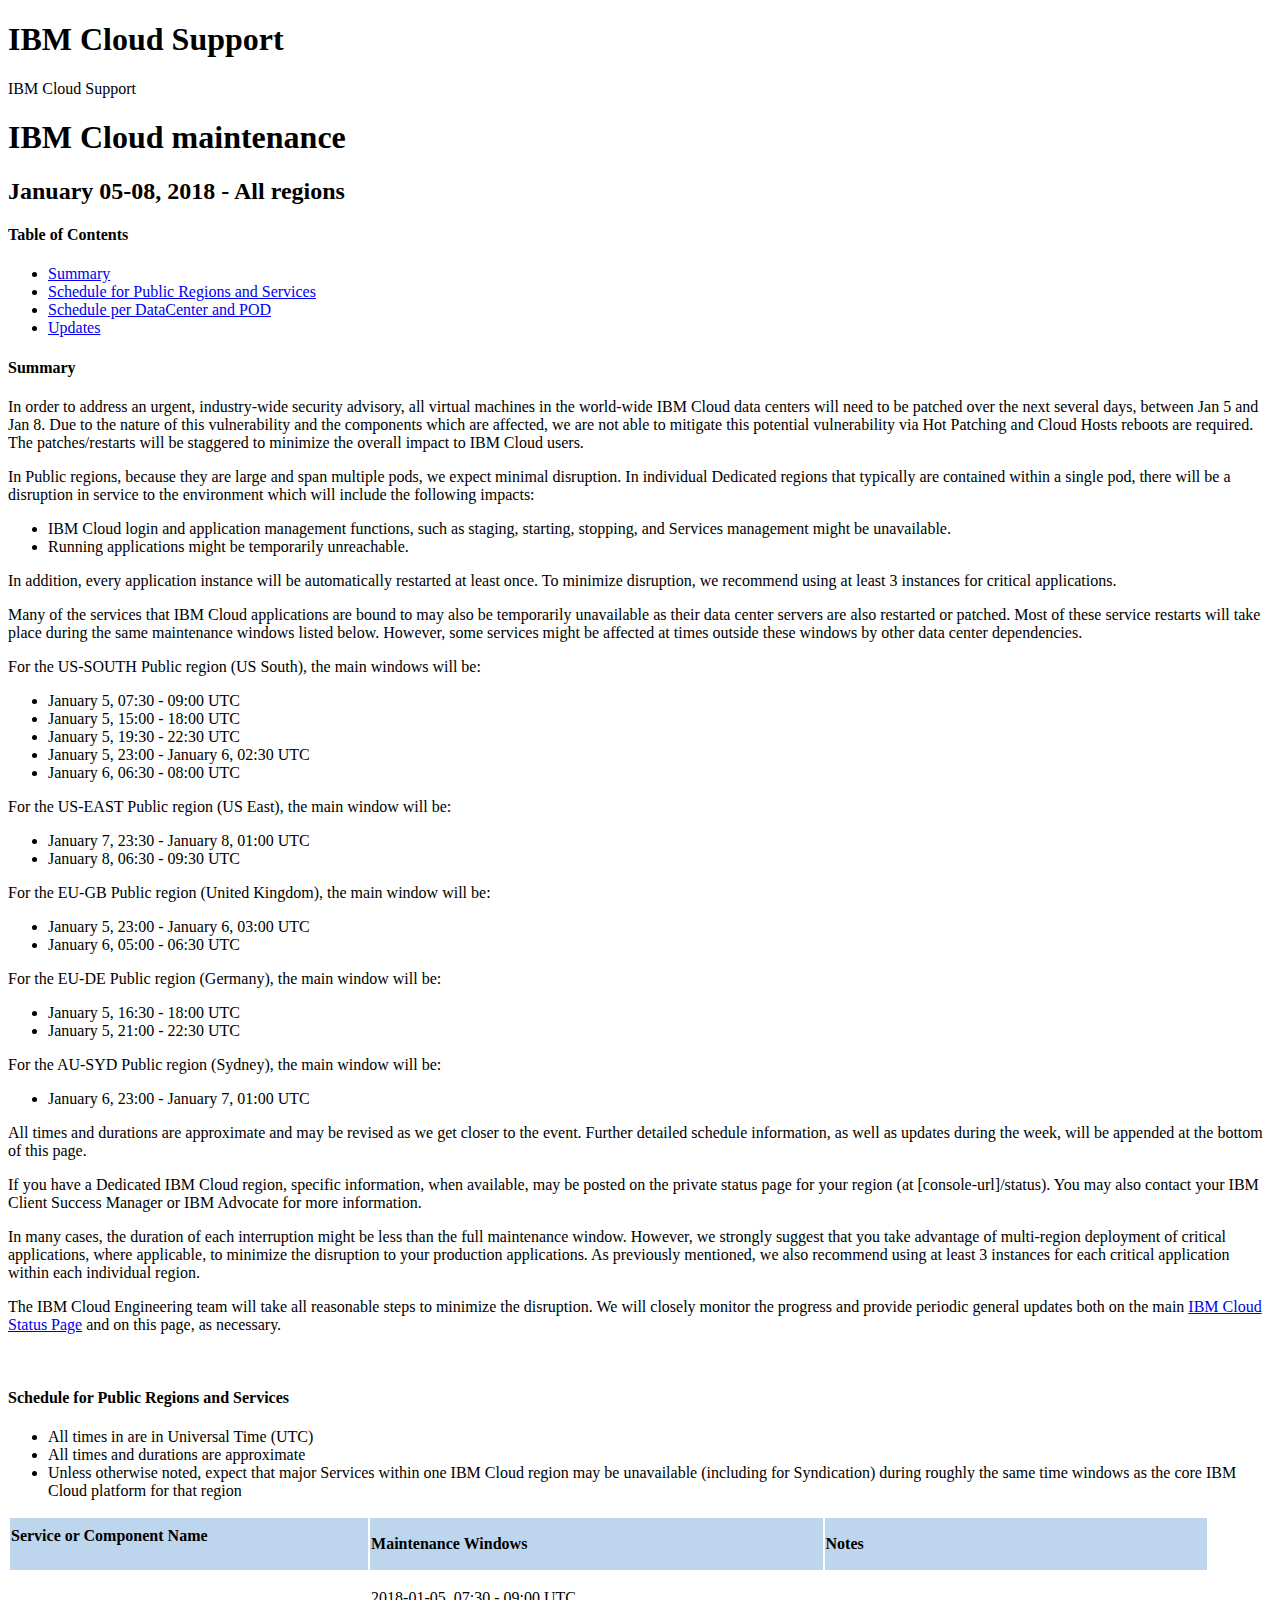
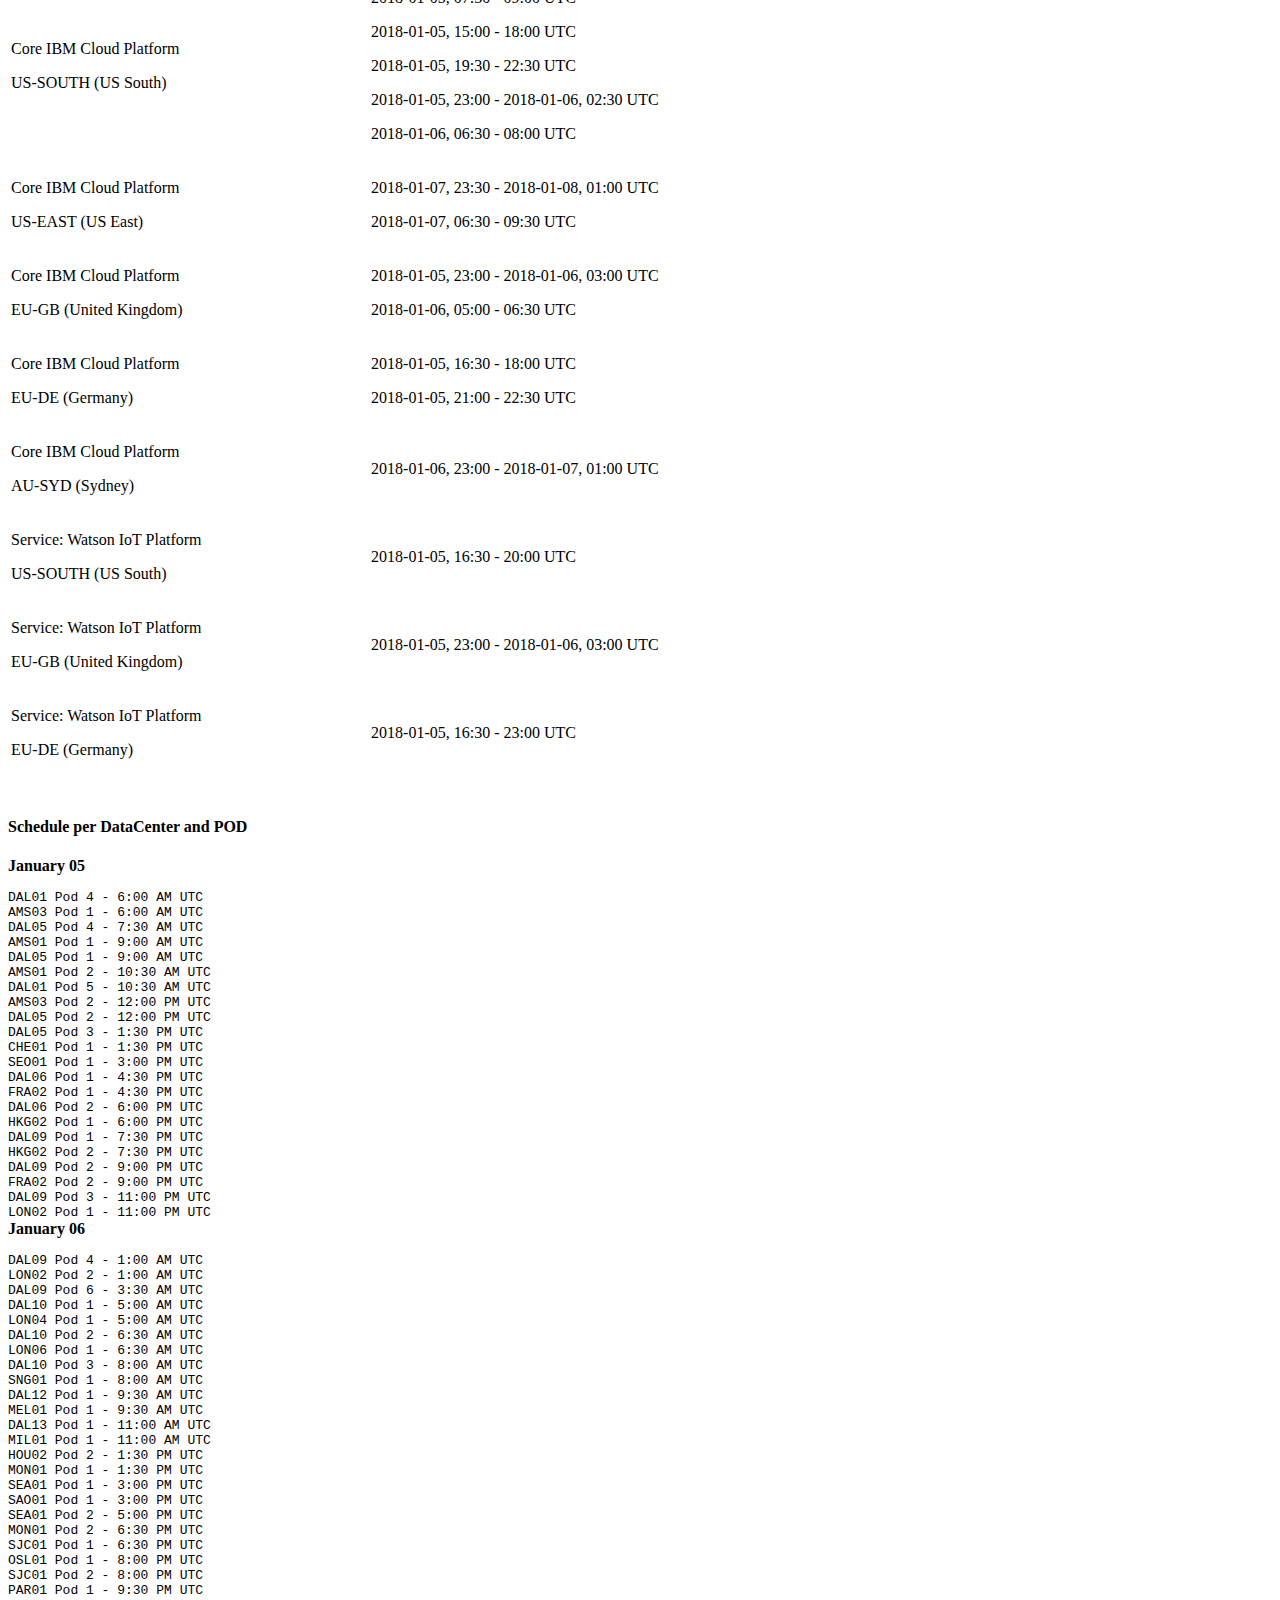
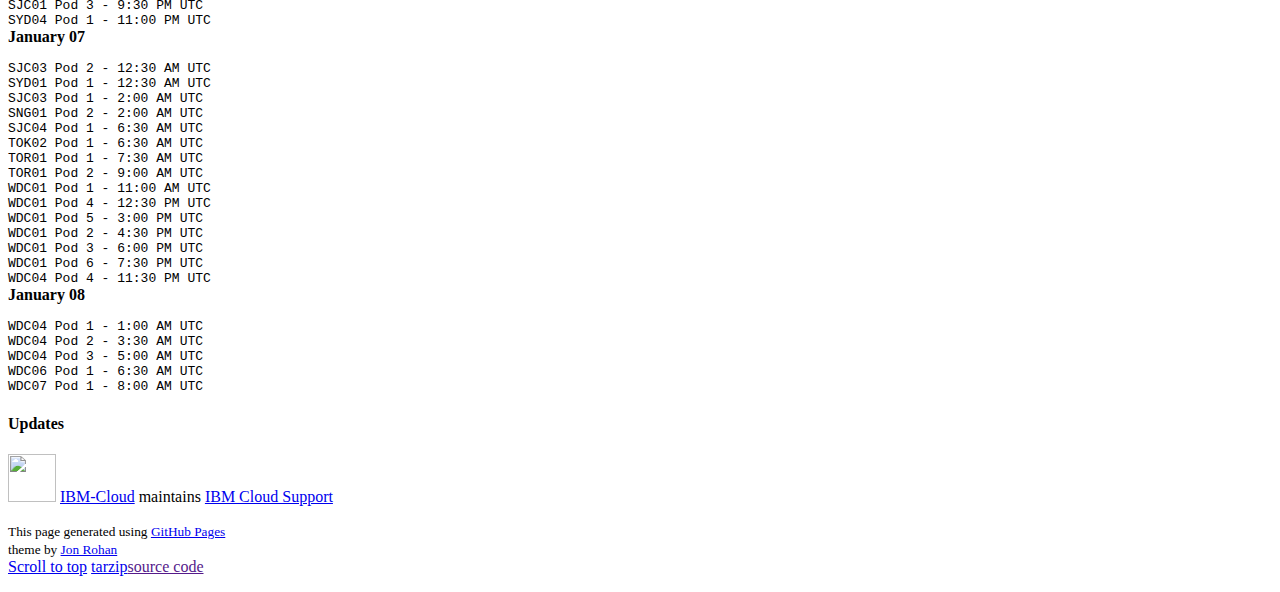
==== maintenance-DRAFT.html @ 36f9d351 "'pre' formatting looks horrid.  fixing" ====
<!doctype html>
<!-- The Time Machine GitHub pages theme was designed and developed by Jon Rohan, on Feb 7, 2012. -->
<!-- Follow him for fun. http://twitter.com/jonrohan. Tail his code on https://github.com/jonrohan -->
<html>

<head>
  <meta charset="utf-8">
  <meta http-equiv="X-UA-Compatible" content="IE=edge,chrome=1">

  <link rel="stylesheet" href="stylesheets/stylesheet.css" media="screen">
  <link rel="stylesheet" href="stylesheets/github-dark.css">
  <script type="text/javascript" src="https://ajax.googleapis.com/ajax/libs/jquery/1.7.1/jquery.min.js"></script>
  <script type="text/javascript" src="javascripts/script.js"></script>

  <title>IBM Cloud Support</title>
  <meta name="description" content="IBM Cloud Support">

  <meta name="viewport" content="width=device-width,initial-scale=1">

</head>

<body>

  <div class="wrapper">
    <header>
      <h1 class="title">IBM Cloud Support</h1>
    </header>
    <div id="container">
      <p class="tagline">IBM Cloud Support</p>
      <div id="main" role="main">
        <!-- 
        <div class="download-bar">
        <div class="inner">
          <a href="https://github.com/IBM-Cloud/support/tarball/master" class="download-button tar"><span>Download</span></a>
          <a href="https://github.com/IBM-Cloud/support/zipball/master" class="download-button zip"><span>Download</span></a>
          <a href="https://github.com/IBM-Cloud/support" class="code">View IBM Cloud Support on GitHub</a>
        </div>
        <span class="blc"></span><span class="trc"></span>
        </div>
        -->
        <article class="markdown-body">
          <h1>
            <a id="bluemix-platform-maintenance" class="anchor" href="#bluemix-platform-maintenance" aria-hidden="true">
              <span aria-hidden="true" class="octicon octicon-link"></span>
            </a>IBM Cloud maintenance</h1>

          <h2>
            <a id="january-05-08-2018---all-regions" class="anchor" href="#january-05-08-2018---all-regions" aria-hidden="true">
              <span aria-hidden="true" class="octicon octicon-link"></span>
            </a>January 05-08, 2018 - All regions</h2>

          <!-- <p style="font-size:250%"><b>DRAFT - NOT FOR PUBLICATION</b></p> -->

          <!-- <p>Last Update: 2018-01-02 21:00 UTC  -  the maintenance in the EU-GB region is complete</p> -->

          <h4>Table of Contents</h4>
          <ul>
            <li><a href="#summary">Summary</a></li>
            <li><a href="#componentsched">Schedule for Public Regions and Services</a></li>
            <li><a href="#dcsched">Schedule per DataCenter and POD</a></li>
            <li><a href="#updates">Updates</a></li>
          </ul>

          <a name="summary"></a>
          <h4>Summary</h4>

          <p>In order to address an urgent, industry-wide security advisory, all virtual machines in the world-wide IBM Cloud data centers will need to be patched over the next several days, between Jan 5 and Jan 8. Due to the nature of this vulnerability
            and the components which are affected, we are not able to mitigate this potential vulnerability via Hot Patching and Cloud Hosts reboots are required. The patches/restarts will be staggered to minimize the overall impact to IBM Cloud users.</p>

          <p>In Public regions, because they are large and span multiple pods, we expect minimal disruption. In individual Dedicated regions that typically are contained within a single pod, there will be a disruption in service to the environment which
            will include the following impacts:</p>

          <ul>
            <li>IBM Cloud login and application management functions, such as staging, starting, stopping, and Services management might be unavailable.</li>
            <li>Running applications might be temporarily unreachable.</li>
          </ul>

          <p>In addition, every application instance will be automatically restarted at least once. To minimize disruption, we recommend using at least 3 instances for critical applications.</p>

          <p>Many of the services that IBM Cloud applications are bound to may also be temporarily unavailable as their data center servers are also restarted or patched. Most of these service restarts will take place during the same maintenance windows
            listed below. However, some services might be affected at times outside these windows by other data center dependencies.</p>

          <p>For the US-SOUTH Public region (US South), the main windows will be:</p>

          <ul>
            <li>January 5, 07:30 - 09:00 UTC</li>
            <li>January 5, 15:00 - 18:00 UTC</li>
            <li>January 5, 19:30 - 22:30 UTC</li>
            <li>January 5, 23:00 - January 6, 02:30 UTC</li>
            <li>January 6, 06:30 - 08:00 UTC</li>
          </ul>

          <p>For the US-EAST Public region (US East), the main window will be:</p>

          <ul>
            <li>January 7, 23:30 - January 8, 01:00 UTC</li>
            <li>January 8, 06:30 - 09:30 UTC</li>
          </ul>

          <p>For the EU-GB Public region (United Kingdom), the main window will be:</p>

          <ul>
            <li>January 5, 23:00 - January 6, 03:00 UTC</li>
            <li>January 6, 05:00 - 06:30 UTC</li>
          </ul>

          <p>For the EU-DE Public region (Germany), the main window will be:</p>
          <ul>
            <li>January 5, 16:30 - 18:00 UTC</li>
            <li>January 5, 21:00 - 22:30 UTC</li>
          </ul>

          <p>For the AU-SYD Public region (Sydney), the main window will be:</p>

          <ul>
            <li>January 6, 23:00 - January 7, 01:00 UTC</li>
          </ul>

          <p>All times and durations are approximate and may be revised as we get closer to the event. Further detailed schedule information, as well as updates during the week, will be appended at the bottom of this page.</p>

          <p>If you have a Dedicated IBM Cloud region, specific information, when available, may be posted on the private status page for your region (at [console-url]/status). You may also contact your IBM Client Success Manager or IBM Advocate for more
            information.</p>

          <p>In many cases, the duration of each interruption might be less than the full maintenance window. However, we strongly suggest that you take advantage of multi-region deployment of critical applications, where applicable, to minimize the disruption
            to your production applications. As previously mentioned, we also recommend using at least 3 instances for each critical application within each individual region.</p>

          <p>The IBM Cloud Engineering team will take all reasonable steps to minimize the disruption. We will closely monitor the progress and provide periodic general updates both on the main <a href="http://ibm.biz/ibmcloudstatus">IBM Cloud Status Page</a>            and on this page, as necessary. </p>

          <br/>

          <a name="componentsched"></a>
          <h4>Schedule for Public Regions and Services</h4>

          <ul>
            <li>All times in are in Universal Time (UTC)</li>
            <li>All times and durations are approximate</li>
            <li>Unless otherwise noted, expect that major Services within one IBM Cloud region may be unavailable (including for Syndication) during roughly the same time windows as the core IBM Cloud platform for that region</li>
          </ul>
          <table width="95%">
            <tbody>

              <tr bgcolor="#BDD6EE">
                <td width="161"><strong>Service or Component Name</strong>
                  <p></p>
                </td>
                <td width="204">
                  <p><strong>Maintenance Windows</strong></p>
                </td>
                <td width="172">
                  <p><strong>Notes</strong></p>
                </td>
              </tr>

              <!-- US South core -->
              <tr>
                <td width="161">
                  <p>Core IBM Cloud Platform</p>
                  <p>US-SOUTH (US South)</p>
                </td>
                <td width="204">
                  <p>2018-01-05, 07:30 - 09:00 UTC</p>
                  <p>2018-01-05, 15:00 - 18:00 UTC</p>
                  <p>2018-01-05, 19:30 - 22:30 UTC</p>
                  <p>2018-01-05, 23:00 - 2018-01-06, 02:30 UTC</p>
                  <p>2018-01-06, 06:30 - 08:00 UTC</p>

                </td>
                <td width="172"></td>
              </tr>

              <!-- US East core -->
              <tr>
                <td width="161">
                  <p>Core IBM Cloud Platform</p>
                  <p>US-EAST (US East)</p>
                </td>
                <td width="204">
                  <p>2018-01-07, 23:30 - 2018-01-08, 01:00 UTC</p>
                  <p>2018-01-07, 06:30 - 09:30 UTC</p>

                </td>
                <td width="172"></td>
              </tr>

              <!-- United Kingdom core -->
              <tr>
                <td width="161">
                  <p>Core IBM Cloud Platform</p>
                  <p>EU-GB (United Kingdom)</p>
                </td>
                <td width="204">
                  <p>2018-01-05, 23:00 - 2018-01-06, 03:00 UTC</p>
                  <p>2018-01-06, 05:00 - 06:30 UTC</p>

                </td>
                <td width="172"></td>
              </tr>

              <!-- Germany core -->
              <tr>
                <td width="161">
                  <p>Core IBM Cloud Platform</p>
                  <p>EU-DE (Germany)</p>
                </td>
                <td width="204">
                  <p>2018-01-05, 16:30 - 18:00 UTC</p>
                  <p>2018-01-05, 21:00 - 22:30 UTC</p>

                </td>
                <td width="172"></td>
              </tr>

              <!-- Sydney core -->
              <tr>
                <td width="161">
                  <p>Core IBM Cloud Platform</p>
                  <p>AU-SYD (Sydney)</p>
                </td>
                <td width="204">
                  <p>2018-01-06, 23:00 - 2018-01-07, 01:00 UTC</p>
                </td>
                <td width="172"></td>
              </tr>

              <!-- Watson IoT Platform - US South -->
              <tr>
                <td width="161">
                  <p>Service: Watson IoT Platform</p>
                  <p>US-SOUTH (US South)</p>
                </td>
                <td width="204">
                  <p>2018-01-05, 16:30 - 20:00 UTC</p>
                </td>
                <td width="172"></td>
              </tr>

              <!-- Watson IoT Platform - United Kingdom -->
              <tr>
                <td width="161">
                  <p>Service: Watson IoT Platform</p>
                  <p>EU-GB (United Kingdom)</p>
                </td>
                <td width="204">
                  <p>2018-01-05, 23:00 - 2018-01-06, 03:00 UTC</p>
                </td>
                <td width="172"></td>
              </tr>

              <!-- Watson IoT Platform - Germany -->
              <tr>
                <td width="161">
                  <p>Service: Watson IoT Platform</p>
                  <p>EU-DE (Germany)</p>
                </td>
                <td width="204">
                  <p>2018-01-05, 16:30 - 23:00 UTC</p>
                </td>
                <td width="172"></td>
              </tr>

              <!--
  
  <tr>
<td width="161">
<p>Service: IDS Track and Plan, Delivery Pipeline</p>
</td>
<td width="204">
<p>2016-11-17, 08:30 - 11:15 UTC</p>
<p>2016-11-18, 05:30 - 08:15 UTC</p>
</td>
<td width="172"></td>
</tr>
<tr>
<td width="161">
<p>Service: Retrieve and Rank</p>
</td>
<td width="204">
<p>2016-11-18, 06:01 - 09:00 UTC</p>
</td>
<td width="172">
<p>Only Ranker function will have Reduced Service during maintenance window 
Recently used rankers will be available. 
Rankers not used recently will be unavailable
Training of new rankers will be delayed.</p>
</td>
</tr>
<tr>
<td width="161">
<p>Service: Natural Language Classifier</p>
</td>
<td width="204">
<p>2016-11-18, 06:01 - 09:00 UTC</p>
</td>
<td width="172">
<p>Reduced Service during maintenance window 
Recently used classifiers will be available. 
Classifiers not used recently will be unavailable 
Training of new classifiers will be delayed. </p>
</td>
</tr>
<tr>
<td width="161">
<p>Service: Conversations</p>
</td>
<td width="204">
<p>2016-11-18, 06:01 - 09:00 UTC</p>
</td>
<td width="172">
<p>Reduced Service during maintenance window
Authoring changes may have some training delays</p>
</td>
</tr>
<tr>
<td width="161">
<p>Service: Single Sign On</p>
</td>
<td width="204">
<p>2016-11-19, 12:30 - 14:30 UTC</p>
</td>
<td width="172"></td>
</tr>
-->

            </tbody>
          </table>

          <br/>

          <a name="dcsched"></a>
          <h4>Schedule per DataCenter and POD</h4>
          <div>
            <strong>January 05</strong>
<div style="font-family: monospace; white-space: pre-line;">
DAL01 Pod 4 - 6:00 AM UTC
AMS03 Pod 1 - 6:00 AM UTC
DAL05 Pod 4 - 7:30 AM UTC
AMS01 Pod 1 - 9:00 AM UTC
DAL05 Pod 1 - 9:00 AM UTC
AMS01 Pod 2 - 10:30 AM UTC
DAL01 Pod 5 - 10:30 AM UTC
AMS03 Pod 2 - 12:00 PM UTC
DAL05 Pod 2 - 12:00 PM UTC
DAL05 Pod 3 - 1:30 PM UTC
CHE01 Pod 1 - 1:30 PM UTC
SEO01 Pod 1 - 3:00 PM UTC
DAL06 Pod 1 - 4:30 PM UTC
FRA02 Pod 1 - 4:30 PM UTC
DAL06 Pod 2 - 6:00 PM UTC
HKG02 Pod 1 - 6:00 PM UTC
DAL09 Pod 1 - 7:30 PM UTC
HKG02 Pod 2 - 7:30 PM UTC
DAL09 Pod 2 - 9:00 PM UTC
FRA02 Pod 2 - 9:00 PM UTC
DAL09 Pod 3 - 11:00 PM UTC
LON02 Pod 1 - 11:00 PM UTC
</div>

            <strong>January 06</strong>
            <div style="font-family: monospace; white-space: pre-line;">
DAL09 Pod 4 - 1:00 AM UTC
LON02 Pod 2 - 1:00 AM UTC
DAL09 Pod 6 - 3:30 AM UTC
DAL10 Pod 1 - 5:00 AM UTC
LON04 Pod 1 - 5:00 AM UTC
DAL10 Pod 2 - 6:30 AM UTC
LON06 Pod 1 - 6:30 AM UTC
DAL10 Pod 3 - 8:00 AM UTC
SNG01 Pod 1 - 8:00 AM UTC
DAL12 Pod 1 - 9:30 AM UTC
MEL01 Pod 1 - 9:30 AM UTC
DAL13 Pod 1 - 11:00 AM UTC
MIL01 Pod 1 - 11:00 AM UTC
HOU02 Pod 2 - 1:30 PM UTC
MON01 Pod 1 - 1:30 PM UTC
SEA01 Pod 1 - 3:00 PM UTC
SAO01 Pod 1 - 3:00 PM UTC
SEA01 Pod 2 - 5:00 PM UTC
MON01 Pod 2 - 6:30 PM UTC
SJC01 Pod 1 - 6:30 PM UTC
OSL01 Pod 1 - 8:00 PM UTC
SJC01 Pod 2 - 8:00 PM UTC
PAR01 Pod 1 - 9:30 PM UTC
SJC01 Pod 3 - 9:30 PM UTC
SYD04 Pod 1 - 11:00 PM UTC
            </div>

            <strong>January 07</strong>
            <div style="font-family: monospace; white-space: pre-line;">
SJC03 Pod 2 - 12:30 AM UTC
SYD01 Pod 1 - 12:30 AM UTC
SJC03 Pod 1 - 2:00 AM UTC
SNG01 Pod 2 - 2:00 AM UTC
SJC04 Pod 1 - 6:30 AM UTC
TOK02 Pod 1 - 6:30 AM UTC
TOR01 Pod 1 - 7:30 AM UTC
TOR01 Pod 2 - 9:00 AM UTC
WDC01 Pod 1 - 11:00 AM UTC
WDC01 Pod 4 - 12:30 PM UTC
WDC01 Pod 5 - 3:00 PM UTC
WDC01 Pod 2 - 4:30 PM UTC
WDC01 Pod 3 - 6:00 PM UTC
WDC01 Pod 6 - 7:30 PM UTC
WDC04 Pod 4 - 11:30 PM UTC
            </div>

            <strong>January 08</strong>
            <div style="font-family: monospace; white-space: pre-line;">
WDC04 Pod 1 - 1:00 AM UTC
WDC04 Pod 2 - 3:30 AM UTC
WDC04 Pod 3 - 5:00 AM UTC
WDC06 Pod 1 - 6:30 AM UTC
WDC07 Pod 1 - 8:00 AM UTC
            </div>

          </div>

          <a name="updates"></a>
          <h4>Updates</h4>
          <!--
<p>Update 2016-11-16 05:55 UTC: the first phase of the maintenance in the US-SOUTH region is starting</p>

<p>Update 2016-11-16 12:30 UTC: the first phase of the maintenance in the US-SOUTH region is complete</p>

<p>Update 2016-11-17 10:25 UTC: the second phase of the maintenance in the US-SOUTH region is starting</p>

<p>Update 2016-11-17 12:45 UTC: the second phase of the maintenance in the US-SOUTH region is complete</p>

<p>Update 2016-11-17 15:00 UTC: expanded the table of maintenance windows for regions/services</p>

<p>Update 2016-11-18 06:00 UTC: the third phase of the maintenance in the US-SOUTH region is starting</p>

<p>Update 2016-11-18 09:00 UTC: the third phase of the maintenance in the US-SOUTH region is complete</p>

<p>Update 2016-11-20 15:00 UTC: the maintenance in the AU-SYD region is starting</p>

<p>Update 2016-11-20 15:50 UTC: the maintenance in the AU-SYD region is complete</p>

<p>Update 2016-11-21 00:00 UTC: the maintenance in the EU-GB region is starting</p>

<p>Update 2016-11-21 01:00 UTC: the maintenance in the EU-GB region is complete</p>
-->
        </article>
      </div>
    </div>
    <footer>
      <div class="owner">
        <p><a href="https://github.com/IBM-Cloud" class="avatar"><img src="https://avatars2.githubusercontent.com/u/7284885?v=3&amp;s=60" width="48" height="48"></a> <a href="https://github.com/IBM-Cloud">IBM-Cloud</a> maintains <a href="https://github.com/IBM-Cloud/support">IBM Cloud Support</a></p>


      </div>
      <div class="creds">
        <small>This page generated using <a href="https://pages.github.com/">GitHub Pages</a><br>theme by <a href="https://twitter.com/jonrohan/">Jon Rohan</a></small>
      </div>
    </footer>
  </div>
  <div class="current-section">
    <a href="#top">Scroll to top</a>
    <a href="https://github.com/IBM-Cloud/support/tarball/master" class="tar">tar</a><a href="https://github.com/IBM-Cloud/support/zipball/master" class="zip">zip</a><a href="" class="code">source code</a>
    <p class="name"></p>
  </div>

</body>

</html>
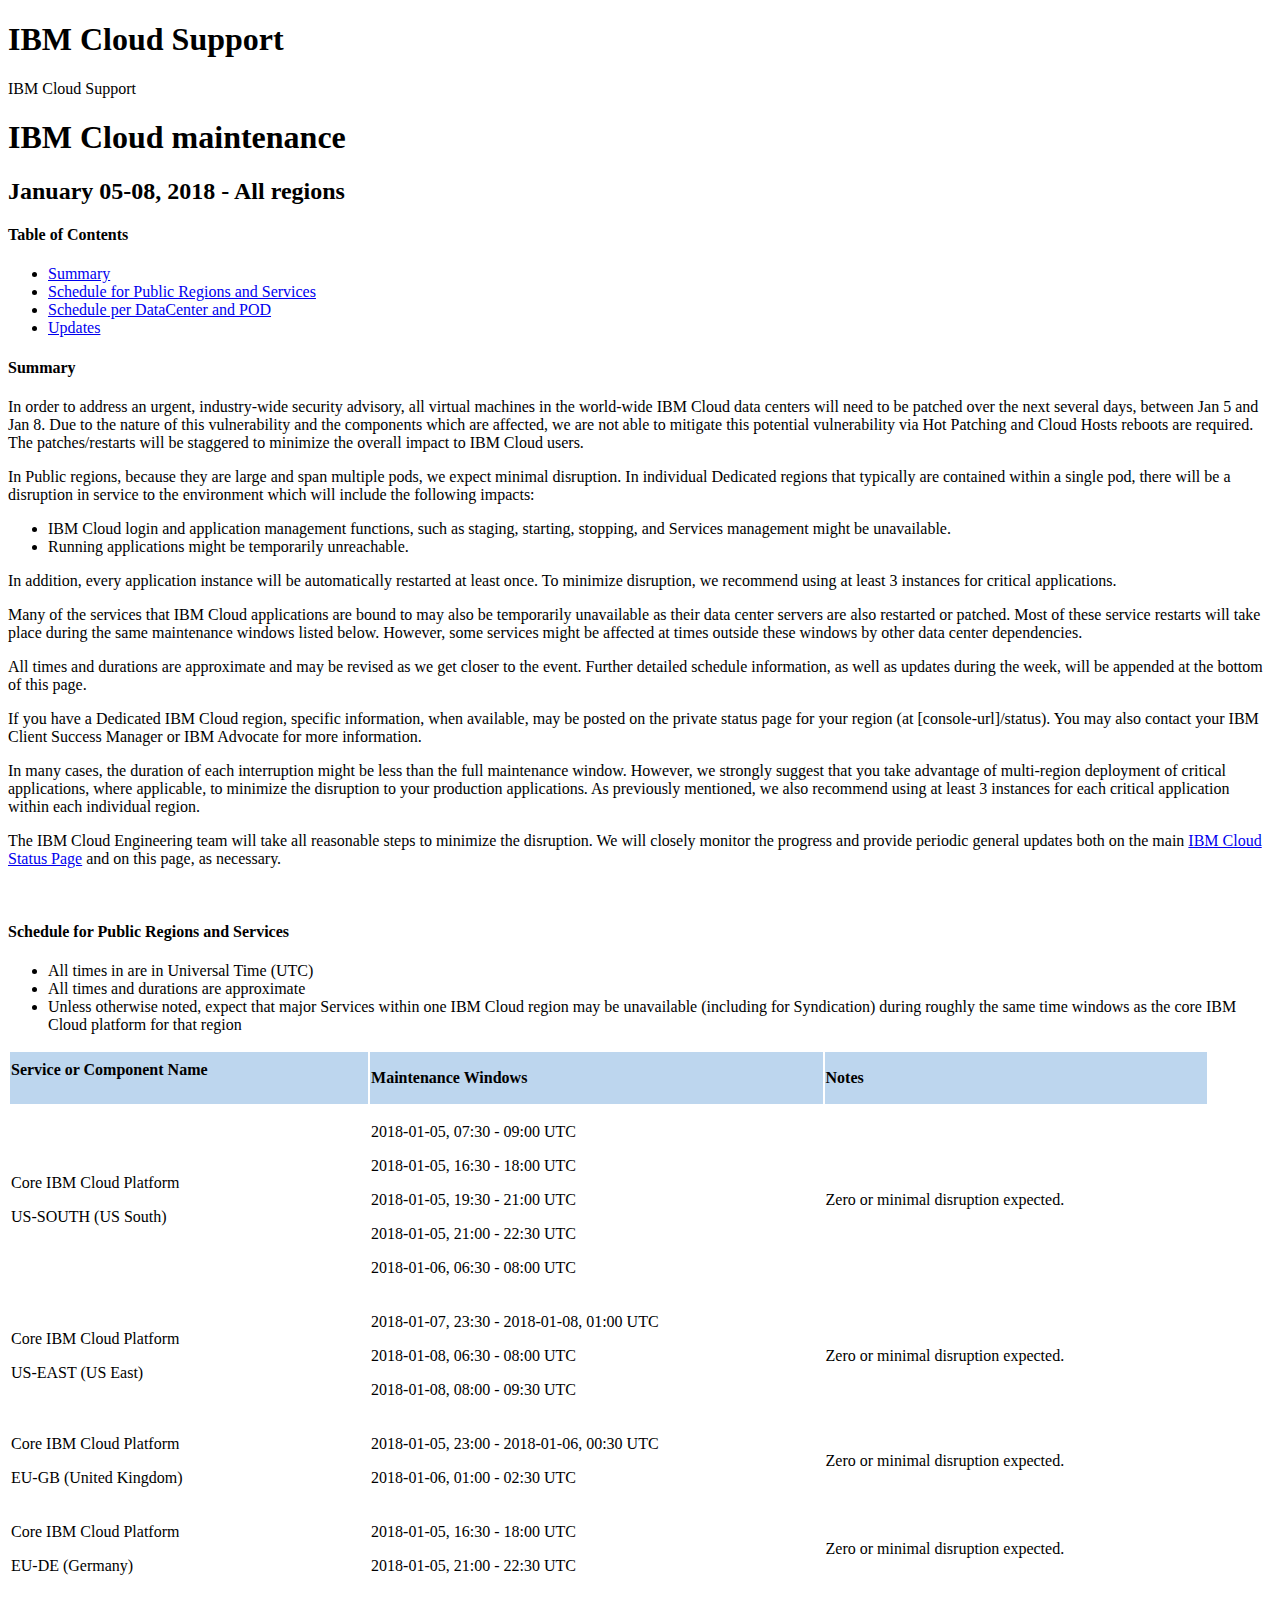
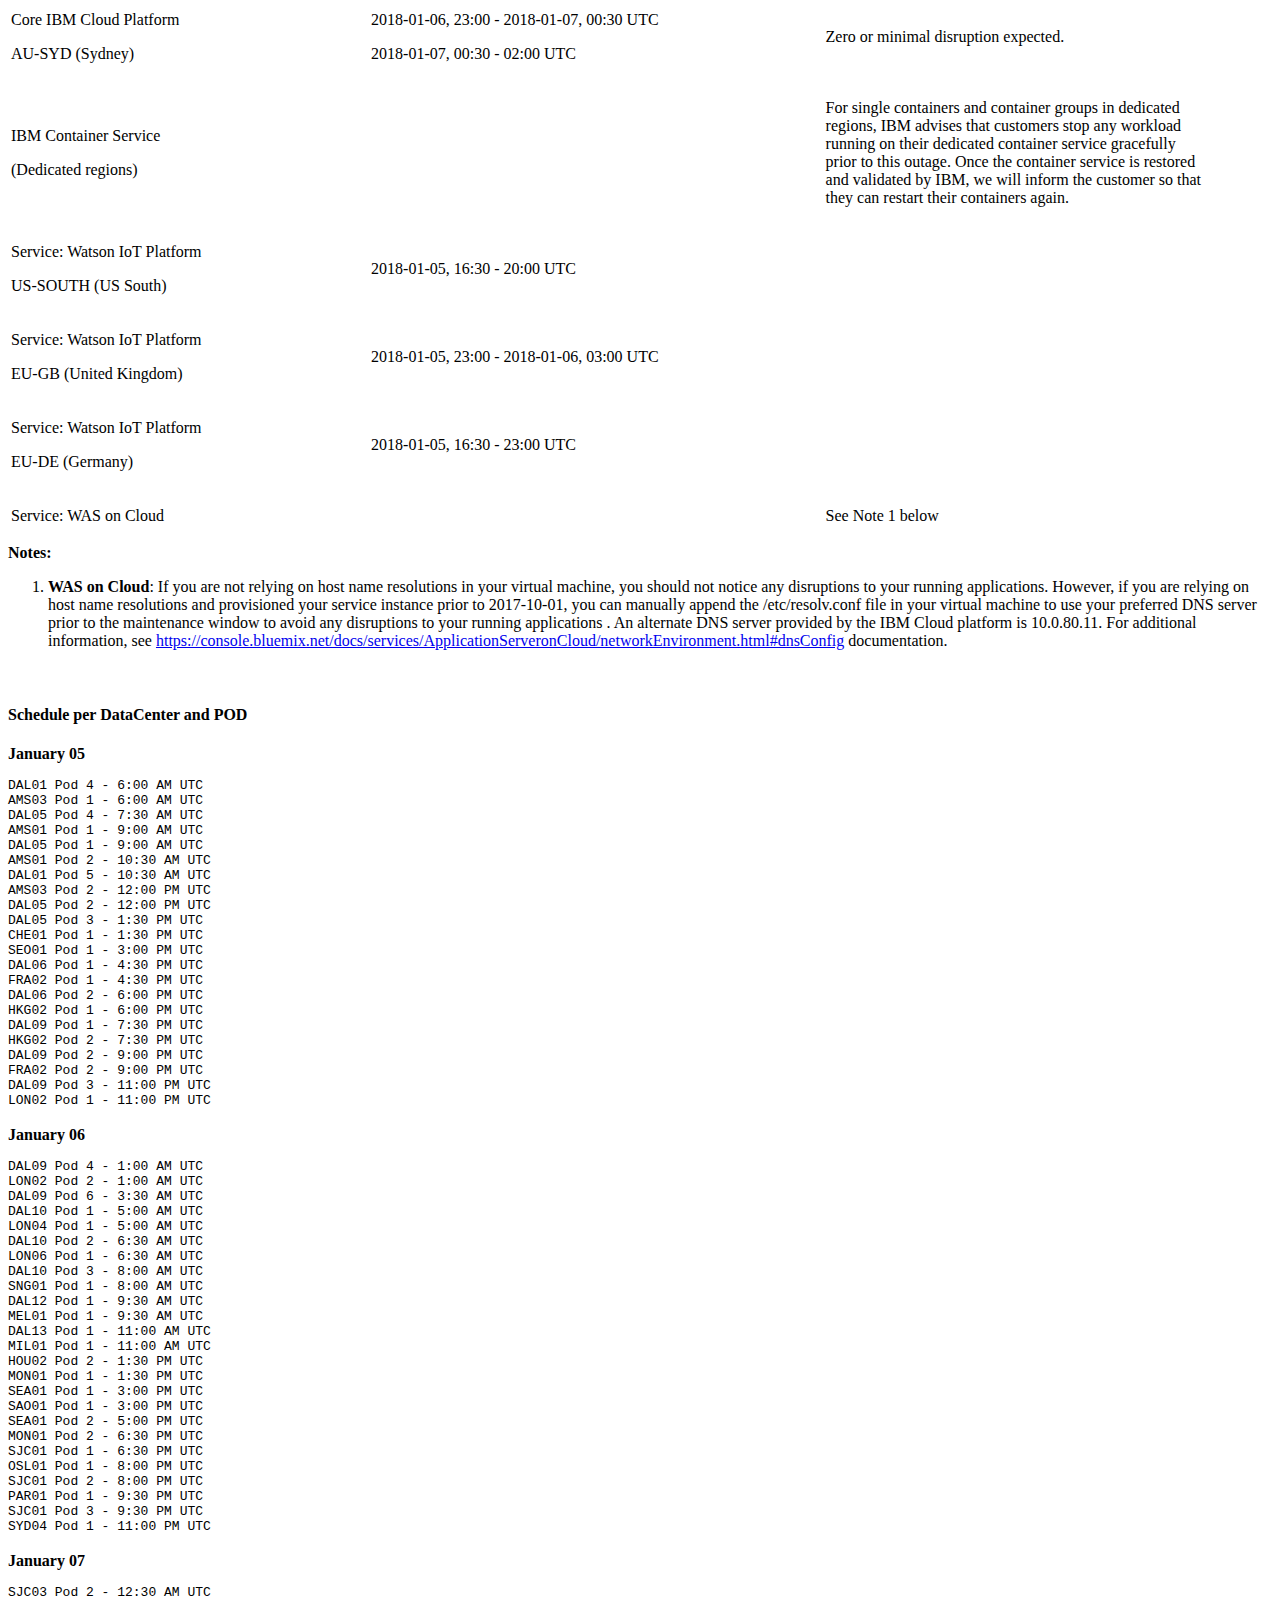
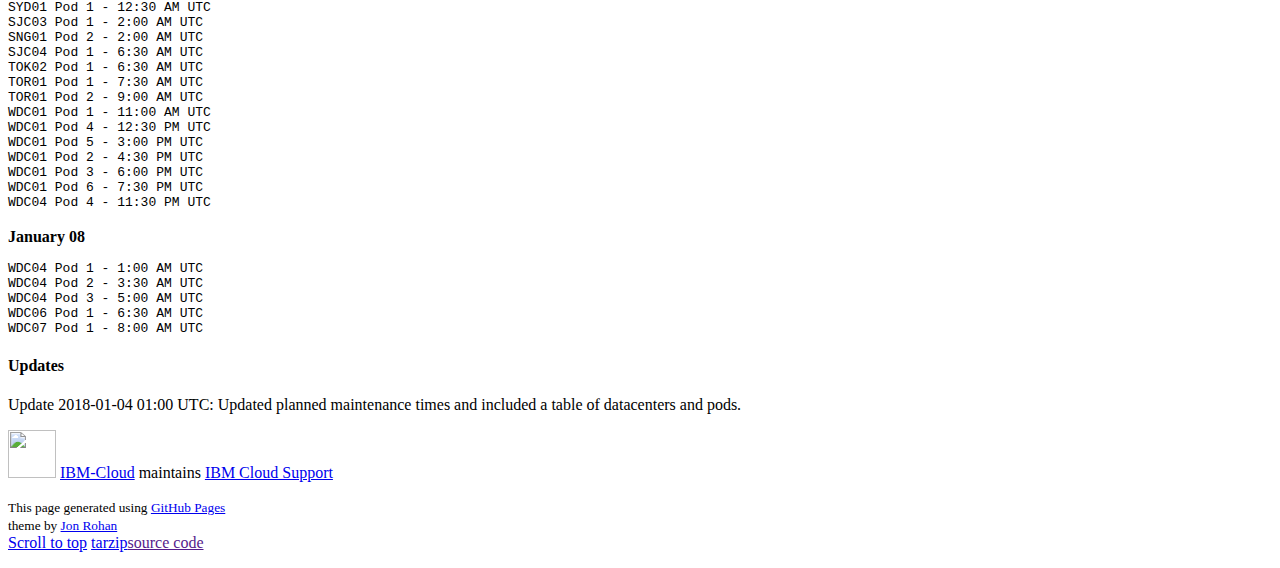
==== commit 181295d3: "add dedicated container info to draft" ====
--- a/maintenance-DRAFT.html
+++ b/maintenance-DRAFT.html
@@ -80,42 +80,6 @@
           <p>Many of the services that IBM Cloud applications are bound to may also be temporarily unavailable as their data center servers are also restarted or patched. Most of these service restarts will take place during the same maintenance windows
             listed below. However, some services might be affected at times outside these windows by other data center dependencies.</p>
 
-          <p>For the US-SOUTH Public region (US South), the main windows will be:</p>
-
-          <ul>
-            <li>January 5, 07:30 - 09:00 UTC</li>
-            <li>January 5, 15:00 - 18:00 UTC</li>
-            <li>January 5, 19:30 - 22:30 UTC</li>
-            <li>January 5, 23:00 - January 6, 02:30 UTC</li>
-            <li>January 6, 06:30 - 08:00 UTC</li>
-          </ul>
-
-          <p>For the US-EAST Public region (US East), the main window will be:</p>
-
-          <ul>
-            <li>January 7, 23:30 - January 8, 01:00 UTC</li>
-            <li>January 8, 06:30 - 09:30 UTC</li>
-          </ul>
-
-          <p>For the EU-GB Public region (United Kingdom), the main window will be:</p>
-
-          <ul>
-            <li>January 5, 23:00 - January 6, 03:00 UTC</li>
-            <li>January 6, 05:00 - 06:30 UTC</li>
-          </ul>
-
-          <p>For the EU-DE Public region (Germany), the main window will be:</p>
-          <ul>
-            <li>January 5, 16:30 - 18:00 UTC</li>
-            <li>January 5, 21:00 - 22:30 UTC</li>
-          </ul>
-
-          <p>For the AU-SYD Public region (Sydney), the main window will be:</p>
-
-          <ul>
-            <li>January 6, 23:00 - January 7, 01:00 UTC</li>
-          </ul>
-
           <p>All times and durations are approximate and may be revised as we get closer to the event. Further detailed schedule information, as well as updates during the week, will be appended at the bottom of this page.</p>
 
           <p>If you have a Dedicated IBM Cloud region, specific information, when available, may be posted on the private status page for your region (at [console-url]/status). You may also contact your IBM Client Success Manager or IBM Advocate for more
@@ -159,13 +123,12 @@
                 </td>
                 <td width="204">
                   <p>2018-01-05, 07:30 - 09:00 UTC</p>
-                  <p>2018-01-05, 15:00 - 18:00 UTC</p>
-                  <p>2018-01-05, 19:30 - 22:30 UTC</p>
-                  <p>2018-01-05, 23:00 - 2018-01-06, 02:30 UTC</p>
+                  <p>2018-01-05, 16:30 - 18:00 UTC</p>
+                  <p>2018-01-05, 19:30 - 21:00 UTC</p>
+                  <p>2018-01-05, 21:00 - 22:30 UTC</p>
                   <p>2018-01-06, 06:30 - 08:00 UTC</p>
-
-                </td>
-                <td width="172"></td>
+                </td>
+                <td width="172">Zero or minimal disruption expected.</td>
               </tr>
 
               <!-- US East core -->
@@ -176,10 +139,10 @@
                 </td>
                 <td width="204">
                   <p>2018-01-07, 23:30 - 2018-01-08, 01:00 UTC</p>
-                  <p>2018-01-07, 06:30 - 09:30 UTC</p>
-
-                </td>
-                <td width="172"></td>
+                  <p>2018-01-08, 06:30 - 08:00 UTC</p>
+                  <p>2018-01-08, 08:00 - 09:30 UTC</p>
+                </td>
+                <td width="172">Zero or minimal disruption expected.</td>
               </tr>
 
               <!-- United Kingdom core -->
@@ -189,11 +152,10 @@
                   <p>EU-GB (United Kingdom)</p>
                 </td>
                 <td width="204">
-                  <p>2018-01-05, 23:00 - 2018-01-06, 03:00 UTC</p>
-                  <p>2018-01-06, 05:00 - 06:30 UTC</p>
-
-                </td>
-                <td width="172"></td>
+                    <p>2018-01-05, 23:00 - 2018-01-06, 00:30 UTC</p>
+                    <p>2018-01-06, 01:00 - 02:30 UTC</p>
+                </td>
+                <td width="172">Zero or minimal disruption expected.</td>
               </tr>
 
               <!-- Germany core -->
@@ -207,7 +169,7 @@
                   <p>2018-01-05, 21:00 - 22:30 UTC</p>
 
                 </td>
-                <td width="172"></td>
+                <td width="172">Zero or minimal disruption expected.</td>
               </tr>
 
               <!-- Sydney core -->
@@ -217,24 +179,37 @@
                   <p>AU-SYD (Sydney)</p>
                 </td>
                 <td width="204">
-                  <p>2018-01-06, 23:00 - 2018-01-07, 01:00 UTC</p>
-                </td>
-                <td width="172"></td>
-              </tr>
-
+                  <p>2018-01-06, 23:00 - 2018-01-07, 00:30 UTC</p>
+                  <p>2018-01-07, 00:30 - 02:00 UTC</p>
+                </td>
+                <td width="172">Zero or minimal disruption expected.</td>
+              </tr>
+
+              <!-- Dedicated Containers -->
+              <tr>
+                  <td width="161">
+                    <p>IBM Container Service</p>
+                    <p>(Dedicated regions)</p>
+                  </td>
+                  <td width="204"></td>
+                  <td width="172">
+                    <p>For single containers and container groups in dedicated regions, IBM advises that customers stop any workload running on their dedicated container service gracefully prior to this outage. Once the container service is restored and validated by IBM, we will inform the customer so that they can restart their containers again.</p>
+                  </td>
+                </tr>
+  
               <!-- Watson IoT Platform - US South -->
               <tr>
-                <td width="161">
-                  <p>Service: Watson IoT Platform</p>
-                  <p>US-SOUTH (US South)</p>
-                </td>
-                <td width="204">
-                  <p>2018-01-05, 16:30 - 20:00 UTC</p>
-                </td>
-                <td width="172"></td>
-              </tr>
-
-              <!-- Watson IoT Platform - United Kingdom -->
+                  <td width="161">
+                    <p>Service: Watson IoT Platform</p>
+                    <p>US-SOUTH (US South)</p>
+                  </td>
+                  <td width="204">
+                    <p>2018-01-05, 16:30 - 20:00 UTC</p>
+                  </td>
+                  <td width="172"></td>
+                </tr>
+  
+                  <!-- Watson IoT Platform - United Kingdom -->
               <tr>
                 <td width="161">
                   <p>Service: Watson IoT Platform</p>
@@ -248,17 +223,28 @@
 
               <!-- Watson IoT Platform - Germany -->
               <tr>
-                <td width="161">
-                  <p>Service: Watson IoT Platform</p>
-                  <p>EU-DE (Germany)</p>
-                </td>
-                <td width="204">
-                  <p>2018-01-05, 16:30 - 23:00 UTC</p>
-                </td>
-                <td width="172"></td>
-              </tr>
-
-              <!--
+                  <td width="161">
+                    <p>Service: Watson IoT Platform</p>
+                    <p>EU-DE (Germany)</p>
+                  </td>
+                  <td width="204">
+                    <p>2018-01-05, 16:30 - 23:00 UTC</p>
+                  </td>
+                  <td width="172"></td>
+                </tr>
+  
+              <!-- WAS on Cloud -->
+              <tr>
+                  <td width="161">
+                    <p>Service: WAS on Cloud</p>
+                  </td>
+                  <td width="204"></td>
+                  <td width="172">
+                    <p>See Note 1 below</p>
+                  </td>
+                </tr>
+  
+                  <!--
   
   <tr>
 <td width="161">
@@ -323,7 +309,16 @@
 
             </tbody>
           </table>
-
+<strong>Notes:</strong>
+<ol>
+  <li><strong>WAS on Cloud</strong>: If you are not relying on host name resolutions in your virtual machine, you should not notice any disruptions to your 
+      running applications. However, if you are relying on host name resolutions and provisioned your service instance prior to 
+      2017-10-01, you can manually append the /etc/resolv.conf file in your virtual machine to use your preferred DNS server 
+      prior to the maintenance window to avoid any disruptions to your running applications . An alternate DNS server provided 
+      by the IBM Cloud platform is 10.0.80.11. For additional information, see 
+      <a href="https://console.bluemix.net/docs/services/ApplicationServeronCloud/networkEnvironment.html#dnsConfig">
+        https://console.bluemix.net/docs/services/ApplicationServeronCloud/networkEnvironment.html#dnsConfig</a> documentation.</li>
+</ol>
           <br/>
 
           <a name="dcsched"></a>
@@ -354,7 +349,7 @@
 DAL09 Pod 3 - 11:00 PM UTC
 LON02 Pod 1 - 11:00 PM UTC
 </div>
-
+<br/>
             <strong>January 06</strong>
             <div style="font-family: monospace; white-space: pre-line;">
 DAL09 Pod 4 - 1:00 AM UTC
@@ -383,7 +378,7 @@
 SJC01 Pod 3 - 9:30 PM UTC
 SYD04 Pod 1 - 11:00 PM UTC
             </div>
-
+<br/>
             <strong>January 07</strong>
             <div style="font-family: monospace; white-space: pre-line;">
 SJC03 Pod 2 - 12:30 AM UTC
@@ -402,7 +397,7 @@
 WDC01 Pod 6 - 7:30 PM UTC
 WDC04 Pod 4 - 11:30 PM UTC
             </div>
-
+<br/>
             <strong>January 08</strong>
             <div style="font-family: monospace; white-space: pre-line;">
 WDC04 Pod 1 - 1:00 AM UTC
@@ -416,6 +411,7 @@
 
           <a name="updates"></a>
           <h4>Updates</h4>
+          <p>Update 2018-01-04 01:00 UTC: Updated planned maintenance times and included a table of datacenters and pods.</p>
           <!--
 <p>Update 2016-11-16 05:55 UTC: the first phase of the maintenance in the US-SOUTH region is starting</p>
 
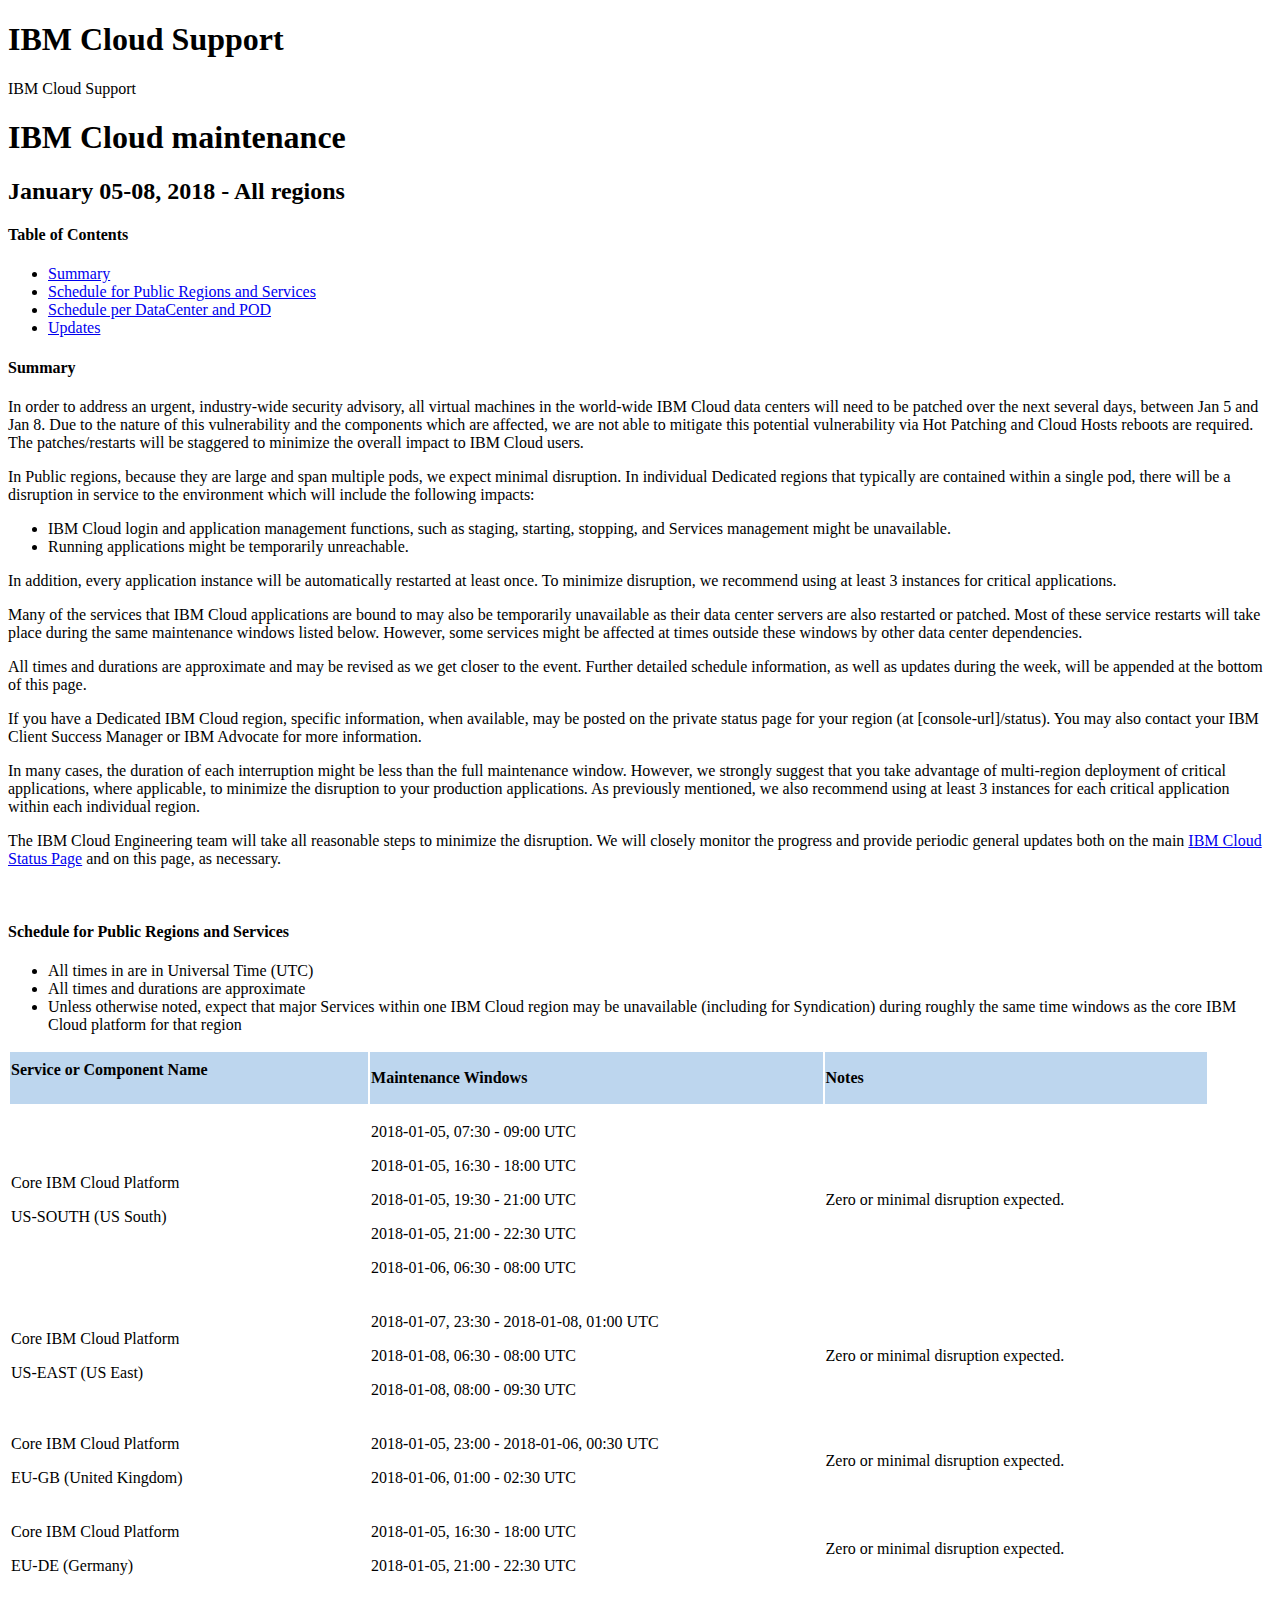
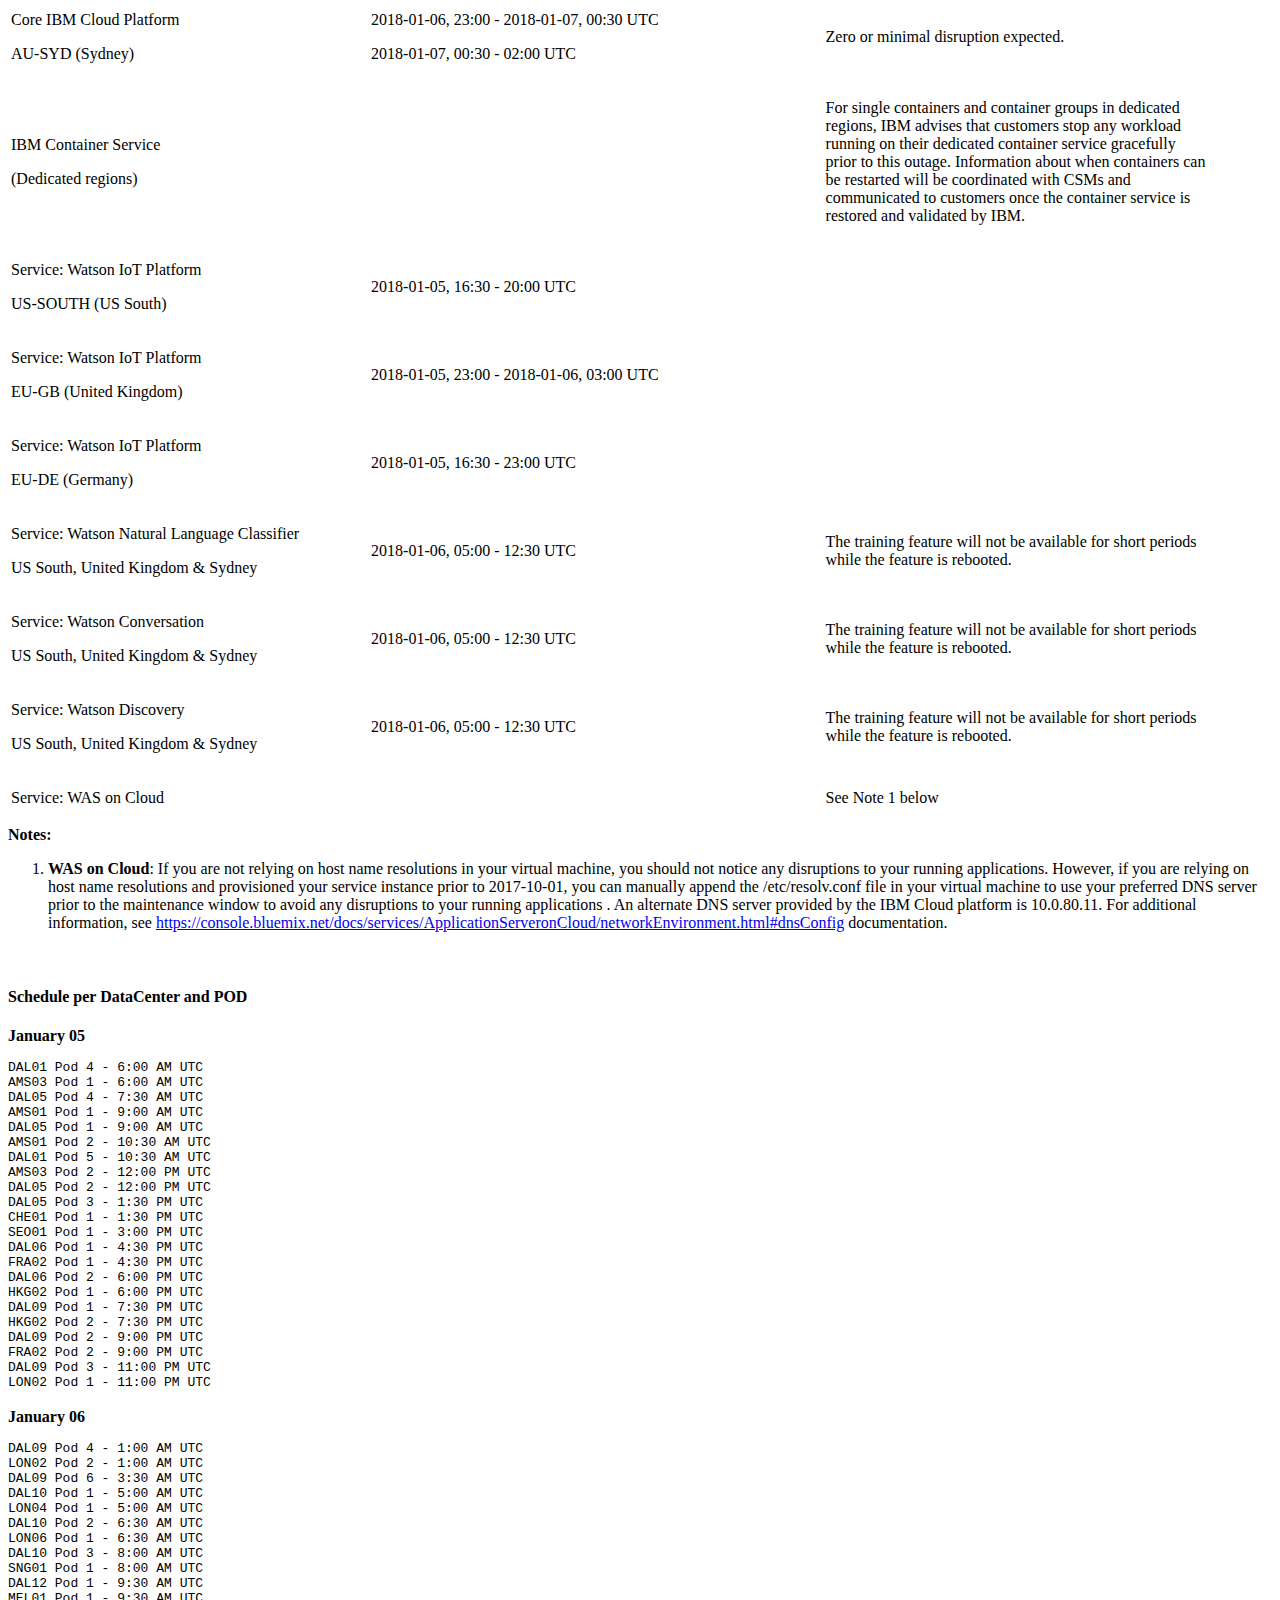
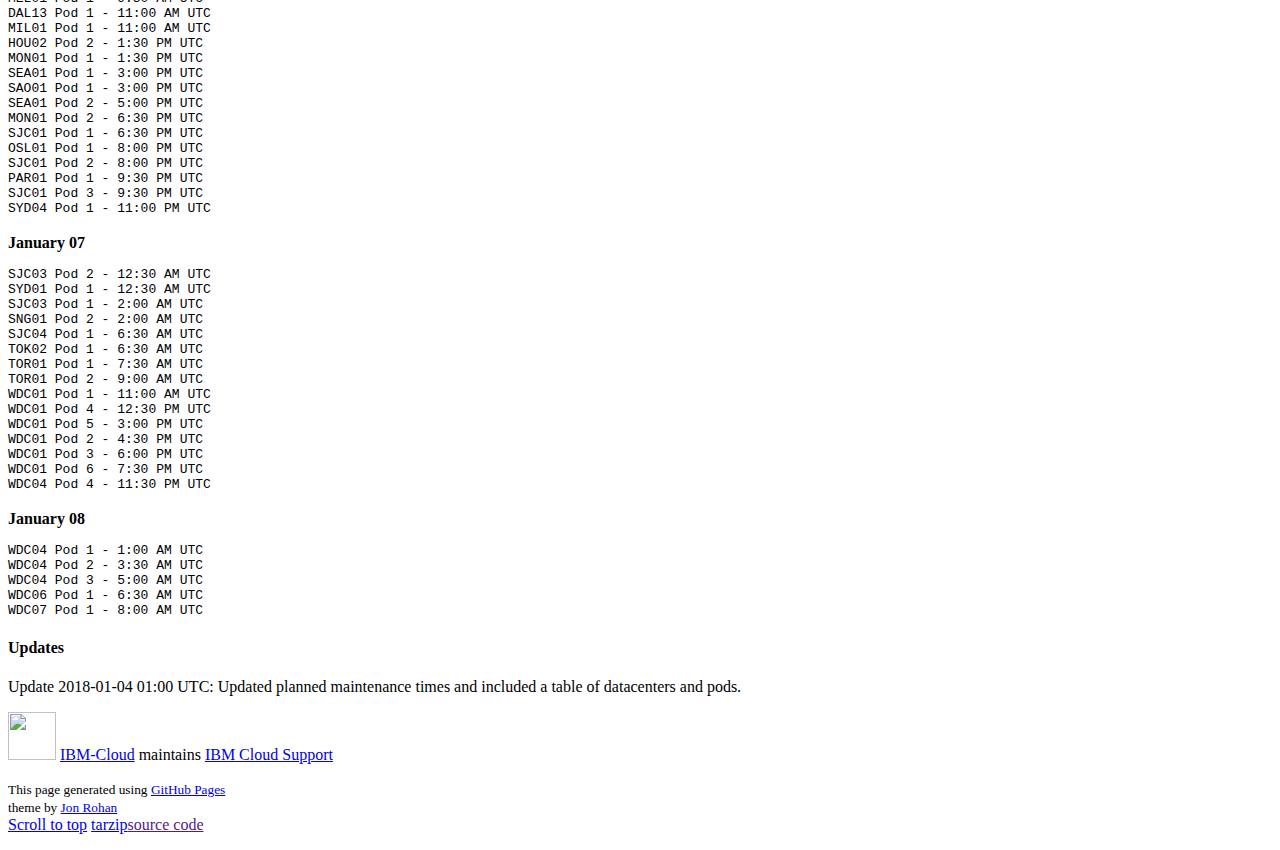
==== commit 07f7e68e: "add watson services to draft" ====
--- a/maintenance-DRAFT.html
+++ b/maintenance-DRAFT.html
@@ -193,7 +193,7 @@
                   </td>
                   <td width="204"></td>
                   <td width="172">
-                    <p>For single containers and container groups in dedicated regions, IBM advises that customers stop any workload running on their dedicated container service gracefully prior to this outage. Once the container service is restored and validated by IBM, we will inform the customer so that they can restart their containers again.</p>
+                    <p>For single containers and container groups in dedicated regions, IBM advises that customers stop any workload running on their dedicated container service gracefully prior to this outage. Information about when containers can be restarted will be coordinated with CSMs and communicated to customers once the container service is restored and validated by IBM.</p>
                   </td>
                 </tr>
   
@@ -231,6 +231,42 @@
                     <p>2018-01-05, 16:30 - 23:00 UTC</p>
                   </td>
                   <td width="172"></td>
+                </tr>
+  
+              <!-- Watson NLC -->
+              <tr>
+                  <td width="161">
+                    <p>Service: Watson Natural Language Classifier</p>
+                    <p>US South, United Kingdom &amp; Sydney</p>
+                  </td>
+                  <td width="204">
+                    <p>2018-01-06, 05:00 - 12:30 UTC</p>
+                  </td>
+                  <td width="172">The training feature will not be available for short periods while the feature is rebooted.</td>
+                </tr>
+
+              <!-- Watson Conversation -->
+              <tr>
+                  <td width="161">
+                    <p>Service: Watson Conversation</p>
+                    <p>US South, United Kingdom &amp; Sydney</p>
+                  </td>
+                  <td width="204">
+                    <p>2018-01-06, 05:00 - 12:30 UTC</p>
+                  </td>
+                  <td width="172">The training feature will not be available for short periods while the feature is rebooted.</td>
+                </tr>
+  
+              <!-- Watson Discovery -->
+              <tr>
+                  <td width="161">
+                    <p>Service: Watson Discovery</p>
+                    <p>US South, United Kingdom &amp; Sydney</p>
+                  </td>
+                  <td width="204">
+                    <p>2018-01-06, 05:00 - 12:30 UTC</p>
+                  </td>
+                  <td width="172">The training feature will not be available for short periods while the feature is rebooted.</td>
                 </tr>
   
               <!-- WAS on Cloud -->
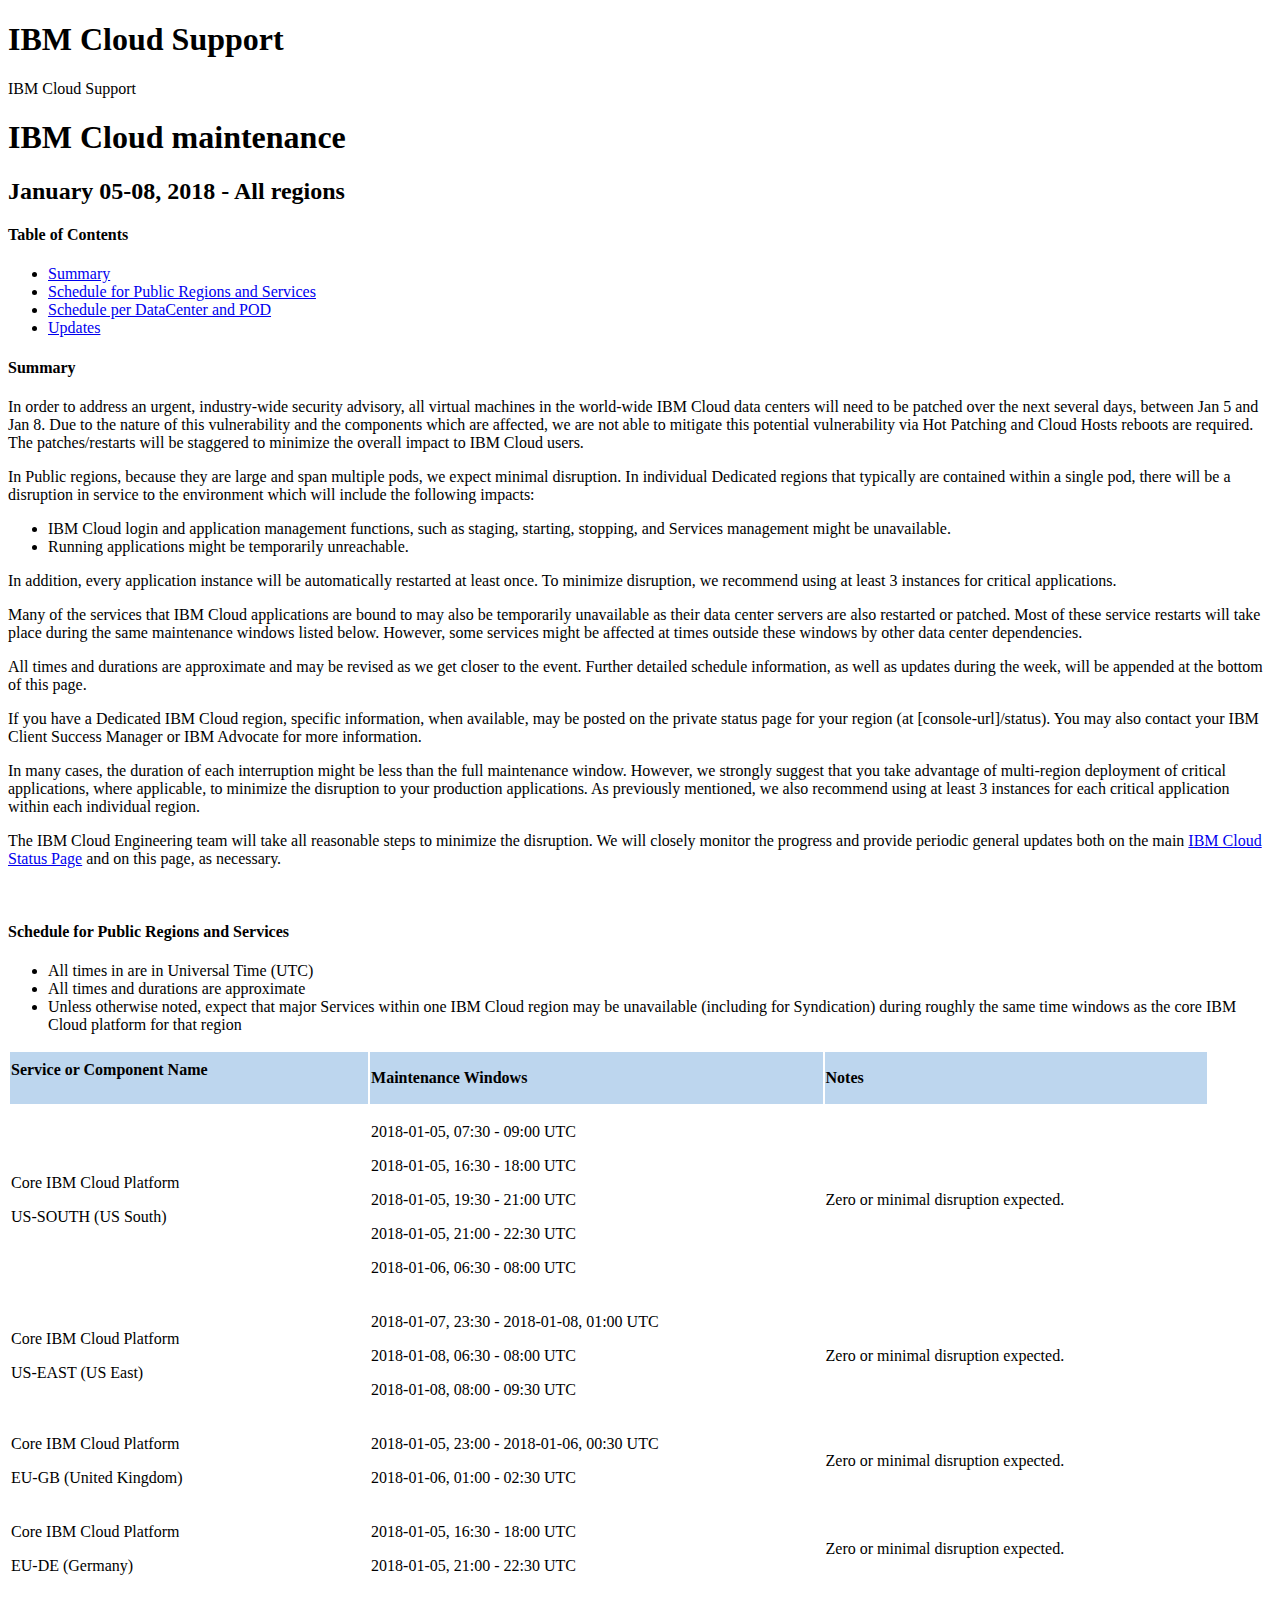
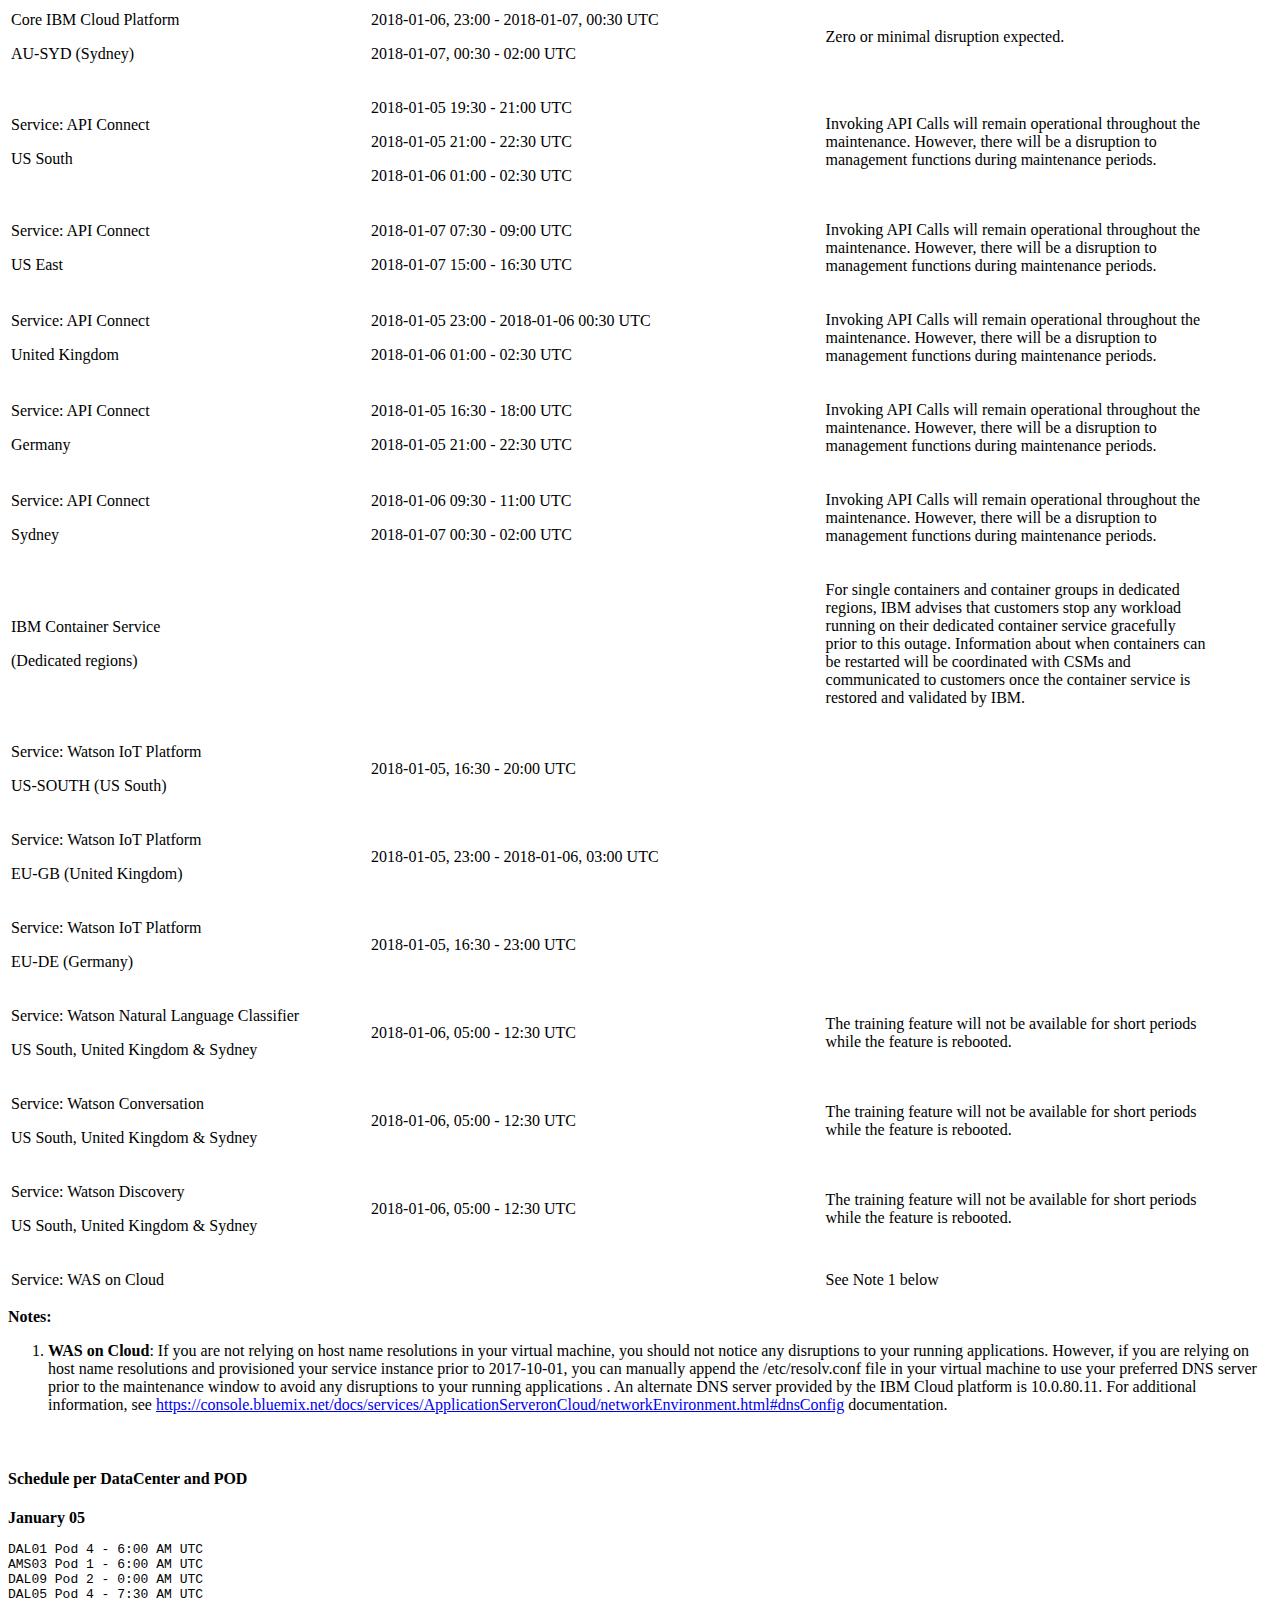
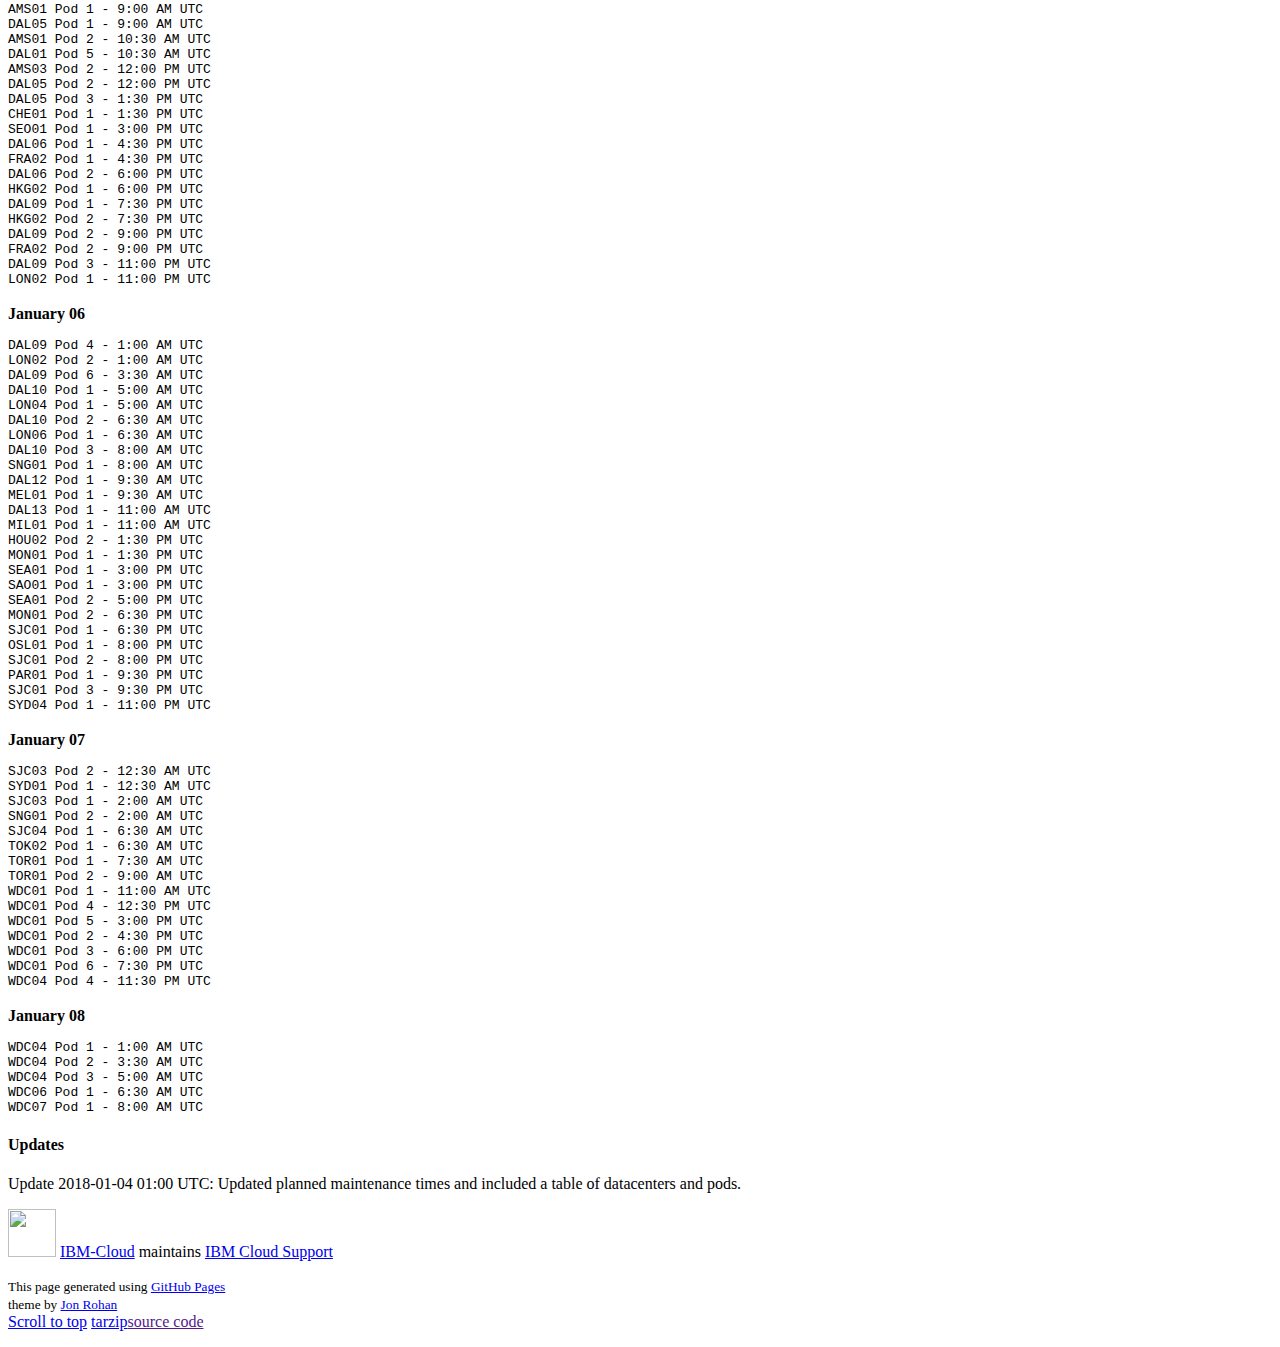
==== commit 94115cc6: "add APIc" ====
--- a/maintenance-DRAFT.html
+++ b/maintenance-DRAFT.html
@@ -128,7 +128,7 @@
                   <p>2018-01-05, 21:00 - 22:30 UTC</p>
                   <p>2018-01-06, 06:30 - 08:00 UTC</p>
                 </td>
-                <td width="172">Zero or minimal disruption expected.</td>
+                <td width="172"><p>Zero or minimal disruption expected.</p></td>
               </tr>
 
               <!-- US East core -->
@@ -142,7 +142,7 @@
                   <p>2018-01-08, 06:30 - 08:00 UTC</p>
                   <p>2018-01-08, 08:00 - 09:30 UTC</p>
                 </td>
-                <td width="172">Zero or minimal disruption expected.</td>
+                <td width="172"><p>Zero or minimal disruption expected.</p></td>
               </tr>
 
               <!-- United Kingdom core -->
@@ -155,7 +155,7 @@
                     <p>2018-01-05, 23:00 - 2018-01-06, 00:30 UTC</p>
                     <p>2018-01-06, 01:00 - 02:30 UTC</p>
                 </td>
-                <td width="172">Zero or minimal disruption expected.</td>
+                <td width="172"><p>Zero or minimal disruption expected.</p></td>
               </tr>
 
               <!-- Germany core -->
@@ -169,23 +169,99 @@
                   <p>2018-01-05, 21:00 - 22:30 UTC</p>
 
                 </td>
-                <td width="172">Zero or minimal disruption expected.</td>
+                <td width="172"><p>Zero or minimal disruption expected.</p></td>
               </tr>
 
               <!-- Sydney core -->
               <tr>
-                <td width="161">
-                  <p>Core IBM Cloud Platform</p>
-                  <p>AU-SYD (Sydney)</p>
-                </td>
-                <td width="204">
-                  <p>2018-01-06, 23:00 - 2018-01-07, 00:30 UTC</p>
-                  <p>2018-01-07, 00:30 - 02:00 UTC</p>
-                </td>
-                <td width="172">Zero or minimal disruption expected.</td>
-              </tr>
-
-              <!-- Dedicated Containers -->
+                  <td width="161">
+                    <p>Core IBM Cloud Platform</p>
+                    <p>AU-SYD (Sydney)</p>
+                  </td>
+                  <td width="204">
+                    <p>2018-01-06, 23:00 - 2018-01-07, 00:30 UTC</p>
+                    <p>2018-01-07, 00:30 - 02:00 UTC</p>
+                  </td>
+                  <td width="172"><p>Zero or minimal disruption expected.</p></td>
+                </tr>
+  
+              <!-- API Connect - US South-->
+              <tr>
+                  <td width="161">
+                    <p>Service: API Connect</p>
+                    <p>US South</p>
+                  </td>
+                  <td width="204">
+                      <p>2018-01-05 19:30 - 21:00 UTC</p>
+                      <p>2018-01-05 21:00 - 22:30 UTC</p>
+                      <p>2018-01-06 01:00 - 02:30 UTC</p>
+                    </td>
+                  <td width="172">
+                    <p>Invoking API Calls will remain operational throughout the maintenance. However, there will be a disruption to management functions during maintenance periods.</p>
+                  </td>
+                </tr>
+  
+              <!-- API Connect - US East-->
+              <tr>
+                  <td width="161">
+                    <p>Service: API Connect</p>
+                    <p>US East</p>
+                  </td>
+                  <td width="204">
+                      <p>2018-01-07 07:30 - 09:00 UTC</p>
+                      <p>2018-01-07 15:00 - 16:30 UTC</p>
+                    </td>
+                  <td width="172">
+                    <p>Invoking API Calls will remain operational throughout the maintenance. However, there will be a disruption to management functions during maintenance periods.</p>
+                  </td>
+                </tr>
+  
+              <!-- API Connect - EU-GB-->
+              <tr>
+                  <td width="161">
+                    <p>Service: API Connect</p>
+                    <p>United Kingdom</p>
+                  </td>
+                  <td width="204">
+                      <p>2018-01-05 23:00 - 2018-01-06 00:30 UTC</p>
+                      <p>2018-01-06 01:00 - 02:30 UTC</p>
+                    </td>
+                  <td width="172">
+                    <p>Invoking API Calls will remain operational throughout the maintenance. However, there will be a disruption to management functions during maintenance periods.</p>
+                  </td>
+                </tr>
+  
+              <!-- API Connect - EU-DE-->
+              <tr>
+                  <td width="161">
+                    <p>Service: API Connect</p>
+                    <p>Germany</p>
+                  </td>
+                  <td width="204">
+                      <p>2018-01-05 16:30 - 18:00 UTC</p>
+                      <p>2018-01-05 21:00 - 22:30 UTC</p>
+                    </td>
+                  <td width="172">
+                    <p>Invoking API Calls will remain operational throughout the maintenance. However, there will be a disruption to management functions during maintenance periods.</p>
+                  </td>
+                </tr>
+  
+              <!-- API Connect - AU-SYD -->
+              <tr>
+                  <td width="161">
+                    <p>Service: API Connect</p>
+                    <p>Sydney</p>
+                  </td>
+                  <td width="204">
+                      <p>2018-01-06 09:30 - 11:00 UTC</p>
+                      <p>2018-01-07 00:30 - 02:00 UTC</p>
+                    </td>
+                  <td width="172">
+                    <p>Invoking API Calls will remain operational throughout the maintenance. However, there will be a disruption to management functions during maintenance periods.</p>
+                  </td>
+                </tr>
+  
+                  <!-- Dedicated Containers -->
               <tr>
                   <td width="161">
                     <p>IBM Container Service</p>
@@ -242,7 +318,9 @@
                   <td width="204">
                     <p>2018-01-06, 05:00 - 12:30 UTC</p>
                   </td>
-                  <td width="172">The training feature will not be available for short periods while the feature is rebooted.</td>
+                  <td width="172">
+                      <p>The training feature will not be available for short periods while the feature is rebooted.</p>
+                    </td>
                 </tr>
 
               <!-- Watson Conversation -->
@@ -254,7 +332,9 @@
                   <td width="204">
                     <p>2018-01-06, 05:00 - 12:30 UTC</p>
                   </td>
-                  <td width="172">The training feature will not be available for short periods while the feature is rebooted.</td>
+                  <td width="172">
+                      <p>The training feature will not be available for short periods while the feature is rebooted.</p>
+                    </td>
                 </tr>
   
               <!-- Watson Discovery -->
@@ -266,7 +346,9 @@
                   <td width="204">
                     <p>2018-01-06, 05:00 - 12:30 UTC</p>
                   </td>
-                  <td width="172">The training feature will not be available for short periods while the feature is rebooted.</td>
+                  <td width="172">
+                      <p>The training feature will not be available for short periods while the feature is rebooted.</p>
+                    </td>
                 </tr>
   
               <!-- WAS on Cloud -->
@@ -364,6 +446,7 @@
 <div style="font-family: monospace; white-space: pre-line;">
 DAL01 Pod 4 - 6:00 AM UTC
 AMS03 Pod 1 - 6:00 AM UTC
+DAL09 Pod 2 - 0:00 AM UTC
 DAL05 Pod 4 - 7:30 AM UTC
 AMS01 Pod 1 - 9:00 AM UTC
 DAL05 Pod 1 - 9:00 AM UTC
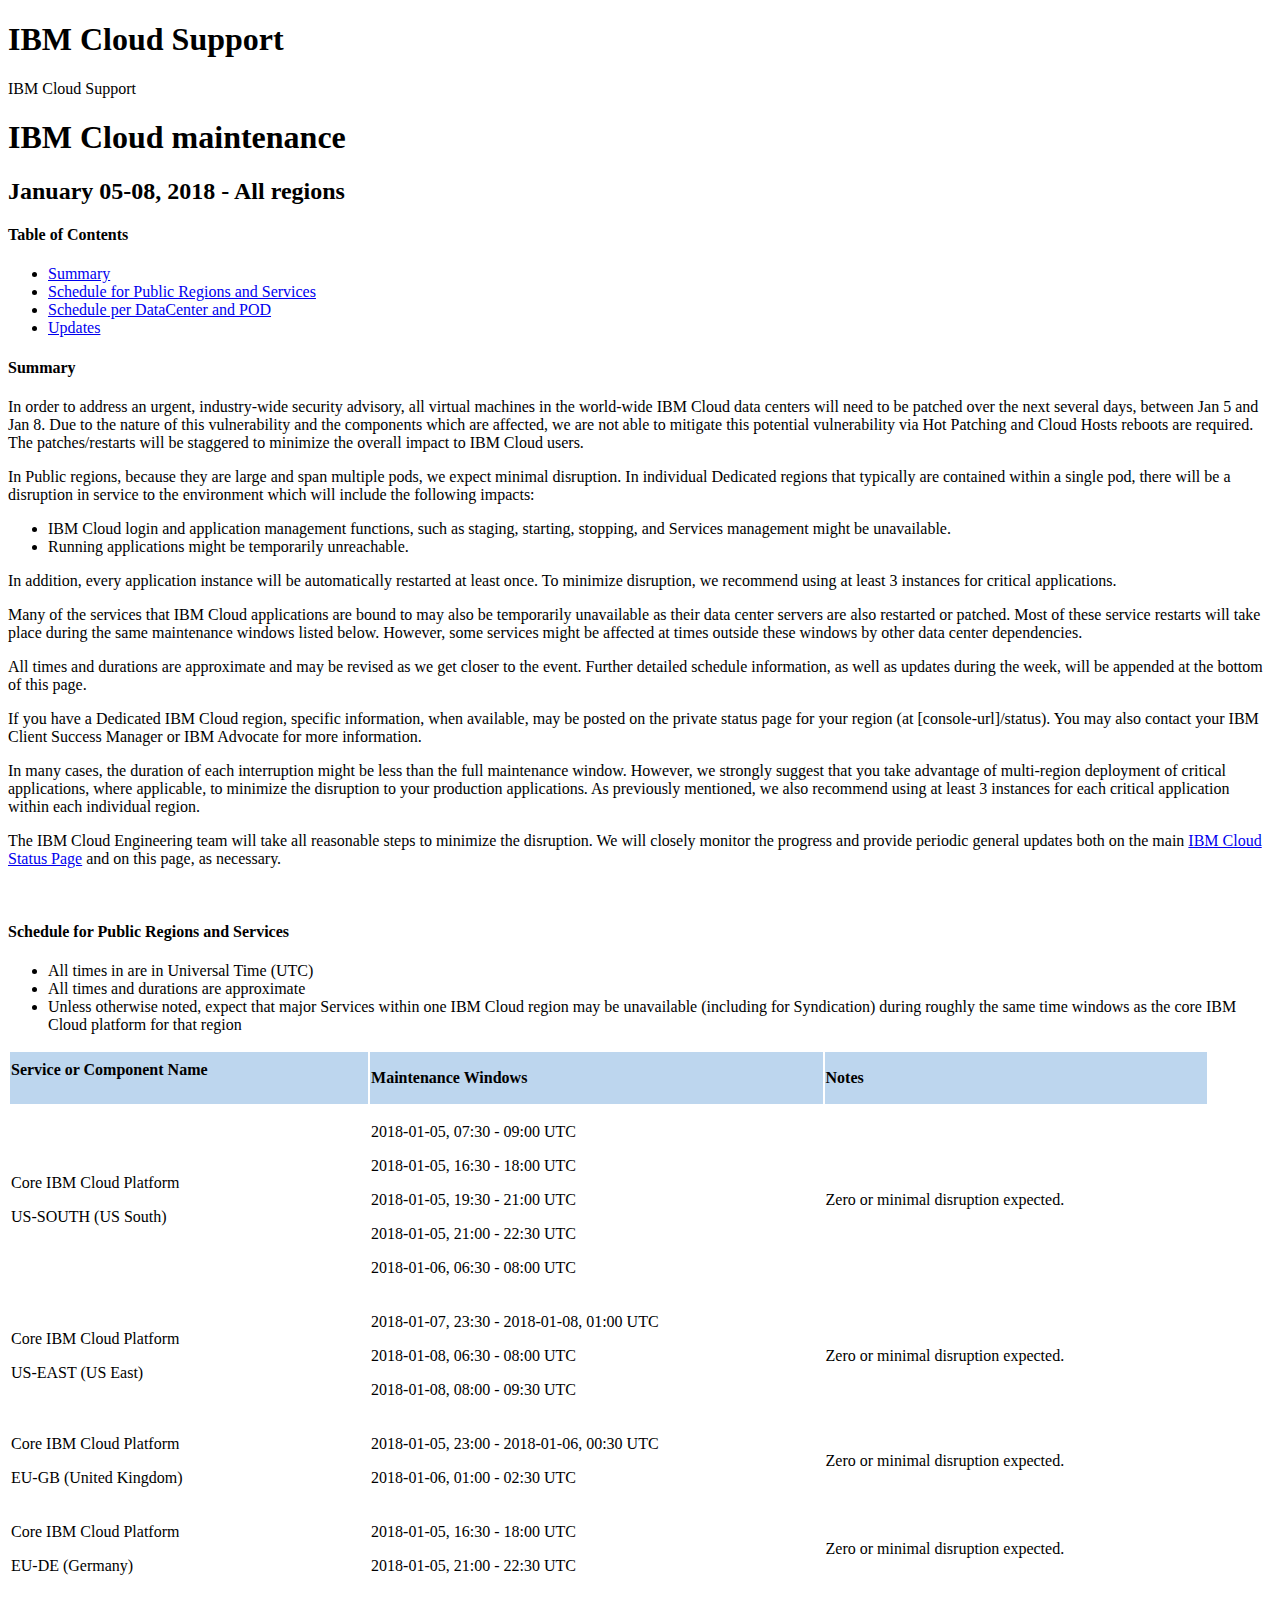
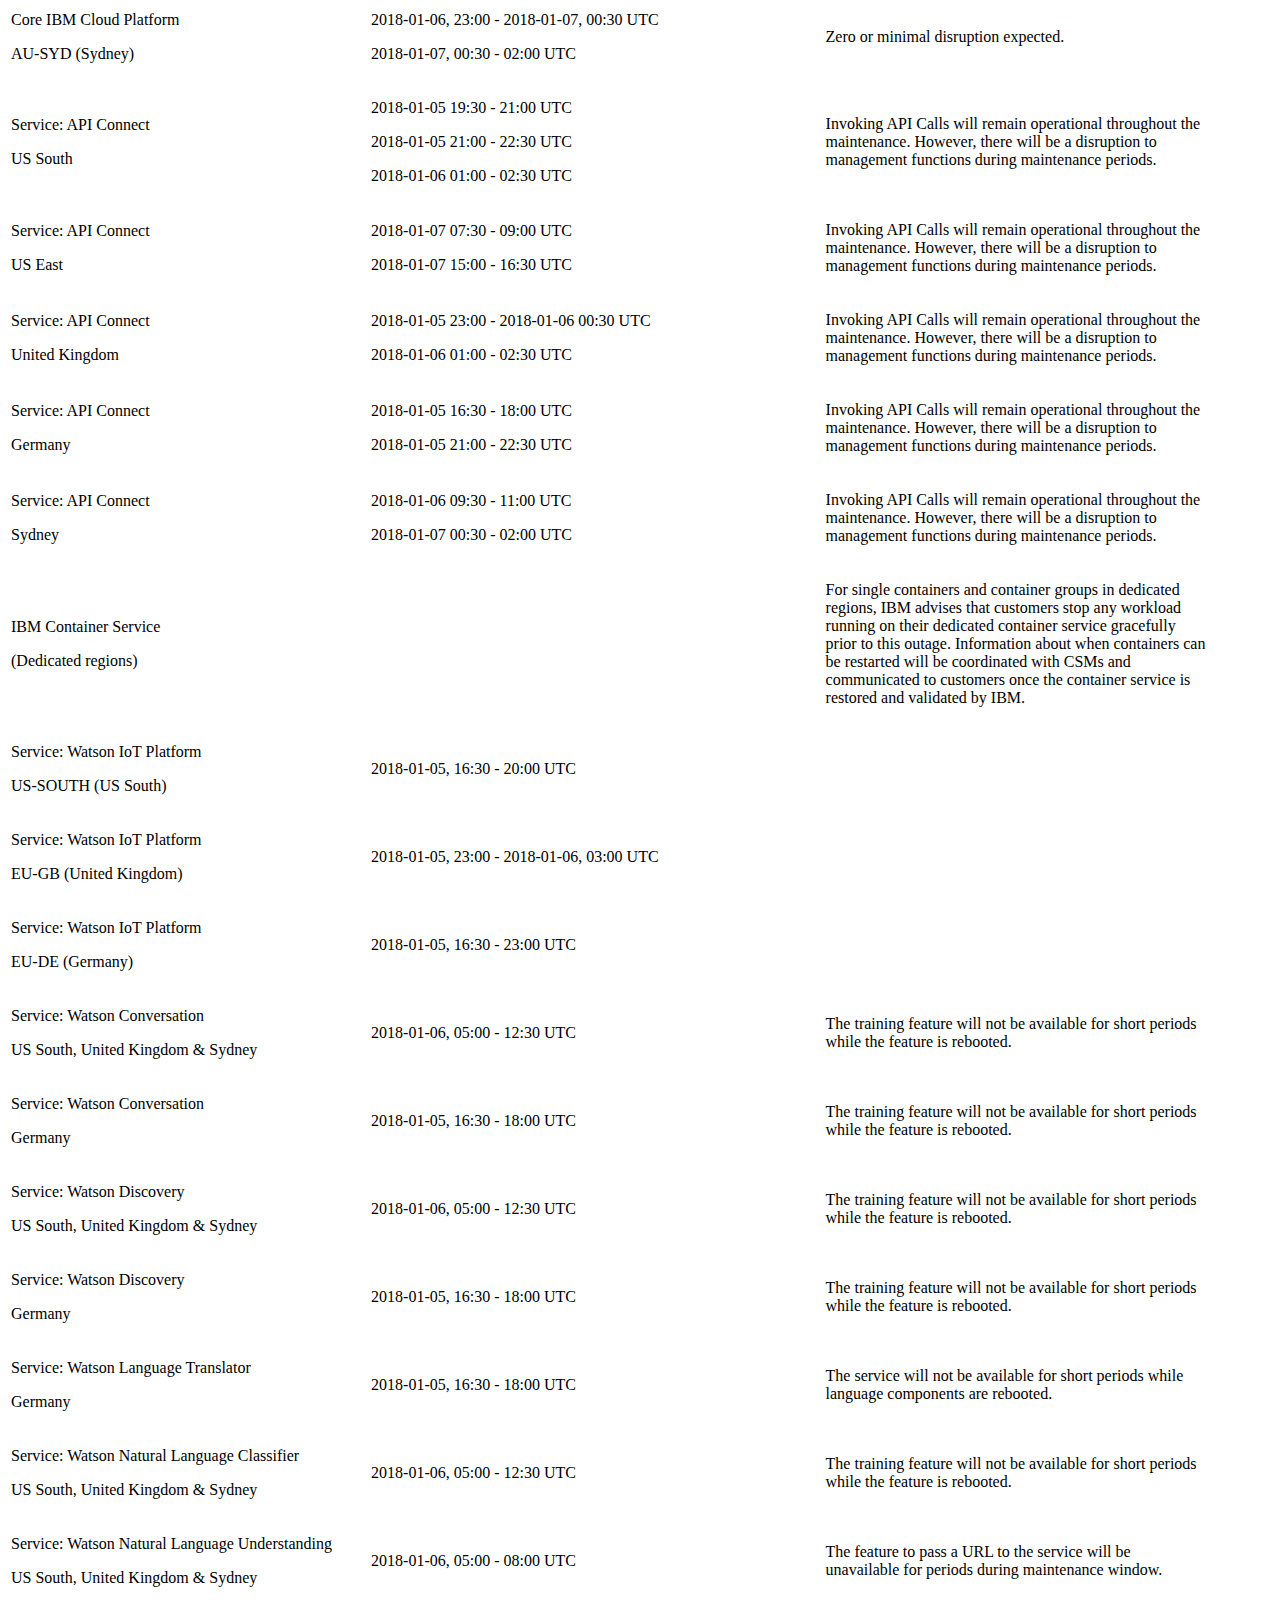
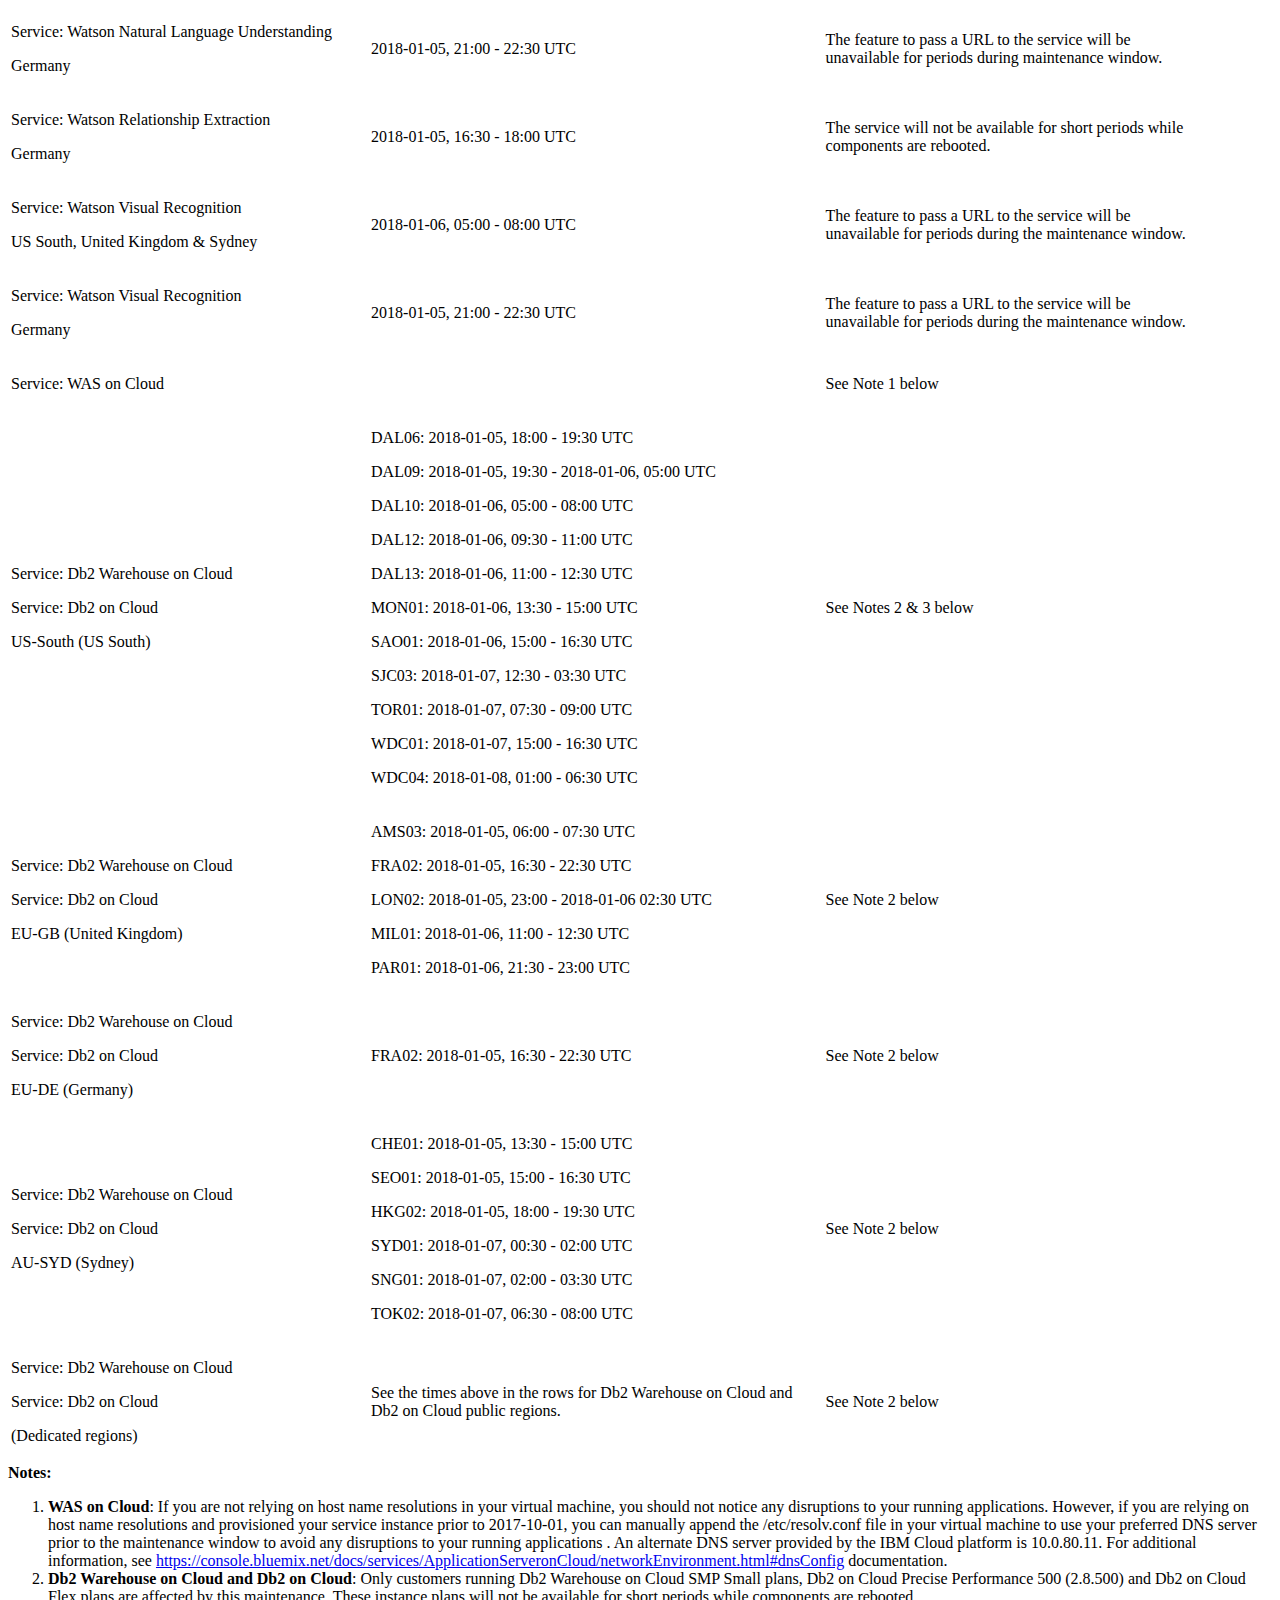
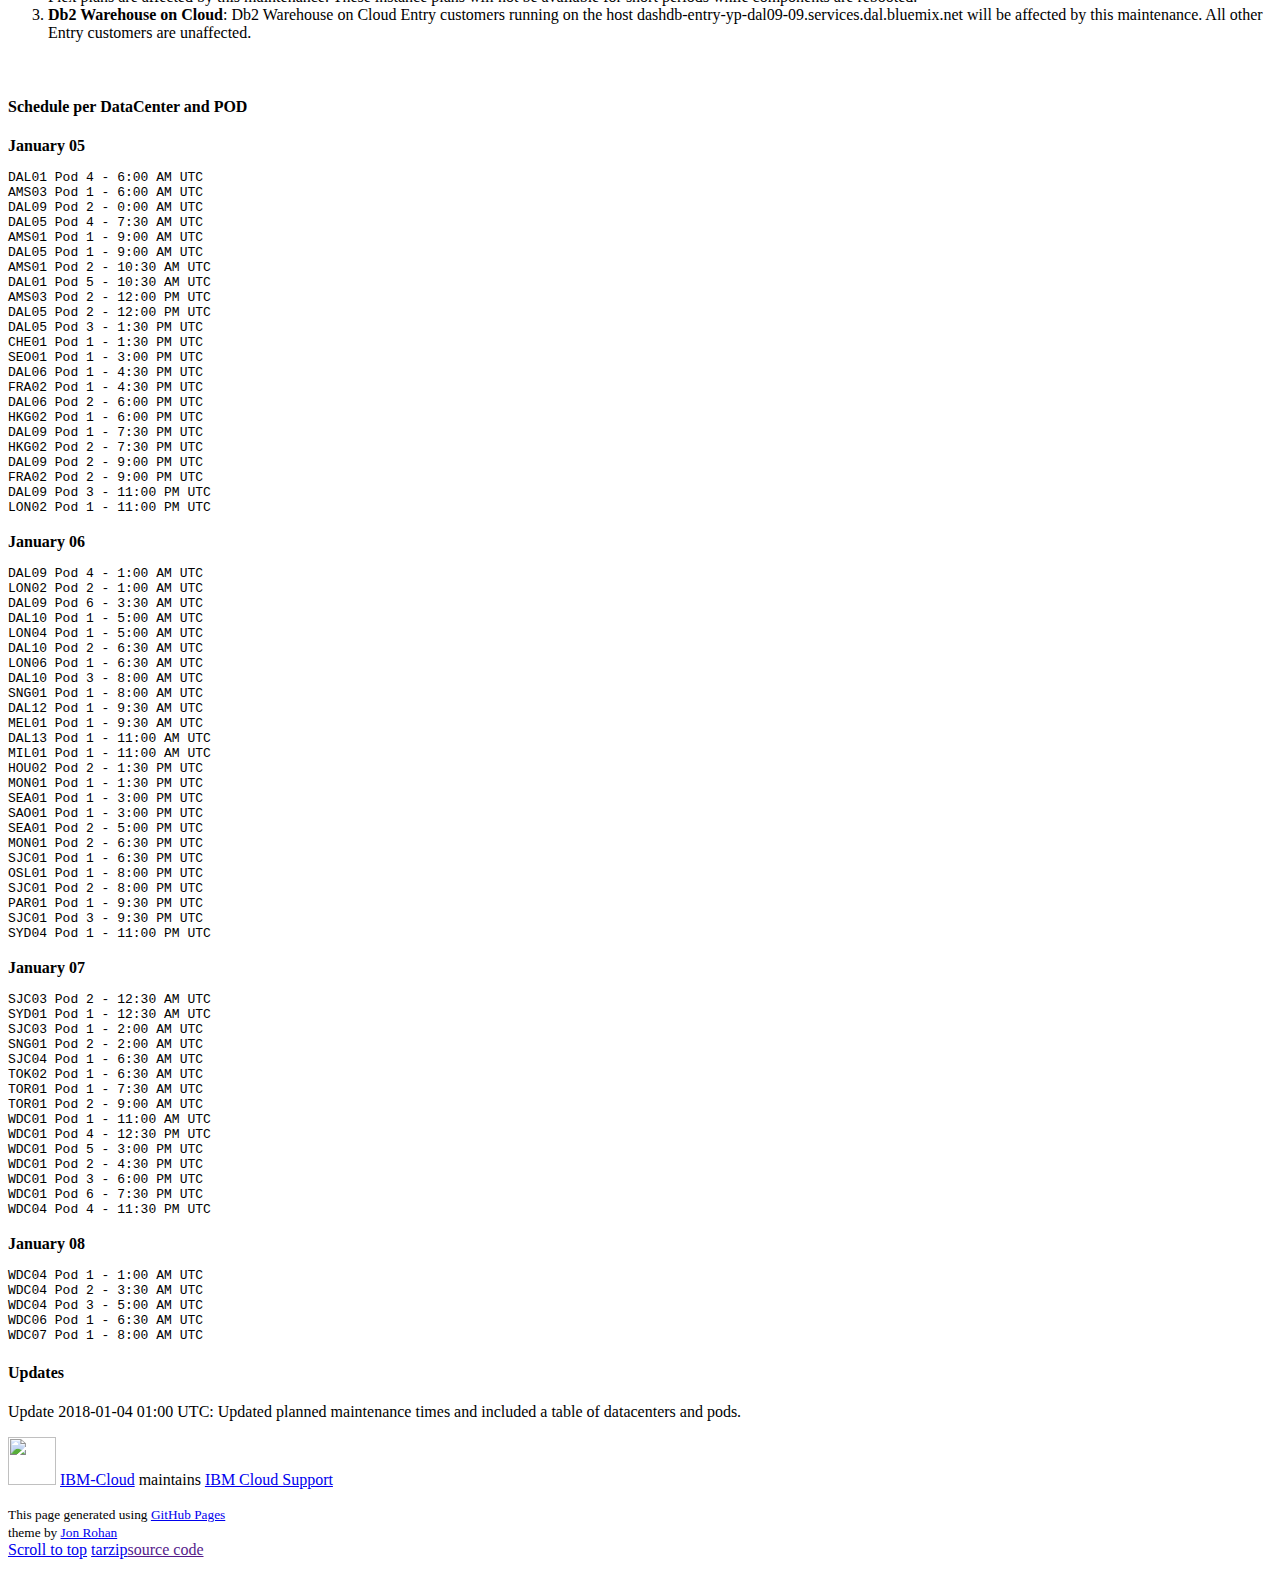
==== commit 10c23d4e: "add watson NLU and VR to draft" ====
--- a/maintenance-DRAFT.html
+++ b/maintenance-DRAFT.html
@@ -309,6 +309,76 @@
                   <td width="172"></td>
                 </tr>
   
+              <!-- Watson Conversation -->
+              <tr>
+                  <td width="161">
+                    <p>Service: Watson Conversation</p>
+                    <p>US South, United Kingdom &amp; Sydney</p>
+                  </td>
+                  <td width="204">
+                    <p>2018-01-06, 05:00 - 12:30 UTC</p>
+                  </td>
+                  <td width="172">
+                      <p>The training feature will not be available for short periods while the feature is rebooted.</p>
+                    </td>
+                </tr>
+  
+              <!-- Watson Conversation -->
+              <tr>
+                  <td width="161">
+                    <p>Service: Watson Conversation</p>
+                    <p>Germany</p>
+                  </td>
+                  <td width="204">
+                    <p>2018-01-05, 16:30 - 18:00 UTC</p>
+                  </td>
+                  <td width="172">
+                      <p>The training feature will not be available for short periods while the feature is rebooted.</p>
+                    </td>
+                </tr>
+  
+              <!-- Watson Discovery -->
+              <tr>
+                  <td width="161">
+                    <p>Service: Watson Discovery</p>
+                    <p>US South, United Kingdom &amp; Sydney</p>
+                  </td>
+                  <td width="204">
+                    <p>2018-01-06, 05:00 - 12:30 UTC</p>
+                  </td>
+                  <td width="172">
+                      <p>The training feature will not be available for short periods while the feature is rebooted.</p>
+                    </td>
+                </tr>
+  
+              <!-- Watson Discovery -->
+              <tr>
+                  <td width="161">
+                    <p>Service: Watson Discovery</p>
+                    <p>Germany</p>
+                  </td>
+                  <td width="204">
+                      <p>2018-01-05, 16:30 - 18:00 UTC</p>
+                    </td>
+                  <td width="172">
+                      <p>The training feature will not be available for short periods while the feature is rebooted.</p>
+                    </td>
+                </tr>
+  
+              <!-- Watson Language Translator -->
+              <tr>
+                  <td width="161">
+                    <p>Service: Watson Language Translator</p>
+                    <p>Germany</p>
+                  </td>
+                  <td width="204">
+                      <p>2018-01-05, 16:30 - 18:00 UTC</p>
+                    </td>
+                  <td width="172">
+                      <p>The service will not be available for short periods while language components are rebooted.</p>
+                    </td>
+                </tr>
+  
               <!-- Watson NLC -->
               <tr>
                   <td width="161">
@@ -323,31 +393,73 @@
                     </td>
                 </tr>
 
-              <!-- Watson Conversation -->
-              <tr>
-                  <td width="161">
-                    <p>Service: Watson Conversation</p>
+              <!-- Watson NLU -->
+              <tr>
+                  <td width="161">
+                    <p>Service: Watson Natural Language Understanding</p>
                     <p>US South, United Kingdom &amp; Sydney</p>
                   </td>
                   <td width="204">
-                    <p>2018-01-06, 05:00 - 12:30 UTC</p>
-                  </td>
-                  <td width="172">
-                      <p>The training feature will not be available for short periods while the feature is rebooted.</p>
-                    </td>
-                </tr>
-  
-              <!-- Watson Discovery -->
-              <tr>
-                  <td width="161">
-                    <p>Service: Watson Discovery</p>
+                    <p>2018-01-06, 05:00 - 08:00 UTC</p>
+                  </td>
+                  <td width="172">
+                      <p>The feature to pass a URL to the service will be unavailable for periods during maintenance window.</p>
+                    </td>
+                </tr>
+
+              <!-- Watson NLU -->
+              <tr>
+                  <td width="161">
+                    <p>Service: Watson Natural Language Understanding</p>
+                    <p>Germany</p>
+                  </td>
+                  <td width="204">
+                    <p>2018-01-05, 21:00 - 22:30 UTC</p>
+                  </td>
+                  <td width="172">
+                      <p>The feature to pass a URL to the service will be unavailable for periods during maintenance window.</p>
+                    </td>
+                </tr>
+
+              <!-- Watson Relationship Extraction -->
+              <tr>
+                  <td width="161">
+                    <p>Service: Watson Relationship Extraction</p>
+                    <p>Germany</p>
+                  </td>
+                  <td width="204">
+                      <p>2018-01-05, 16:30 - 18:00 UTC</p>
+                    </td>
+                  <td width="172">
+                      <p>The service will not be available for short periods while components are rebooted.</p>
+                    </td>
+                </tr>
+  
+              <!-- Watson Visual Recognition -->
+              <tr>
+                  <td width="161">
+                    <p>Service: Watson Visual Recognition</p>
                     <p>US South, United Kingdom &amp; Sydney</p>
                   </td>
                   <td width="204">
-                    <p>2018-01-06, 05:00 - 12:30 UTC</p>
-                  </td>
-                  <td width="172">
-                      <p>The training feature will not be available for short periods while the feature is rebooted.</p>
+                      <p>2018-01-06, 05:00 - 08:00 UTC</p>
+                    </td>
+                  <td width="172">
+                      <p>The feature to pass a URL to the service will be unavailable for periods during the maintenance window.</p>
+                    </td>
+                </tr>
+  
+              <!-- Watson Visual Recognition -->
+              <tr>
+                  <td width="161">
+                    <p>Service: Watson Visual Recognition</p>
+                    <p>Germany</p>
+                  </td>
+                  <td width="204">
+                      <p>2018-01-05, 21:00 - 22:30 UTC</p>
+                    </td>
+                  <td width="172">
+                      <p>The feature to pass a URL to the service will be unavailable for periods during the maintenance window.</p>
                     </td>
                 </tr>
   
@@ -362,71 +474,103 @@
                   </td>
                 </tr>
   
-                  <!--
-  
-  <tr>
-<td width="161">
-<p>Service: IDS Track and Plan, Delivery Pipeline</p>
-</td>
-<td width="204">
-<p>2016-11-17, 08:30 - 11:15 UTC</p>
-<p>2016-11-18, 05:30 - 08:15 UTC</p>
-</td>
-<td width="172"></td>
-</tr>
-<tr>
-<td width="161">
-<p>Service: Retrieve and Rank</p>
-</td>
-<td width="204">
-<p>2016-11-18, 06:01 - 09:00 UTC</p>
-</td>
-<td width="172">
-<p>Only Ranker function will have Reduced Service during maintenance window 
-Recently used rankers will be available. 
-Rankers not used recently will be unavailable
-Training of new rankers will be delayed.</p>
-</td>
-</tr>
-<tr>
-<td width="161">
-<p>Service: Natural Language Classifier</p>
-</td>
-<td width="204">
-<p>2016-11-18, 06:01 - 09:00 UTC</p>
-</td>
-<td width="172">
-<p>Reduced Service during maintenance window 
-Recently used classifiers will be available. 
-Classifiers not used recently will be unavailable 
-Training of new classifiers will be delayed. </p>
-</td>
-</tr>
-<tr>
-<td width="161">
-<p>Service: Conversations</p>
-</td>
-<td width="204">
-<p>2016-11-18, 06:01 - 09:00 UTC</p>
-</td>
-<td width="172">
-<p>Reduced Service during maintenance window
-Authoring changes may have some training delays</p>
-</td>
-</tr>
-<tr>
-<td width="161">
-<p>Service: Single Sign On</p>
-</td>
-<td width="204">
-<p>2016-11-19, 12:30 - 14:30 UTC</p>
-</td>
-<td width="172"></td>
-</tr>
--->
-
-            </tbody>
+              <!-- Db2 on Cloud / Db2 Warehouse on Cloud US South-->
+              <tr>
+                  <td width="161">
+                    <p>Service: Db2 Warehouse on Cloud</p>
+                    <p>Service: Db2 on Cloud</p>
+                    <p>US-South (US South)</p>
+                  </td>
+                  <td width="204">
+                      <p>DAL06: 2018-01-05, 18:00 - 19:30 UTC</p>
+                      <p>DAL09: 2018-01-05, 19:30 - 2018-01-06, 05:00 UTC</p>
+                      <p>DAL10: 2018-01-06, 05:00 - 08:00 UTC</p>
+                      <p>DAL12: 2018-01-06, 09:30 - 11:00 UTC</p>
+                      <p>DAL13: 2018-01-06, 11:00 - 12:30 UTC</p>
+                      <p>MON01: 2018-01-06, 13:30 - 15:00 UTC</p>
+                      <p>SAO01: 2018-01-06, 15:00 - 16:30 UTC</p>
+                      <p>SJC03: 2018-01-07, 12:30 - 03:30 UTC</p>
+                      <p>TOR01: 2018-01-07, 07:30 - 09:00 UTC</p>
+                      <p>WDC01: 2018-01-07, 15:00 - 16:30 UTC</p>
+                      <p>WDC04: 2018-01-08, 01:00 - 06:30 UTC</p>
+                  </td>
+                  <td width="172">
+                    <p>See Notes 2 &amp; 3 below</p>
+                  </td>
+                </tr>
+  
+              <!-- Db2 on Cloud / Db2 Warehouse on Cloud UK-->
+              <tr>
+                  <td width="161">
+                    <p>Service: Db2 Warehouse on Cloud</p>
+                    <p>Service: Db2 on Cloud</p>
+                    <p>EU-GB (United Kingdom)</p>
+                  </td>
+                  <td width="204">
+                      <p>AMS03: 2018-01-05, 06:00 - 07:30 UTC</p>
+                      <p>FRA02: 2018-01-05, 16:30 - 22:30 UTC</p>
+                      <p>LON02: 2018-01-05, 23:00 - 2018-01-06 02:30 UTC</p>
+                      <p>MIL01: 2018-01-06, 11:00 - 12:30 UTC</p>
+                      <p>PAR01: 2018-01-06, 21:30 - 23:00 UTC</p>
+                  </td>
+                  <td width="172">
+                    <p>See Note 2 below</p>
+                  </td>
+                </tr>
+
+              <!-- Db2 on Cloud / Db2 Warehouse on Cloud Germany-->
+              <tr>
+                  <td width="161">
+                    <p>Service: Db2 Warehouse on Cloud</p>
+                    <p>Service: Db2 on Cloud</p>
+                    <p>EU-DE (Germany)</p>
+                  </td>
+                  <td width="204">
+                      <p>FRA02: 2018-01-05, 16:30 - 22:30 UTC</p>
+                  </td>
+                  <td width="172">
+                    <p>See Note 2 below</p>
+                  </td>
+                </tr>
+
+              <!-- Db2 on Cloud / Db2 Warehouse on Cloud Sydney-->
+              <tr>
+                  <td width="161">
+                    <p>Service: Db2 Warehouse on Cloud</p>
+                    <p>Service: Db2 on Cloud</p>
+                    <p>AU-SYD (Sydney)</p>
+                  </td>
+                  <td width="204">
+                      <p>CHE01: 2018-01-05, 13:30 - 15:00 UTC</p>
+                      <p>SEO01: 2018-01-05, 15:00 - 16:30 UTC</p>
+                      <p>HKG02: 2018-01-05, 18:00 - 19:30 UTC</p>
+                      <p>SYD01: 2018-01-07, 00:30 - 02:00 UTC</p>
+                      <p>SNG01: 2018-01-07, 02:00 - 03:30 UTC</p>
+                      <p>TOK02: 2018-01-07, 06:30 - 08:00 UTC</p>
+                  </td>
+                  <td width="172">
+                    <p>See Note 2 below</p>
+                  </td>
+                </tr>
+
+              <!-- Db2 on Cloud / Db2 Warehouse on Cloud Dedicated regions-->
+              <tr>
+                  <td width="161">
+                    <p>Service: Db2 Warehouse on Cloud</p>
+                    <p>Service: Db2 on Cloud</p>
+                    <p>(Dedicated regions)</p>
+                  </td>
+                  <td width="204">
+                      <p>See the times above in the rows for Db2 Warehouse on Cloud and Db2 on Cloud public regions.</p>
+                  </td>
+                  <td width="172">
+                    <p>See Note 2 below</p>
+                  </td>
+                </tr>
+
+              </tbody>
           </table>
+          
 <strong>Notes:</strong>
 <ol>
   <li><strong>WAS on Cloud</strong>: If you are not relying on host name resolutions in your virtual machine, you should not notice any disruptions to your 
@@ -436,6 +580,10 @@
       by the IBM Cloud platform is 10.0.80.11. For additional information, see 
       <a href="https://console.bluemix.net/docs/services/ApplicationServeronCloud/networkEnvironment.html#dnsConfig">
         https://console.bluemix.net/docs/services/ApplicationServeronCloud/networkEnvironment.html#dnsConfig</a> documentation.</li>
+
+    <li><strong>Db2 Warehouse on Cloud and Db2 on Cloud</strong>: Only customers running Db2 Warehouse on Cloud SMP Small plans, Db2 on Cloud Precise Performance 500 (2.8.500) and Db2 on Cloud Flex plans are affected by this maintenance. These instance plans will not be available for short periods while components are rebooted.</li>
+
+    <li><strong>Db2 Warehouse on Cloud</strong>: Db2 Warehouse on Cloud Entry customers running on the host dashdb-entry-yp-dal09-09.services.dal.bluemix.net will be affected by this maintenance. All other Entry customers are unaffected.</li>
 </ol>
           <br/>
 
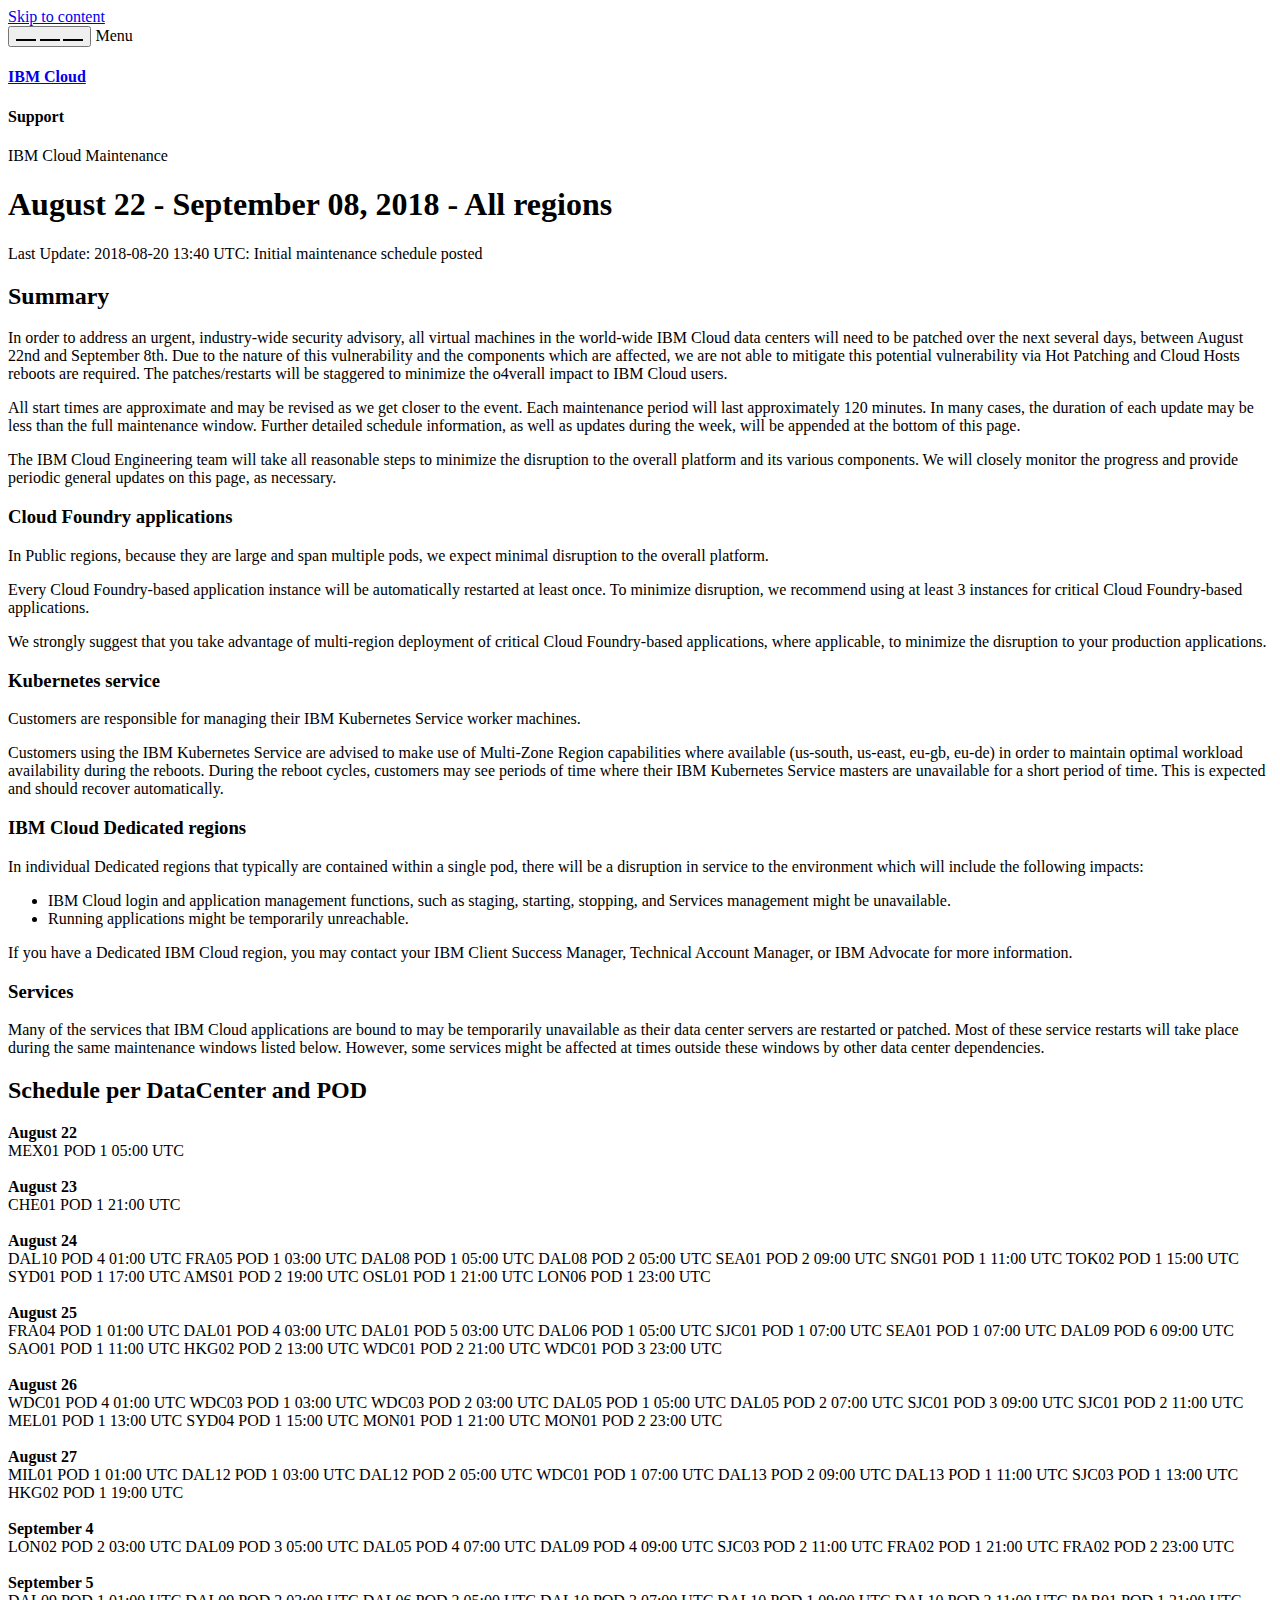
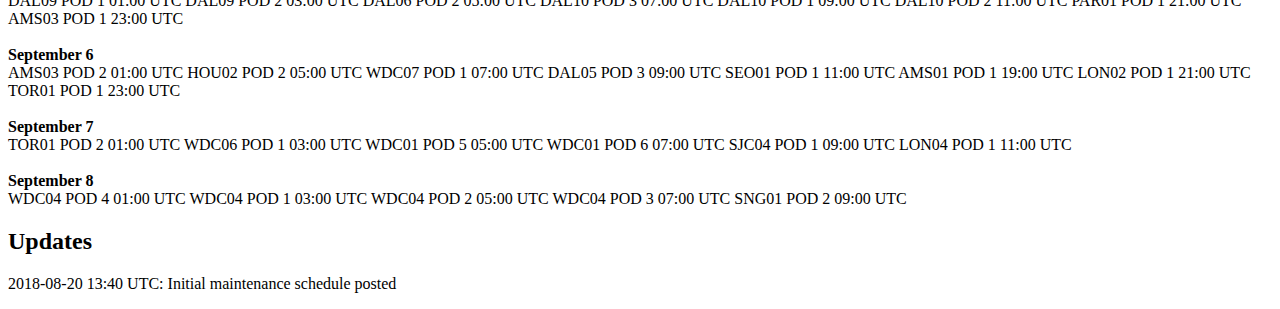
==== commit 94090253: "first publish for 2018-08 maint." ====
--- a/maintenance-DRAFT.html
+++ b/maintenance-DRAFT.html
@@ -1,726 +1,343 @@
 <!doctype html>
-<!-- The Time Machine GitHub pages theme was designed and developed by Jon Rohan, on Feb 7, 2012. -->
-<!-- Follow him for fun. http://twitter.com/jonrohan. Tail his code on https://github.com/jonrohan -->
 <html>
 
 <head>
   <meta charset="utf-8">
   <meta http-equiv="X-UA-Compatible" content="IE=edge,chrome=1">
 
+  <link rel="stylesheet" href="stylesheets/normalize.css" media="screen">
+  <link rel="stylesheet" href="stylesheets/docs.css" media="screen">
+  <link rel="stylesheet" href="stylesheets/header.css" media="screen">
   <link rel="stylesheet" href="stylesheets/stylesheet.css" media="screen">
-  <link rel="stylesheet" href="stylesheets/github-dark.css">
-  <script type="text/javascript" src="https://ajax.googleapis.com/ajax/libs/jquery/1.7.1/jquery.min.js"></script>
-  <script type="text/javascript" src="javascripts/script.js"></script>
 
   <title>IBM Cloud Support</title>
   <meta name="description" content="IBM Cloud Support">
-
   <meta name="viewport" content="width=device-width,initial-scale=1">
-
 </head>
 
 <body>
-
-  <div class="wrapper">
-    <header>
-      <h1 class="title">IBM Cloud Support</h1>
+<div data-header-style-monitor="" class="global-header-container v6 authenticated">
+  <div data-unified-header="" class="bx--unified-header bx--unified-header--infrastructure" id="global-header" data-version="V6"
+    data-icon-sprite-url="https://console-wdc07-black.cdn.s-bluemix.net/cache/e631-3514943944/api/v6/img/sprite.svg">
+    <header role="banner" aria-label="IBM Cloud" class="bx--global-header bx--cloud-header">
+      <a href="#main-content" tabindex="0" class="skip-to-content">Skip to content</a>
+      <div class="bx--global-header__left-container bx--cloud-header__wrapper">
+        <div class="bx--cloud-header-brand-container">
+          <div class="bx--cloud-header__app-menu tooltip-widget">
+            <button class="bx--left-nav__trigger" data-left-nav-toggle="open" aria-haspopup="true" aria-label="Global Navigation" aria-expanded="false"
+              data-aria-open="Close Global Navigation" data-aria-closed="Global Navigation">
+              <div class="bx--left-nav__trigger--btn">
+                <svg width="20" height="2" viewBox="0 0 20 2" xmlns="http://www.w3.org/2000/svg">
+                  <rect x="0" y="0" width="20" height="2"></rect>
+                </svg>
+                <svg width="20" height="2" viewBox="0 0 20 2" xmlns="http://www.w3.org/2000/svg">
+                  <rect x="0" y="0" width="20" height="2"></rect>
+                </svg>
+                <svg width="20" height="2" viewBox="0 0 20 2" xmlns="http://www.w3.org/2000/svg">
+                  <rect x="0" y="0" width="20" height="2"></rect>
+                </svg>
+              </div>
+            </button>
+            <span class="tooltip-content">Menu</span>
+          </div>
+          <a href="https://console.bluemix.net/dashboard/apps" class="bx--global-header__title--logo bx--cloud-header-brand" tabindex="0">
+            <h4 class="bx--cloud-header-brand__text">IBM
+              <span class="bx--logo__text--bold bluemix-product-title">Cloud</span>
+            </h4>
+          </a>
+          <h4 class="bx--global-header__title--current-page">Support</h4>
+        </div>
+      </div>
     </header>
-    <div id="container">
-      <p class="tagline">IBM Cloud Support</p>
-      <div id="main" role="main">
-        <!-- 
-        <div class="download-bar">
-        <div class="inner">
-          <a href="https://github.com/IBM-Cloud/support/tarball/master" class="download-button tar"><span>Download</span></a>
-          <a href="https://github.com/IBM-Cloud/support/zipball/master" class="download-button zip"><span>Download</span></a>
-          <a href="https://github.com/IBM-Cloud/support" class="code">View IBM Cloud Support on GitHub</a>
-        </div>
-        <span class="blc"></span><span class="trc"></span>
-        </div>
-        -->
-        <article class="markdown-body">
-          <h1>
-            <a id="bluemix-platform-maintenance" class="anchor" href="#bluemix-platform-maintenance" aria-hidden="true">
-              <span aria-hidden="true" class="octicon octicon-link"></span>
-            </a>IBM Cloud maintenance</h1>
-
-          <h2>
-            <a id="january-05-08-2018---all-regions" class="anchor" href="#january-05-08-2018---all-regions" aria-hidden="true">
-              <span aria-hidden="true" class="octicon octicon-link"></span>
-            </a>January 05-08, 2018 - All regions</h2>
-
-          <!-- <p style="font-size:250%"><b>DRAFT - NOT FOR PUBLICATION</b></p> -->
-
-          <!-- <p>Last Update: 2018-01-02 21:00 UTC  -  the maintenance in the EU-GB region is complete</p> -->
-
-          <h4>Table of Contents</h4>
-          <ul>
-            <li><a href="#summary">Summary</a></li>
-            <li><a href="#componentsched">Schedule for Public Regions and Services</a></li>
-            <li><a href="#dcsched">Schedule per DataCenter and POD</a></li>
-            <li><a href="#updates">Updates</a></li>
-          </ul>
-
-          <a name="summary"></a>
-          <h4>Summary</h4>
-
-          <p>In order to address an urgent, industry-wide security advisory, all virtual machines in the world-wide IBM Cloud data centers will need to be patched over the next several days, between Jan 5 and Jan 8. Due to the nature of this vulnerability
-            and the components which are affected, we are not able to mitigate this potential vulnerability via Hot Patching and Cloud Hosts reboots are required. The patches/restarts will be staggered to minimize the overall impact to IBM Cloud users.</p>
-
-          <p>In Public regions, because they are large and span multiple pods, we expect minimal disruption. In individual Dedicated regions that typically are contained within a single pod, there will be a disruption in service to the environment which
-            will include the following impacts:</p>
-
-          <ul>
-            <li>IBM Cloud login and application management functions, such as staging, starting, stopping, and Services management might be unavailable.</li>
-            <li>Running applications might be temporarily unreachable.</li>
-          </ul>
-
-          <p>In addition, every application instance will be automatically restarted at least once. To minimize disruption, we recommend using at least 3 instances for critical applications.</p>
-
-          <p>Many of the services that IBM Cloud applications are bound to may also be temporarily unavailable as their data center servers are also restarted or patched. Most of these service restarts will take place during the same maintenance windows
-            listed below. However, some services might be affected at times outside these windows by other data center dependencies.</p>
-
-          <p>All times and durations are approximate and may be revised as we get closer to the event. Further detailed schedule information, as well as updates during the week, will be appended at the bottom of this page.</p>
-
-          <p>If you have a Dedicated IBM Cloud region, specific information, when available, may be posted on the private status page for your region (at [console-url]/status). You may also contact your IBM Client Success Manager or IBM Advocate for more
-            information.</p>
-
-          <p>In many cases, the duration of each interruption might be less than the full maintenance window. However, we strongly suggest that you take advantage of multi-region deployment of critical applications, where applicable, to minimize the disruption
-            to your production applications. As previously mentioned, we also recommend using at least 3 instances for each critical application within each individual region.</p>
-
-          <p>The IBM Cloud Engineering team will take all reasonable steps to minimize the disruption. We will closely monitor the progress and provide periodic general updates both on the main <a href="http://ibm.biz/ibmcloudstatus">IBM Cloud Status Page</a>            and on this page, as necessary. </p>
-
-          <br/>
-
-          <a name="componentsched"></a>
+  </div>
+</div>
+
+<div class="wrapper docUI style-scope doc-content">
+  <div id="container">
+    <p class="tagline">IBM Cloud Maintenance</p>
+    <div id="main" role="main" class="">
+      <article role="article" class="">
+
+        <h1 id="container_index" class="style-scope doc-content">
+          August 22 - September 08, 2018 - All regions</h1>
+
+        <!-- <p style="font-size:250%"><b>DRAFT - NOT FOR PUBLICATION</b></p> -->
+
+        <p class="last-updated doc-content">Last Update:
+            2018-08-20 13:40 UTC: Initial maintenance schedule posted
+        </p>
+
+        <!-- <h2 class="style-scope doc-content">Table of Contents</h2> -->
+        <!-- <ul class="style-scope doc-content"> -->
+          <!-- <li class="style-scope doc-content"> <a class="style-scope doc-content" href="#summary">Summary</a></li> -->
+          <!-- <li> <a class="style-scope doc-content" href="#componentsched">Schedule for Public Regions and Services</a></li> -->
+          <!-- <li class="style-scope doc-content"> <a class="style-scope doc-content" href="#dcsched">Schedule per DataCenter and POD</a></li> -->
+          <!-- <li class="style-scope doc-content"> <a class="style-scope doc-content" href="#updates">Updates</a></li> -->
+        <!-- </ul> -->
+
+        <div id="summary"><a name="summary"></a>
+          <h2 class="style-scope doc-content">Summary</h2>
+
+          <p class="style-scope doc-content">In order to address an urgent, industry-wide security advisory, all virtual machines
+            in the world-wide IBM Cloud data centers will need to be patched over the next several days, between August 22nd and
+            September 8th. Due to the nature of this vulnerability and the components which are affected, we are not able to mitigate
+            this potential vulnerability via Hot Patching and Cloud Hosts reboots are required. The patches/restarts will be staggered
+            to minimize the o4verall impact to IBM Cloud users.</p>
+
+          <p class="style-scope doc-content">All start times are approximate and may be revised as we get closer to the event. Each
+            maintenance period will last approximately 120 minutes. In many cases, the duration of each update may be less than the
+            full maintenance window. Further detailed schedule information, as well as updates during the week, will be appended at
+            the bottom of this page.</p>
+
+          <p class="style-scope doc-content">The IBM Cloud Engineering team will take all reasonable steps to minimize the disruption
+            to the overall platform and its various components.
+            We will closely monitor the progress and provide periodic general updates on this page, as necessary. </p>
+
+          <div class="style-scope doc-content summary-details">
+            <h3 class="style-scope doc-content">Cloud Foundry applications</h3>
+
+            <p class="style-scope doc-content">In Public regions, because they are large and span multiple pods, we expect minimal
+              disruption to the overall platform.</p>
+
+            <p class="style-scope doc-content">Every Cloud Foundry-based application instance will be automatically restarted at least
+              once. To minimize disruption, we recommend using at least 3 instances for critical Cloud Foundry-based applications.</p>
+
+            <p class="style-scope doc-content">We strongly suggest that you take advantage of multi-region deployment of critical Cloud
+              Foundry-based applications, where applicable, to minimize the disruption to your production applications.
+            </p>
+
+            <h3 class="style-scope doc-content">Kubernetes service</h3>
+
+            <p class="style-scope doc-content">
+              Customers are responsible for managing their IBM Kubernetes Service worker machines.</p>
+
+            <p class="style-scope doc-content">Customers using the IBM Kubernetes Service are advised to make use of Multi-Zone Region
+              capabilities where available (us-south, us-east, eu-gb, eu-de) in order to maintain optimal workload availability during
+              the reboots. During the reboot cycles, customers may see periods of time where their IBM Kubernetes Service masters are
+              unavailable for a short period of time. This is expected and should recover automatically.
+            </p>
+
+            <h3 class="style-scope doc-content">IBM Cloud Dedicated regions</h3>
+
+            <p class="style-scope doc-content">In individual Dedicated regions that typically are contained within a single pod, there
+              will be a disruption in service to the environment which will include the following impacts:
+
+              <ul class="style-scope doc-content">
+                <li class="style-scope doc-content">IBM Cloud login and application management functions, such as staging, starting,
+                  stopping, and Services management might be unavailable.</li>
+                <li class="style-scope doc-content">Running applications might be temporarily unreachable.</li>
+              </ul>
+            </p>
+
+            <p class="style-scope doc-content">If you have a Dedicated IBM Cloud region, you may contact your IBM Client Success Manager,
+              Technical Account Manager, or IBM Advocate for more information.</p>
+
+            <h3 class="style-scope doc-content">Services</h3>
+
+            <p class="style-scope doc-content">Many of the services that IBM Cloud applications are bound to may be temporarily unavailable
+              as their data center servers are restarted or patched. Most of these service restarts will take place during the same
+              maintenance windows listed below. However, some services might be affected at times outside these windows by other data
+              center dependencies.
+            </p>
+          </div>
+        </div>
+
+<!--
+        <div id="componentsched"><a name="componentsched"></a>
           <h4>Schedule for Public Regions and Services</h4>
 
           <ul>
             <li>All times in are in Universal Time (UTC)</li>
             <li>All times and durations are approximate</li>
-            <li>Unless otherwise noted, expect that major Services within one IBM Cloud region may be unavailable (including for Syndication) during roughly the same time windows as the core IBM Cloud platform for that region</li>
+            <li>Unless otherwise noted, expect that major Services within one IBM Cloud region may be unavailable (including for
+              Syndication) during roughly the same time windows as the core IBM Cloud platform for that region</li>
           </ul>
           <table width="95%">
             <tbody>
 
               <tr bgcolor="#BDD6EE">
                 <td width="161"><strong>Service or Component Name</strong>
-                  <p></p>
+                  <p class="style-scope doc-content"></p>
                 </td>
                 <td width="204">
-                  <p><strong>Maintenance Windows</strong></p>
+                  <p class="style-scope doc-content"><strong>Maintenance Windows</strong></p>
                 </td>
                 <td width="172">
-                  <p><strong>Notes</strong></p>
+                  <p class="style-scope doc-content"><strong>Notes</strong></p>
                 </td>
               </tr>
 
-              <!-- US South core -->
               <tr>
                 <td width="161">
-                  <p>Core IBM Cloud Platform</p>
-                  <p>US-SOUTH (US South)</p>
+                  <p class="style-scope doc-content">Core IBM Cloud Platform</p>
+                  <p class="style-scope doc-content">US-SOUTH (US South)</p>
                 </td>
                 <td width="204">
-                  <p>2018-01-05, 07:30 - 09:00 UTC</p>
-                  <p>2018-01-05, 16:30 - 18:00 UTC</p>
-                  <p>2018-01-05, 19:30 - 21:00 UTC</p>
-                  <p>2018-01-05, 21:00 - 22:30 UTC</p>
-                  <p>2018-01-06, 06:30 - 08:00 UTC</p>
-                </td>
-                <td width="172"><p>Zero or minimal disruption expected.</p></td>
+                  <p class="style-scope doc-content">2018-09-04, 05:00 UTC</p>
+                  <p class="style-scope doc-content">2018-09-04, 07:00 UTC</p>
+                  <p class="style-scope doc-content">2018-09-04, 09:00 UTC</p>
+                </td>
+                <td width="172">
+                  <p class="style-scope doc-content">Zero or minimal disruption expected.</p>
+                </td>
               </tr>
-
-              <!-- US East core -->
-              <tr>
-                <td width="161">
-                  <p>Core IBM Cloud Platform</p>
-                  <p>US-EAST (US East)</p>
-                </td>
-                <td width="204">
-                  <p>2018-01-07, 23:30 - 2018-01-08, 01:00 UTC</p>
-                  <p>2018-01-08, 06:30 - 08:00 UTC</p>
-                  <p>2018-01-08, 08:00 - 09:30 UTC</p>
-                </td>
-                <td width="172"><p>Zero or minimal disruption expected.</p></td>
-              </tr>
-
-              <!-- United Kingdom core -->
-              <tr>
-                <td width="161">
-                  <p>Core IBM Cloud Platform</p>
-                  <p>EU-GB (United Kingdom)</p>
-                </td>
-                <td width="204">
-                    <p>2018-01-05, 23:00 - 2018-01-06, 00:30 UTC</p>
-                    <p>2018-01-06, 01:00 - 02:30 UTC</p>
-                </td>
-                <td width="172"><p>Zero or minimal disruption expected.</p></td>
-              </tr>
-
-              <!-- Germany core -->
-              <tr>
-                <td width="161">
-                  <p>Core IBM Cloud Platform</p>
-                  <p>EU-DE (Germany)</p>
-                </td>
-                <td width="204">
-                  <p>2018-01-05, 16:30 - 18:00 UTC</p>
-                  <p>2018-01-05, 21:00 - 22:30 UTC</p>
-
-                </td>
-                <td width="172"><p>Zero or minimal disruption expected.</p></td>
-              </tr>
-
-              <!-- Sydney core -->
-              <tr>
-                  <td width="161">
-                    <p>Core IBM Cloud Platform</p>
-                    <p>AU-SYD (Sydney)</p>
-                  </td>
-                  <td width="204">
-                    <p>2018-01-06, 23:00 - 2018-01-07, 00:30 UTC</p>
-                    <p>2018-01-07, 00:30 - 02:00 UTC</p>
-                  </td>
-                  <td width="172"><p>Zero or minimal disruption expected.</p></td>
-                </tr>
-  
-              <!-- API Connect - US South-->
-              <tr>
-                  <td width="161">
-                    <p>Service: API Connect</p>
-                    <p>US South</p>
-                  </td>
-                  <td width="204">
-                      <p>2018-01-05 19:30 - 21:00 UTC</p>
-                      <p>2018-01-05 21:00 - 22:30 UTC</p>
-                      <p>2018-01-06 01:00 - 02:30 UTC</p>
-                    </td>
-                  <td width="172">
-                    <p>Invoking API Calls will remain operational throughout the maintenance. However, there will be a disruption to management functions during maintenance periods.</p>
-                  </td>
-                </tr>
-  
-              <!-- API Connect - US East-->
-              <tr>
-                  <td width="161">
-                    <p>Service: API Connect</p>
-                    <p>US East</p>
-                  </td>
-                  <td width="204">
-                      <p>2018-01-07 07:30 - 09:00 UTC</p>
-                      <p>2018-01-07 15:00 - 16:30 UTC</p>
-                    </td>
-                  <td width="172">
-                    <p>Invoking API Calls will remain operational throughout the maintenance. However, there will be a disruption to management functions during maintenance periods.</p>
-                  </td>
-                </tr>
-  
-              <!-- API Connect - EU-GB-->
-              <tr>
-                  <td width="161">
-                    <p>Service: API Connect</p>
-                    <p>United Kingdom</p>
-                  </td>
-                  <td width="204">
-                      <p>2018-01-05 23:00 - 2018-01-06 00:30 UTC</p>
-                      <p>2018-01-06 01:00 - 02:30 UTC</p>
-                    </td>
-                  <td width="172">
-                    <p>Invoking API Calls will remain operational throughout the maintenance. However, there will be a disruption to management functions during maintenance periods.</p>
-                  </td>
-                </tr>
-  
-              <!-- API Connect - EU-DE-->
-              <tr>
-                  <td width="161">
-                    <p>Service: API Connect</p>
-                    <p>Germany</p>
-                  </td>
-                  <td width="204">
-                      <p>2018-01-05 16:30 - 18:00 UTC</p>
-                      <p>2018-01-05 21:00 - 22:30 UTC</p>
-                    </td>
-                  <td width="172">
-                    <p>Invoking API Calls will remain operational throughout the maintenance. However, there will be a disruption to management functions during maintenance periods.</p>
-                  </td>
-                </tr>
-  
-              <!-- API Connect - AU-SYD -->
-              <tr>
-                  <td width="161">
-                    <p>Service: API Connect</p>
-                    <p>Sydney</p>
-                  </td>
-                  <td width="204">
-                      <p>2018-01-06 09:30 - 11:00 UTC</p>
-                      <p>2018-01-07 00:30 - 02:00 UTC</p>
-                    </td>
-                  <td width="172">
-                    <p>Invoking API Calls will remain operational throughout the maintenance. However, there will be a disruption to management functions during maintenance periods.</p>
-                  </td>
-                </tr>
-  
-                  <!-- Dedicated Containers -->
-              <tr>
-                  <td width="161">
-                    <p>IBM Container Service</p>
-                    <p>(Dedicated regions)</p>
-                  </td>
-                  <td width="204"></td>
-                  <td width="172">
-                    <p>For single containers and container groups in dedicated regions, IBM advises that customers stop any workload running on their dedicated container service gracefully prior to this outage. Information about when containers can be restarted will be coordinated with CSMs and communicated to customers once the container service is restored and validated by IBM.</p>
-                  </td>
-                </tr>
-  
-              <!-- Watson IoT Platform - US South -->
-              <tr>
-                  <td width="161">
-                    <p>Service: Watson IoT Platform</p>
-                    <p>US-SOUTH (US South)</p>
-                  </td>
-                  <td width="204">
-                    <p>2018-01-05, 16:30 - 20:00 UTC</p>
-                  </td>
-                  <td width="172"></td>
-                </tr>
-  
-                  <!-- Watson IoT Platform - United Kingdom -->
-              <tr>
-                <td width="161">
-                  <p>Service: Watson IoT Platform</p>
-                  <p>EU-GB (United Kingdom)</p>
-                </td>
-                <td width="204">
-                  <p>2018-01-05, 23:00 - 2018-01-06, 03:00 UTC</p>
-                </td>
-                <td width="172"></td>
-              </tr>
-
-              <!-- Watson IoT Platform - Germany -->
-              <tr>
-                  <td width="161">
-                    <p>Service: Watson IoT Platform</p>
-                    <p>EU-DE (Germany)</p>
-                  </td>
-                  <td width="204">
-                    <p>2018-01-05, 16:30 - 23:00 UTC</p>
-                  </td>
-                  <td width="172"></td>
-                </tr>
-  
-              <!-- Watson Conversation -->
-              <tr>
-                  <td width="161">
-                    <p>Service: Watson Conversation</p>
-                    <p>US South, United Kingdom &amp; Sydney</p>
-                  </td>
-                  <td width="204">
-                    <p>2018-01-06, 05:00 - 12:30 UTC</p>
-                  </td>
-                  <td width="172">
-                      <p>The training feature will not be available for short periods while the feature is rebooted.</p>
-                    </td>
-                </tr>
-  
-              <!-- Watson Conversation -->
-              <tr>
-                  <td width="161">
-                    <p>Service: Watson Conversation</p>
-                    <p>Germany</p>
-                  </td>
-                  <td width="204">
-                    <p>2018-01-05, 16:30 - 18:00 UTC</p>
-                  </td>
-                  <td width="172">
-                      <p>The training feature will not be available for short periods while the feature is rebooted.</p>
-                    </td>
-                </tr>
-  
-              <!-- Watson Discovery -->
-              <tr>
-                  <td width="161">
-                    <p>Service: Watson Discovery</p>
-                    <p>US South, United Kingdom &amp; Sydney</p>
-                  </td>
-                  <td width="204">
-                    <p>2018-01-06, 05:00 - 12:30 UTC</p>
-                  </td>
-                  <td width="172">
-                      <p>The training feature will not be available for short periods while the feature is rebooted.</p>
-                    </td>
-                </tr>
-  
-              <!-- Watson Discovery -->
-              <tr>
-                  <td width="161">
-                    <p>Service: Watson Discovery</p>
-                    <p>Germany</p>
-                  </td>
-                  <td width="204">
-                      <p>2018-01-05, 16:30 - 18:00 UTC</p>
-                    </td>
-                  <td width="172">
-                      <p>The training feature will not be available for short periods while the feature is rebooted.</p>
-                    </td>
-                </tr>
-  
-              <!-- Watson Language Translator -->
-              <tr>
-                  <td width="161">
-                    <p>Service: Watson Language Translator</p>
-                    <p>Germany</p>
-                  </td>
-                  <td width="204">
-                      <p>2018-01-05, 16:30 - 18:00 UTC</p>
-                    </td>
-                  <td width="172">
-                      <p>The service will not be available for short periods while language components are rebooted.</p>
-                    </td>
-                </tr>
-  
-              <!-- Watson NLC -->
-              <tr>
-                  <td width="161">
-                    <p>Service: Watson Natural Language Classifier</p>
-                    <p>US South, United Kingdom &amp; Sydney</p>
-                  </td>
-                  <td width="204">
-                    <p>2018-01-06, 05:00 - 12:30 UTC</p>
-                  </td>
-                  <td width="172">
-                      <p>The training feature will not be available for short periods while the feature is rebooted.</p>
-                    </td>
-                </tr>
-
-              <!-- Watson NLU -->
-              <tr>
-                  <td width="161">
-                    <p>Service: Watson Natural Language Understanding</p>
-                    <p>US South, United Kingdom &amp; Sydney</p>
-                  </td>
-                  <td width="204">
-                    <p>2018-01-06, 05:00 - 08:00 UTC</p>
-                  </td>
-                  <td width="172">
-                      <p>The feature to pass a URL to the service will be unavailable for periods during maintenance window.</p>
-                    </td>
-                </tr>
-
-              <!-- Watson NLU -->
-              <tr>
-                  <td width="161">
-                    <p>Service: Watson Natural Language Understanding</p>
-                    <p>Germany</p>
-                  </td>
-                  <td width="204">
-                    <p>2018-01-05, 21:00 - 22:30 UTC</p>
-                  </td>
-                  <td width="172">
-                      <p>The feature to pass a URL to the service will be unavailable for periods during maintenance window.</p>
-                    </td>
-                </tr>
-
-              <!-- Watson Relationship Extraction -->
-              <tr>
-                  <td width="161">
-                    <p>Service: Watson Relationship Extraction</p>
-                    <p>Germany</p>
-                  </td>
-                  <td width="204">
-                      <p>2018-01-05, 16:30 - 18:00 UTC</p>
-                    </td>
-                  <td width="172">
-                      <p>The service will not be available for short periods while components are rebooted.</p>
-                    </td>
-                </tr>
-  
-              <!-- Watson Visual Recognition -->
-              <tr>
-                  <td width="161">
-                    <p>Service: Watson Visual Recognition</p>
-                    <p>US South, United Kingdom &amp; Sydney</p>
-                  </td>
-                  <td width="204">
-                      <p>2018-01-06, 05:00 - 08:00 UTC</p>
-                    </td>
-                  <td width="172">
-                      <p>The feature to pass a URL to the service will be unavailable for periods during the maintenance window.</p>
-                    </td>
-                </tr>
-  
-              <!-- Watson Visual Recognition -->
-              <tr>
-                  <td width="161">
-                    <p>Service: Watson Visual Recognition</p>
-                    <p>Germany</p>
-                  </td>
-                  <td width="204">
-                      <p>2018-01-05, 21:00 - 22:30 UTC</p>
-                    </td>
-                  <td width="172">
-                      <p>The feature to pass a URL to the service will be unavailable for periods during the maintenance window.</p>
-                    </td>
-                </tr>
-  
-              <!-- WAS on Cloud -->
-              <tr>
-                  <td width="161">
-                    <p>Service: WAS on Cloud</p>
-                  </td>
-                  <td width="204"></td>
-                  <td width="172">
-                    <p>See Note 1 below</p>
-                  </td>
-                </tr>
-  
-              <!-- Db2 on Cloud / Db2 Warehouse on Cloud US South-->
-              <tr>
-                  <td width="161">
-                    <p>Service: Db2 Warehouse on Cloud</p>
-                    <p>Service: Db2 on Cloud</p>
-                    <p>US-South (US South)</p>
-                  </td>
-                  <td width="204">
-                      <p>DAL06: 2018-01-05, 18:00 - 19:30 UTC</p>
-                      <p>DAL09: 2018-01-05, 19:30 - 2018-01-06, 05:00 UTC</p>
-                      <p>DAL10: 2018-01-06, 05:00 - 08:00 UTC</p>
-                      <p>DAL12: 2018-01-06, 09:30 - 11:00 UTC</p>
-                      <p>DAL13: 2018-01-06, 11:00 - 12:30 UTC</p>
-                      <p>MON01: 2018-01-06, 13:30 - 15:00 UTC</p>
-                      <p>SAO01: 2018-01-06, 15:00 - 16:30 UTC</p>
-                      <p>SJC03: 2018-01-07, 12:30 - 03:30 UTC</p>
-                      <p>TOR01: 2018-01-07, 07:30 - 09:00 UTC</p>
-                      <p>WDC01: 2018-01-07, 15:00 - 16:30 UTC</p>
-                      <p>WDC04: 2018-01-08, 01:00 - 06:30 UTC</p>
-                  </td>
-                  <td width="172">
-                    <p>See Notes 2 &amp; 3 below</p>
-                  </td>
-                </tr>
-  
-              <!-- Db2 on Cloud / Db2 Warehouse on Cloud UK-->
-              <tr>
-                  <td width="161">
-                    <p>Service: Db2 Warehouse on Cloud</p>
-                    <p>Service: Db2 on Cloud</p>
-                    <p>EU-GB (United Kingdom)</p>
-                  </td>
-                  <td width="204">
-                      <p>AMS03: 2018-01-05, 06:00 - 07:30 UTC</p>
-                      <p>FRA02: 2018-01-05, 16:30 - 22:30 UTC</p>
-                      <p>LON02: 2018-01-05, 23:00 - 2018-01-06 02:30 UTC</p>
-                      <p>MIL01: 2018-01-06, 11:00 - 12:30 UTC</p>
-                      <p>PAR01: 2018-01-06, 21:30 - 23:00 UTC</p>
-                  </td>
-                  <td width="172">
-                    <p>See Note 2 below</p>
-                  </td>
-                </tr>
-
-              <!-- Db2 on Cloud / Db2 Warehouse on Cloud Germany-->
-              <tr>
-                  <td width="161">
-                    <p>Service: Db2 Warehouse on Cloud</p>
-                    <p>Service: Db2 on Cloud</p>
-                    <p>EU-DE (Germany)</p>
-                  </td>
-                  <td width="204">
-                      <p>FRA02: 2018-01-05, 16:30 - 22:30 UTC</p>
-                  </td>
-                  <td width="172">
-                    <p>See Note 2 below</p>
-                  </td>
-                </tr>
-
-              <!-- Db2 on Cloud / Db2 Warehouse on Cloud Sydney-->
-              <tr>
-                  <td width="161">
-                    <p>Service: Db2 Warehouse on Cloud</p>
-                    <p>Service: Db2 on Cloud</p>
-                    <p>AU-SYD (Sydney)</p>
-                  </td>
-                  <td width="204">
-                      <p>CHE01: 2018-01-05, 13:30 - 15:00 UTC</p>
-                      <p>SEO01: 2018-01-05, 15:00 - 16:30 UTC</p>
-                      <p>HKG02: 2018-01-05, 18:00 - 19:30 UTC</p>
-                      <p>SYD01: 2018-01-07, 00:30 - 02:00 UTC</p>
-                      <p>SNG01: 2018-01-07, 02:00 - 03:30 UTC</p>
-                      <p>TOK02: 2018-01-07, 06:30 - 08:00 UTC</p>
-                  </td>
-                  <td width="172">
-                    <p>See Note 2 below</p>
-                  </td>
-                </tr>
-
-              <!-- Db2 on Cloud / Db2 Warehouse on Cloud Dedicated regions-->
-              <tr>
-                  <td width="161">
-                    <p>Service: Db2 Warehouse on Cloud</p>
-                    <p>Service: Db2 on Cloud</p>
-                    <p>(Dedicated regions)</p>
-                  </td>
-                  <td width="204">
-                      <p>See the times above in the rows for Db2 Warehouse on Cloud and Db2 on Cloud public regions.</p>
-                  </td>
-                  <td width="172">
-                    <p>See Note 2 below</p>
-                  </td>
-                </tr>
-
-              </tbody>
+            </tbody>
           </table>
-          
-<strong>Notes:</strong>
-<ol>
-  <li><strong>WAS on Cloud</strong>: If you are not relying on host name resolutions in your virtual machine, you should not notice any disruptions to your 
-      running applications. However, if you are relying on host name resolutions and provisioned your service instance prior to 
-      2017-10-01, you can manually append the /etc/resolv.conf file in your virtual machine to use your preferred DNS server 
-      prior to the maintenance window to avoid any disruptions to your running applications . An alternate DNS server provided 
-      by the IBM Cloud platform is 10.0.80.11. For additional information, see 
-      <a href="https://console.bluemix.net/docs/services/ApplicationServeronCloud/networkEnvironment.html#dnsConfig">
-        https://console.bluemix.net/docs/services/ApplicationServeronCloud/networkEnvironment.html#dnsConfig</a> documentation.</li>
-
-    <li><strong>Db2 Warehouse on Cloud and Db2 on Cloud</strong>: Only customers running Db2 Warehouse on Cloud SMP Small plans, Db2 on Cloud Precise Performance 500 (2.8.500) and Db2 on Cloud Flex plans are affected by this maintenance. These instance plans will not be available for short periods while components are rebooted.</li>
-
-    <li><strong>Db2 Warehouse on Cloud</strong>: Db2 Warehouse on Cloud Entry customers running on the host dashdb-entry-yp-dal09-09.services.dal.bluemix.net will be affected by this maintenance. All other Entry customers are unaffected.</li>
-</ol>
-          <br/>
-
+          <strong>Notes:</strong>
+          <ol>
+            <li><strong>ServiceName</strong>: notes</li>
+          </ol>
+        </div>
+-->
+
+        <div id="dcsched">
           <a name="dcsched"></a>
-          <h4>Schedule per DataCenter and POD</h4>
-          <div>
-            <strong>January 05</strong>
-<div style="font-family: monospace; white-space: pre-line;">
-DAL01 Pod 4 - 6:00 AM UTC
-AMS03 Pod 1 - 6:00 AM UTC
-DAL09 Pod 2 - 0:00 AM UTC
-DAL05 Pod 4 - 7:30 AM UTC
-AMS01 Pod 1 - 9:00 AM UTC
-DAL05 Pod 1 - 9:00 AM UTC
-AMS01 Pod 2 - 10:30 AM UTC
-DAL01 Pod 5 - 10:30 AM UTC
-AMS03 Pod 2 - 12:00 PM UTC
-DAL05 Pod 2 - 12:00 PM UTC
-DAL05 Pod 3 - 1:30 PM UTC
-CHE01 Pod 1 - 1:30 PM UTC
-SEO01 Pod 1 - 3:00 PM UTC
-DAL06 Pod 1 - 4:30 PM UTC
-FRA02 Pod 1 - 4:30 PM UTC
-DAL06 Pod 2 - 6:00 PM UTC
-HKG02 Pod 1 - 6:00 PM UTC
-DAL09 Pod 1 - 7:30 PM UTC
-HKG02 Pod 2 - 7:30 PM UTC
-DAL09 Pod 2 - 9:00 PM UTC
-FRA02 Pod 2 - 9:00 PM UTC
-DAL09 Pod 3 - 11:00 PM UTC
-LON02 Pod 1 - 11:00 PM UTC
-</div>
-<br/>
-            <strong>January 06</strong>
-            <div style="font-family: monospace; white-space: pre-line;">
-DAL09 Pod 4 - 1:00 AM UTC
-LON02 Pod 2 - 1:00 AM UTC
-DAL09 Pod 6 - 3:30 AM UTC
-DAL10 Pod 1 - 5:00 AM UTC
-LON04 Pod 1 - 5:00 AM UTC
-DAL10 Pod 2 - 6:30 AM UTC
-LON06 Pod 1 - 6:30 AM UTC
-DAL10 Pod 3 - 8:00 AM UTC
-SNG01 Pod 1 - 8:00 AM UTC
-DAL12 Pod 1 - 9:30 AM UTC
-MEL01 Pod 1 - 9:30 AM UTC
-DAL13 Pod 1 - 11:00 AM UTC
-MIL01 Pod 1 - 11:00 AM UTC
-HOU02 Pod 2 - 1:30 PM UTC
-MON01 Pod 1 - 1:30 PM UTC
-SEA01 Pod 1 - 3:00 PM UTC
-SAO01 Pod 1 - 3:00 PM UTC
-SEA01 Pod 2 - 5:00 PM UTC
-MON01 Pod 2 - 6:30 PM UTC
-SJC01 Pod 1 - 6:30 PM UTC
-OSL01 Pod 1 - 8:00 PM UTC
-SJC01 Pod 2 - 8:00 PM UTC
-PAR01 Pod 1 - 9:30 PM UTC
-SJC01 Pod 3 - 9:30 PM UTC
-SYD04 Pod 1 - 11:00 PM UTC
-            </div>
-<br/>
-            <strong>January 07</strong>
-            <div style="font-family: monospace; white-space: pre-line;">
-SJC03 Pod 2 - 12:30 AM UTC
-SYD01 Pod 1 - 12:30 AM UTC
-SJC03 Pod 1 - 2:00 AM UTC
-SNG01 Pod 2 - 2:00 AM UTC
-SJC04 Pod 1 - 6:30 AM UTC
-TOK02 Pod 1 - 6:30 AM UTC
-TOR01 Pod 1 - 7:30 AM UTC
-TOR01 Pod 2 - 9:00 AM UTC
-WDC01 Pod 1 - 11:00 AM UTC
-WDC01 Pod 4 - 12:30 PM UTC
-WDC01 Pod 5 - 3:00 PM UTC
-WDC01 Pod 2 - 4:30 PM UTC
-WDC01 Pod 3 - 6:00 PM UTC
-WDC01 Pod 6 - 7:30 PM UTC
-WDC04 Pod 4 - 11:30 PM UTC
-            </div>
-<br/>
-            <strong>January 08</strong>
-            <div style="font-family: monospace; white-space: pre-line;">
-WDC04 Pod 1 - 1:00 AM UTC
-WDC04 Pod 2 - 3:30 AM UTC
-WDC04 Pod 3 - 5:00 AM UTC
-WDC06 Pod 1 - 6:30 AM UTC
-WDC07 Pod 1 - 8:00 AM UTC
-            </div>
-
+          <h2 class="style-scope doc-content">Schedule per DataCenter and POD</h2>
+          <div class="style-scope doc-content">
+<strong>August 22</strong>
+<div class="pod-schedule">
+MEX01    POD 1    05:00 UTC
+</div>
+<br/>
+
+<strong>August 23</strong>
+<div class="pod-schedule">
+CHE01    POD 1    21:00 UTC
+</div>
+<br/>
+
+<strong>August 24</strong>
+<div class="pod-schedule">
+DAL10    POD 4    01:00 UTC
+FRA05    POD 1    03:00 UTC
+DAL08    POD 1    05:00 UTC
+DAL08    POD 2    05:00 UTC
+SEA01    POD 2    09:00 UTC
+SNG01    POD 1    11:00 UTC
+TOK02    POD 1    15:00 UTC
+SYD01    POD 1    17:00 UTC
+AMS01    POD 2    19:00 UTC
+OSL01    POD 1    21:00 UTC
+LON06    POD 1    23:00 UTC
+</div>
+<br/>
+
+<strong>August 25</strong>
+<div class="pod-schedule">
+FRA04    POD 1    01:00 UTC
+DAL01    POD 4    03:00 UTC
+DAL01    POD 5    03:00 UTC
+DAL06    POD 1    05:00 UTC
+SJC01    POD 1    07:00 UTC
+SEA01    POD 1    07:00 UTC
+DAL09    POD 6    09:00 UTC
+SAO01    POD 1    11:00 UTC
+HKG02    POD 2    13:00 UTC
+WDC01    POD 2    21:00 UTC
+WDC01    POD 3    23:00 UTC
+</div>
+<br/>
+
+<strong>August 26</strong>
+<div class="pod-schedule">
+WDC01    POD 4    01:00 UTC
+WDC03    POD 1    03:00 UTC
+WDC03    POD 2    03:00 UTC
+DAL05    POD 1    05:00 UTC
+DAL05    POD 2    07:00 UTC
+SJC01    POD 3    09:00 UTC
+SJC01    POD 2    11:00 UTC
+MEL01    POD 1    13:00 UTC
+SYD04    POD 1    15:00 UTC
+MON01    POD 1    21:00 UTC
+MON01    POD 2    23:00 UTC
+</div>
+<br/>
+
+<strong>August 27</strong>
+<div class="pod-schedule">
+MIL01    POD 1    01:00 UTC
+DAL12    POD 1    03:00 UTC
+DAL12    POD 2    05:00 UTC
+WDC01    POD 1    07:00 UTC
+DAL13    POD 2    09:00 UTC
+DAL13    POD 1    11:00 UTC
+SJC03    POD 1    13:00 UTC
+HKG02    POD 1    19:00 UTC
+</div>
+<br/>
+
+<strong>September 4</strong>
+<div class="pod-schedule">
+LON02    POD 2    03:00 UTC
+DAL09    POD 3    05:00 UTC
+DAL05    POD 4    07:00 UTC
+DAL09    POD 4    09:00 UTC
+SJC03    POD 2    11:00 UTC
+FRA02    POD 1    21:00 UTC
+FRA02    POD 2    23:00 UTC
+</div>
+<br/>
+
+<strong>September 5</strong>
+<div class="pod-schedule">
+DAL09    POD 1    01:00 UTC
+DAL09    POD 2    03:00 UTC
+DAL06    POD 2    05:00 UTC
+DAL10    POD 3    07:00 UTC
+DAL10    POD 1    09:00 UTC
+DAL10    POD 2    11:00 UTC
+PAR01    POD 1    21:00 UTC
+AMS03    POD 1    23:00 UTC
+</div>
+<br/>
+
+<strong>September 6</strong>
+<div class="pod-schedule">
+AMS03    POD 2    01:00 UTC
+HOU02    POD 2    05:00 UTC
+WDC07    POD 1    07:00 UTC
+DAL05    POD 3    09:00 UTC
+SEO01    POD 1    11:00 UTC
+AMS01    POD 1    19:00 UTC
+LON02    POD 1    21:00 UTC
+TOR01    POD 1    23:00 UTC
+</div>
+<br/>
+
+<strong>September 7</strong>
+<div class="pod-schedule">
+TOR01    POD 2    01:00 UTC
+WDC06    POD 1    03:00 UTC
+WDC01    POD 5    05:00 UTC
+WDC01    POD 6    07:00 UTC
+SJC04    POD 1    09:00 UTC
+LON04    POD 1    11:00 UTC
+</div>
+<br/>
+
+<strong>September 8</strong>
+<div class="pod-schedule">
+WDC04    POD 4    01:00 UTC
+WDC04    POD 1    03:00 UTC
+WDC04    POD 2    05:00 UTC
+WDC04    POD 3    07:00 UTC
+SNG01    POD 2    09:00 UTC
+</div>
           </div>
-
-          <a name="updates"></a>
-          <h4>Updates</h4>
-          <p>Update 2018-01-04 01:00 UTC: Updated planned maintenance times and included a table of datacenters and pods.</p>
-          <!--
-<p>Update 2016-11-16 05:55 UTC: the first phase of the maintenance in the US-SOUTH region is starting</p>
-
-<p>Update 2016-11-16 12:30 UTC: the first phase of the maintenance in the US-SOUTH region is complete</p>
-
-<p>Update 2016-11-17 10:25 UTC: the second phase of the maintenance in the US-SOUTH region is starting</p>
-
-<p>Update 2016-11-17 12:45 UTC: the second phase of the maintenance in the US-SOUTH region is complete</p>
-
-<p>Update 2016-11-17 15:00 UTC: expanded the table of maintenance windows for regions/services</p>
-
-<p>Update 2016-11-18 06:00 UTC: the third phase of the maintenance in the US-SOUTH region is starting</p>
-
-<p>Update 2016-11-18 09:00 UTC: the third phase of the maintenance in the US-SOUTH region is complete</p>
-
-<p>Update 2016-11-20 15:00 UTC: the maintenance in the AU-SYD region is starting</p>
-
-<p>Update 2016-11-20 15:50 UTC: the maintenance in the AU-SYD region is complete</p>
-
-<p>Update 2016-11-21 00:00 UTC: the maintenance in the EU-GB region is starting</p>
-
-<p>Update 2016-11-21 01:00 UTC: the maintenance in the EU-GB region is complete</p>
--->
-        </article>
-      </div>
+        </div>
+
+        <div id="updates"><a name="updates"></a>
+          <h2 class="style-scope doc-content">Updates</h2>
+          <div class="style-scope doc-content">
+            <p id="initial-update">2018-08-20 13:40 UTC: Initial maintenance schedule posted</p>
+          </div>
+        </div>
+
+      </article>
     </div>
-    <footer>
-      <div class="owner">
-        <p><a href="https://github.com/IBM-Cloud" class="avatar"><img src="https://avatars2.githubusercontent.com/u/7284885?v=3&amp;s=60" width="48" height="48"></a> <a href="https://github.com/IBM-Cloud">IBM-Cloud</a> maintains <a href="https://github.com/IBM-Cloud/support">IBM Cloud Support</a></p>
-
-
-      </div>
-      <div class="creds">
-        <small>This page generated using <a href="https://pages.github.com/">GitHub Pages</a><br>theme by <a href="https://twitter.com/jonrohan/">Jon Rohan</a></small>
-      </div>
-    </footer>
   </div>
-  <div class="current-section">
-    <a href="#top">Scroll to top</a>
-    <a href="https://github.com/IBM-Cloud/support/tarball/master" class="tar">tar</a><a href="https://github.com/IBM-Cloud/support/zipball/master" class="zip">zip</a><a href="" class="code">source code</a>
-    <p class="name"></p>
-  </div>
+</div>
 
 </body>
 
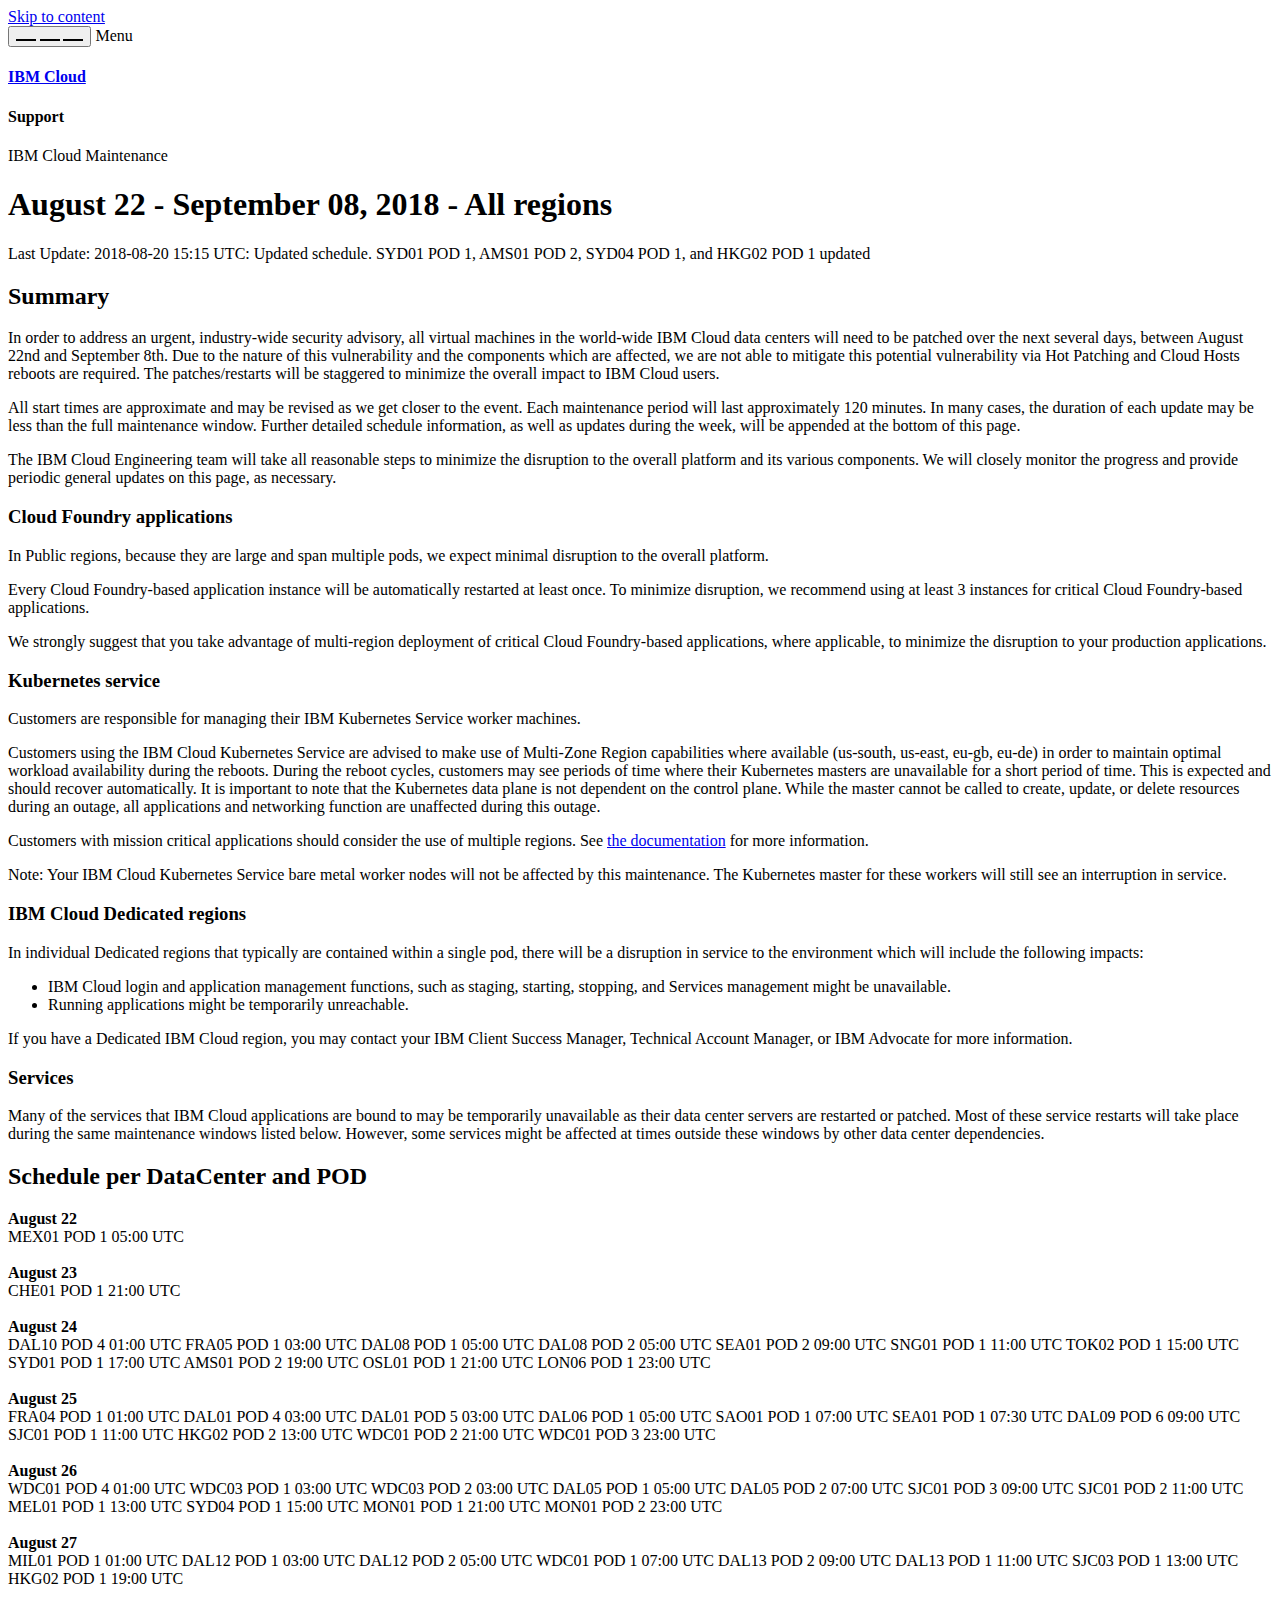
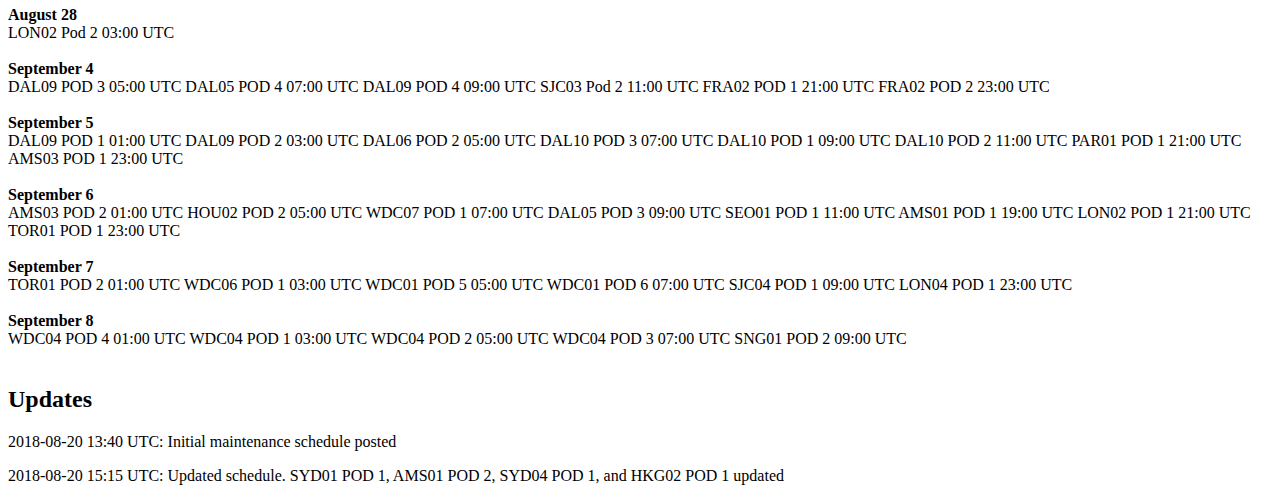
==== commit 67a2412a: "Merge branch 'gh-pages' of github.com:IBM-Cloud/support into gh-pages" ====
--- a/maintenance-DRAFT.html
+++ b/maintenance-DRAFT.html
@@ -64,7 +64,7 @@
         <!-- <p style="font-size:250%"><b>DRAFT - NOT FOR PUBLICATION</b></p> -->
 
         <p class="last-updated doc-content">Last Update:
-            2018-08-20 13:40 UTC: Initial maintenance schedule posted
+            2018-08-20 15:15 UTC: Updated schedule. SYD01 POD 1, AMS01 POD 2, SYD04 POD 1, and HKG02 POD 1 updated
         </p>
 
         <!-- <h2 class="style-scope doc-content">Table of Contents</h2> -->
@@ -82,7 +82,7 @@
             in the world-wide IBM Cloud data centers will need to be patched over the next several days, between August 22nd and
             September 8th. Due to the nature of this vulnerability and the components which are affected, we are not able to mitigate
             this potential vulnerability via Hot Patching and Cloud Hosts reboots are required. The patches/restarts will be staggered
-            to minimize the o4verall impact to IBM Cloud users.</p>
+            to minimize the overall impact to IBM Cloud users.</p>
 
           <p class="style-scope doc-content">All start times are approximate and may be revised as we get closer to the event. Each
             maintenance period will last approximately 120 minutes. In many cases, the duration of each update may be less than the
@@ -111,10 +111,21 @@
             <p class="style-scope doc-content">
               Customers are responsible for managing their IBM Kubernetes Service worker machines.</p>
 
-            <p class="style-scope doc-content">Customers using the IBM Kubernetes Service are advised to make use of Multi-Zone Region
-              capabilities where available (us-south, us-east, eu-gb, eu-de) in order to maintain optimal workload availability during
-              the reboots. During the reboot cycles, customers may see periods of time where their IBM Kubernetes Service masters are
-              unavailable for a short period of time. This is expected and should recover automatically.
+            <p class="style-scope doc-content">
+              Customers using the IBM Cloud Kubernetes Service are advised to make use of Multi-Zone Region capabilities
+               where available (us-south, us-east, eu-gb, eu-de) in order to maintain optimal workload availability during the reboots. 
+               During the reboot cycles, customers may see periods of time where their Kubernetes  masters are unavailable for a short 
+               period of time. This is expected and should recover automatically. It is important to note that the Kubernetes data plane 
+               is not dependent on the control plane. While the master cannot be called to create, update, or delete resources during an 
+               outage, all applications and networking function are unaffected during this outage. </p>
+              
+               <p class="style-scope doc-content">
+                 Customers with mission critical applications should consider the use of multiple regions.  
+                 See <a href="https://console.bluemix.net/docs/containers/cs_clusters_planning.html#multiple_clusters" target="_blank">the documentation</a> for more information.
+               </p>
+               <p class="style-scope doc-content">
+                  Note: Your IBM Cloud Kubernetes Service bare metal worker nodes will not be affected by this maintenance. The Kubernetes master for these workers will still see an interruption in service.
+               </p>
             </p>
 
             <h3 class="style-scope doc-content">IBM Cloud Dedicated regions</h3>
@@ -144,49 +155,62 @@
 
 <!--
         <div id="componentsched"><a name="componentsched"></a>
-          <h4>Schedule for Public Regions and Services</h4>
-
-          <ul>
-            <li>All times in are in Universal Time (UTC)</li>
-            <li>All times and durations are approximate</li>
-            <li>Unless otherwise noted, expect that major Services within one IBM Cloud region may be unavailable (including for
+          <h2 class="style-scope doc-content">Schedule for Public Regions and Services</h2>
+
+          <ul  class="style-scope doc-content">
+            <li class="style-scope doc-content">All times in are in Universal Time (UTC)</li>
+            <li class="style-scope doc-content">All times and durations are approximate</li>
+            <li class="style-scope doc-content">Unless otherwise noted, expect that major Services within one IBM Cloud region may be unavailable (including for
               Syndication) during roughly the same time windows as the core IBM Cloud platform for that region</li>
           </ul>
-          <table width="95%">
+          <table class="style-scope doc-content" width="95%">
+            <thead>
+
+              <tr class="style-scope doc-content doc-tr-even">
+                <th class="style-scope doc-content" width="161">Service or Component Name</th>
+                <th class="style-scope doc-content" width="204">Maintenance Windows</th>
+                <th class="style-scope doc-content" width="172">Notes</th>
+              </tr>
+            </thead>
             <tbody>
 
-              <tr bgcolor="#BDD6EE">
-                <td width="161"><strong>Service or Component Name</strong>
-                  <p class="style-scope doc-content"></p>
+              <tr class="style-scope doc-content doc-tr-odd ">
+                <td class="style-scope doc-content" width="161">
+                  Core IBM Cloud Platform
+                  <br/> US-SOUTH (US South)
                 </td>
-                <td width="204">
-                  <p class="style-scope doc-content"><strong>Maintenance Windows</strong></p>
+                <td class="style-scope doc-content" width="204">
+                  2018-09-04, 05:00 UTC
+                  <br/> 2018-09-04, 07:00 UTC
+                  <br/> 2018-09-04, 09:00 UTC
                 </td>
-                <td width="172">
-                  <p class="style-scope doc-content"><strong>Notes</strong></p>
+                <td class="style-scope doc-content" width="172">Zero or minimal disruption expected.</td>
+              </tr>
+
+              <tr class="style-scope doc-content doc-tr-even">
+                <td class="style-scope doc-content" width="161">
+                  Core IBM Cloud Platform
+                  <br/> US-SOUTH (US South)
                 </td>
+                <td class="style-scope doc-content" width="204">
+                  2018-09-04, 05:00 UTC
+                  <br/> 2018-09-04, 07:00 UTC
+                  <br/> 2018-09-04, 09:00 UTC
+                </td>
+                <td class="style-scope doc-content" width="172">Zero or minimal disruption expected.</td>
               </tr>
 
-              <tr>
-                <td width="161">
-                  <p class="style-scope doc-content">Core IBM Cloud Platform</p>
-                  <p class="style-scope doc-content">US-SOUTH (US South)</p>
-                </td>
-                <td width="204">
-                  <p class="style-scope doc-content">2018-09-04, 05:00 UTC</p>
-                  <p class="style-scope doc-content">2018-09-04, 07:00 UTC</p>
-                  <p class="style-scope doc-content">2018-09-04, 09:00 UTC</p>
-                </td>
-                <td width="172">
-                  <p class="style-scope doc-content">Zero or minimal disruption expected.</p>
-                </td>
-              </tr>
             </tbody>
           </table>
-          <strong>Notes:</strong>
-          <ol>
-            <li><strong>ServiceName</strong>: notes</li>
-          </ol>
+-->
+<!--
+          <div  class="style-scope doc-content">
+            <p class="style-scope doc-content"><strong>Notes:</strong>
+            <ol class="style-scope doc-content">
+              <li class="style-scope doc-content"><strong>ServiceName</strong>: notes</li>
+            </ol>
+            </p>
+          </div>
         </div>
 -->
 
@@ -228,10 +252,10 @@
 DAL01    POD 4    03:00 UTC
 DAL01    POD 5    03:00 UTC
 DAL06    POD 1    05:00 UTC
-SJC01    POD 1    07:00 UTC
-SEA01    POD 1    07:00 UTC
+SAO01    POD 1    07:00 UTC
+SEA01    POD 1    07:30 UTC
 DAL09    POD 6    09:00 UTC
-SAO01    POD 1    11:00 UTC
+SJC01    POD 1    11:00 UTC
 HKG02    POD 2    13:00 UTC
 WDC01    POD 2    21:00 UTC
 WDC01    POD 3    23:00 UTC
@@ -267,13 +291,18 @@
 </div>
 <br/>
 
+<strong>August 28</strong>
+<div class="pod-schedule">
+LON02    Pod 2    03:00 UTC
+</div>
+<br/>
+
 <strong>September 4</strong>
 <div class="pod-schedule">
-LON02    POD 2    03:00 UTC
 DAL09    POD 3    05:00 UTC
 DAL05    POD 4    07:00 UTC
 DAL09    POD 4    09:00 UTC
-SJC03    POD 2    11:00 UTC
+SJC03    Pod 2    11:00 UTC
 FRA02    POD 1    21:00 UTC
 FRA02    POD 2    23:00 UTC
 </div>
@@ -312,7 +341,7 @@
 WDC01    POD 5    05:00 UTC
 WDC01    POD 6    07:00 UTC
 SJC04    POD 1    09:00 UTC
-LON04    POD 1    11:00 UTC
+LON04    POD 1    23:00 UTC
 </div>
 <br/>
 
@@ -324,14 +353,17 @@
 WDC04    POD 3    07:00 UTC
 SNG01    POD 2    09:00 UTC
 </div>
+<br/>
+
           </div>
         </div>
 
         <div id="updates"><a name="updates"></a>
           <h2 class="style-scope doc-content">Updates</h2>
           <div class="style-scope doc-content">
-            <p id="initial-update">2018-08-20 13:40 UTC: Initial maintenance schedule posted</p>
-          </div>
+              <p id="initial-update">2018-08-20 13:40 UTC: Initial maintenance schedule posted</p>
+              <p id="initial-update">2018-08-20 15:15 UTC: Updated schedule. SYD01 POD 1, AMS01 POD 2, SYD04 POD 1, and HKG02 POD 1 updated</p>
+            </div>
         </div>
 
       </article>
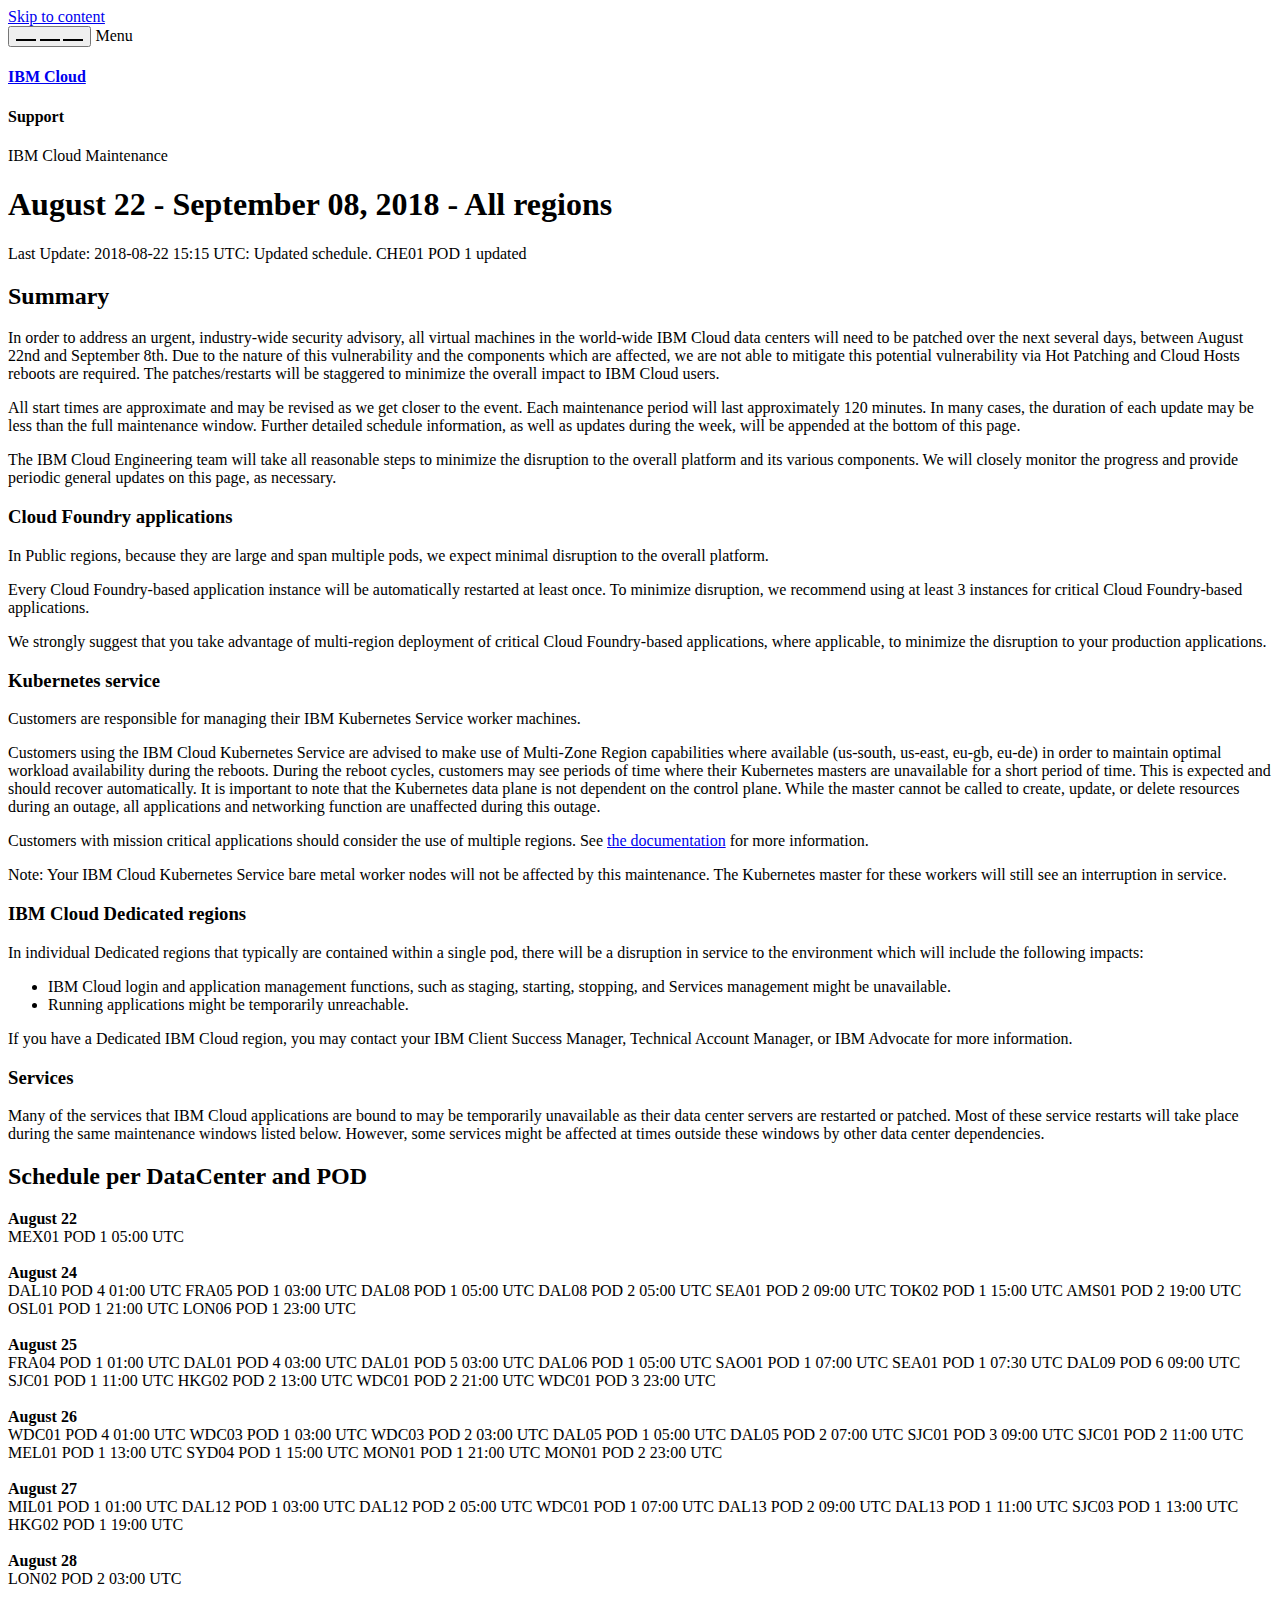
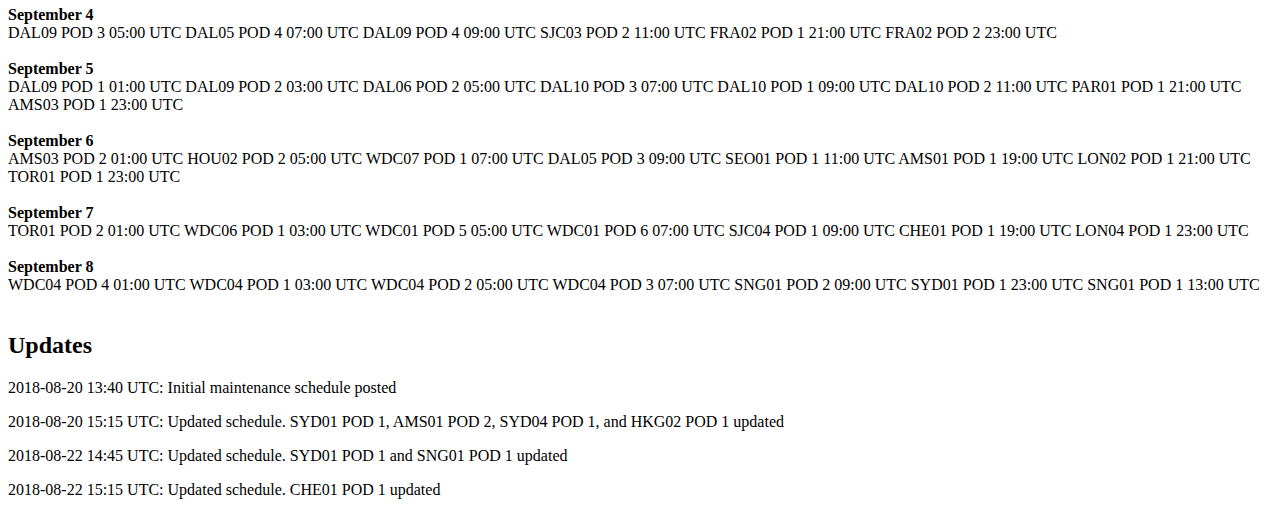
==== commit 800581ad: "updates for latest SL sched (CHE01)" ====
--- a/maintenance-DRAFT.html
+++ b/maintenance-DRAFT.html
@@ -64,7 +64,7 @@
         <!-- <p style="font-size:250%"><b>DRAFT - NOT FOR PUBLICATION</b></p> -->
 
         <p class="last-updated doc-content">Last Update:
-            2018-08-20 15:15 UTC: Updated schedule. SYD01 POD 1, AMS01 POD 2, SYD04 POD 1, and HKG02 POD 1 updated
+            2018-08-22 15:15 UTC: Updated schedule. CHE01	POD 1 updated
         </p>
 
         <!-- <h2 class="style-scope doc-content">Table of Contents</h2> -->
@@ -113,14 +113,14 @@
 
             <p class="style-scope doc-content">
               Customers using the IBM Cloud Kubernetes Service are advised to make use of Multi-Zone Region capabilities
-               where available (us-south, us-east, eu-gb, eu-de) in order to maintain optimal workload availability during the reboots. 
-               During the reboot cycles, customers may see periods of time where their Kubernetes  masters are unavailable for a short 
-               period of time. This is expected and should recover automatically. It is important to note that the Kubernetes data plane 
-               is not dependent on the control plane. While the master cannot be called to create, update, or delete resources during an 
+               where available (us-south, us-east, eu-gb, eu-de) in order to maintain optimal workload availability during the reboots.
+               During the reboot cycles, customers may see periods of time where their Kubernetes  masters are unavailable for a short
+               period of time. This is expected and should recover automatically. It is important to note that the Kubernetes data plane
+               is not dependent on the control plane. While the master cannot be called to create, update, or delete resources during an
                outage, all applications and networking function are unaffected during this outage. </p>
-              
+
                <p class="style-scope doc-content">
-                 Customers with mission critical applications should consider the use of multiple regions.  
+                 Customers with mission critical applications should consider the use of multiple regions.
                  See <a href="https://console.bluemix.net/docs/containers/cs_clusters_planning.html#multiple_clusters" target="_blank">the documentation</a> for more information.
                </p>
                <p class="style-scope doc-content">
@@ -224,12 +224,6 @@
 </div>
 <br/>
 
-<strong>August 23</strong>
-<div class="pod-schedule">
-CHE01    POD 1    21:00 UTC
-</div>
-<br/>
-
 <strong>August 24</strong>
 <div class="pod-schedule">
 DAL10    POD 4    01:00 UTC
@@ -237,9 +231,7 @@
 DAL08    POD 1    05:00 UTC
 DAL08    POD 2    05:00 UTC
 SEA01    POD 2    09:00 UTC
-SNG01    POD 1    11:00 UTC
 TOK02    POD 1    15:00 UTC
-SYD01    POD 1    17:00 UTC
 AMS01    POD 2    19:00 UTC
 OSL01    POD 1    21:00 UTC
 LON06    POD 1    23:00 UTC
@@ -293,7 +285,7 @@
 
 <strong>August 28</strong>
 <div class="pod-schedule">
-LON02    Pod 2    03:00 UTC
+LON02    POD 2    03:00 UTC
 </div>
 <br/>
 
@@ -302,7 +294,7 @@
 DAL09    POD 3    05:00 UTC
 DAL05    POD 4    07:00 UTC
 DAL09    POD 4    09:00 UTC
-SJC03    Pod 2    11:00 UTC
+SJC03    POD 2    11:00 UTC
 FRA02    POD 1    21:00 UTC
 FRA02    POD 2    23:00 UTC
 </div>
@@ -341,6 +333,7 @@
 WDC01    POD 5    05:00 UTC
 WDC01    POD 6    07:00 UTC
 SJC04    POD 1    09:00 UTC
+CHE01    POD 1    19:00 UTC
 LON04    POD 1    23:00 UTC
 </div>
 <br/>
@@ -352,6 +345,8 @@
 WDC04    POD 2    05:00 UTC
 WDC04    POD 3    07:00 UTC
 SNG01    POD 2    09:00 UTC
+SYD01    POD 1    23:00 UTC
+SNG01    POD 1    13:00 UTC
 </div>
 <br/>
 
@@ -363,6 +358,8 @@
           <div class="style-scope doc-content">
               <p id="initial-update">2018-08-20 13:40 UTC: Initial maintenance schedule posted</p>
               <p id="initial-update">2018-08-20 15:15 UTC: Updated schedule. SYD01 POD 1, AMS01 POD 2, SYD04 POD 1, and HKG02 POD 1 updated</p>
+              <p id="initial-update">2018-08-22 14:45 UTC: Updated schedule. SYD01 POD 1 and SNG01 POD 1 updated</p>
+              <p id="initial-update">2018-08-22 15:15 UTC: Updated schedule. CHE01	POD 1 updated</p>
             </div>
         </div>
 
